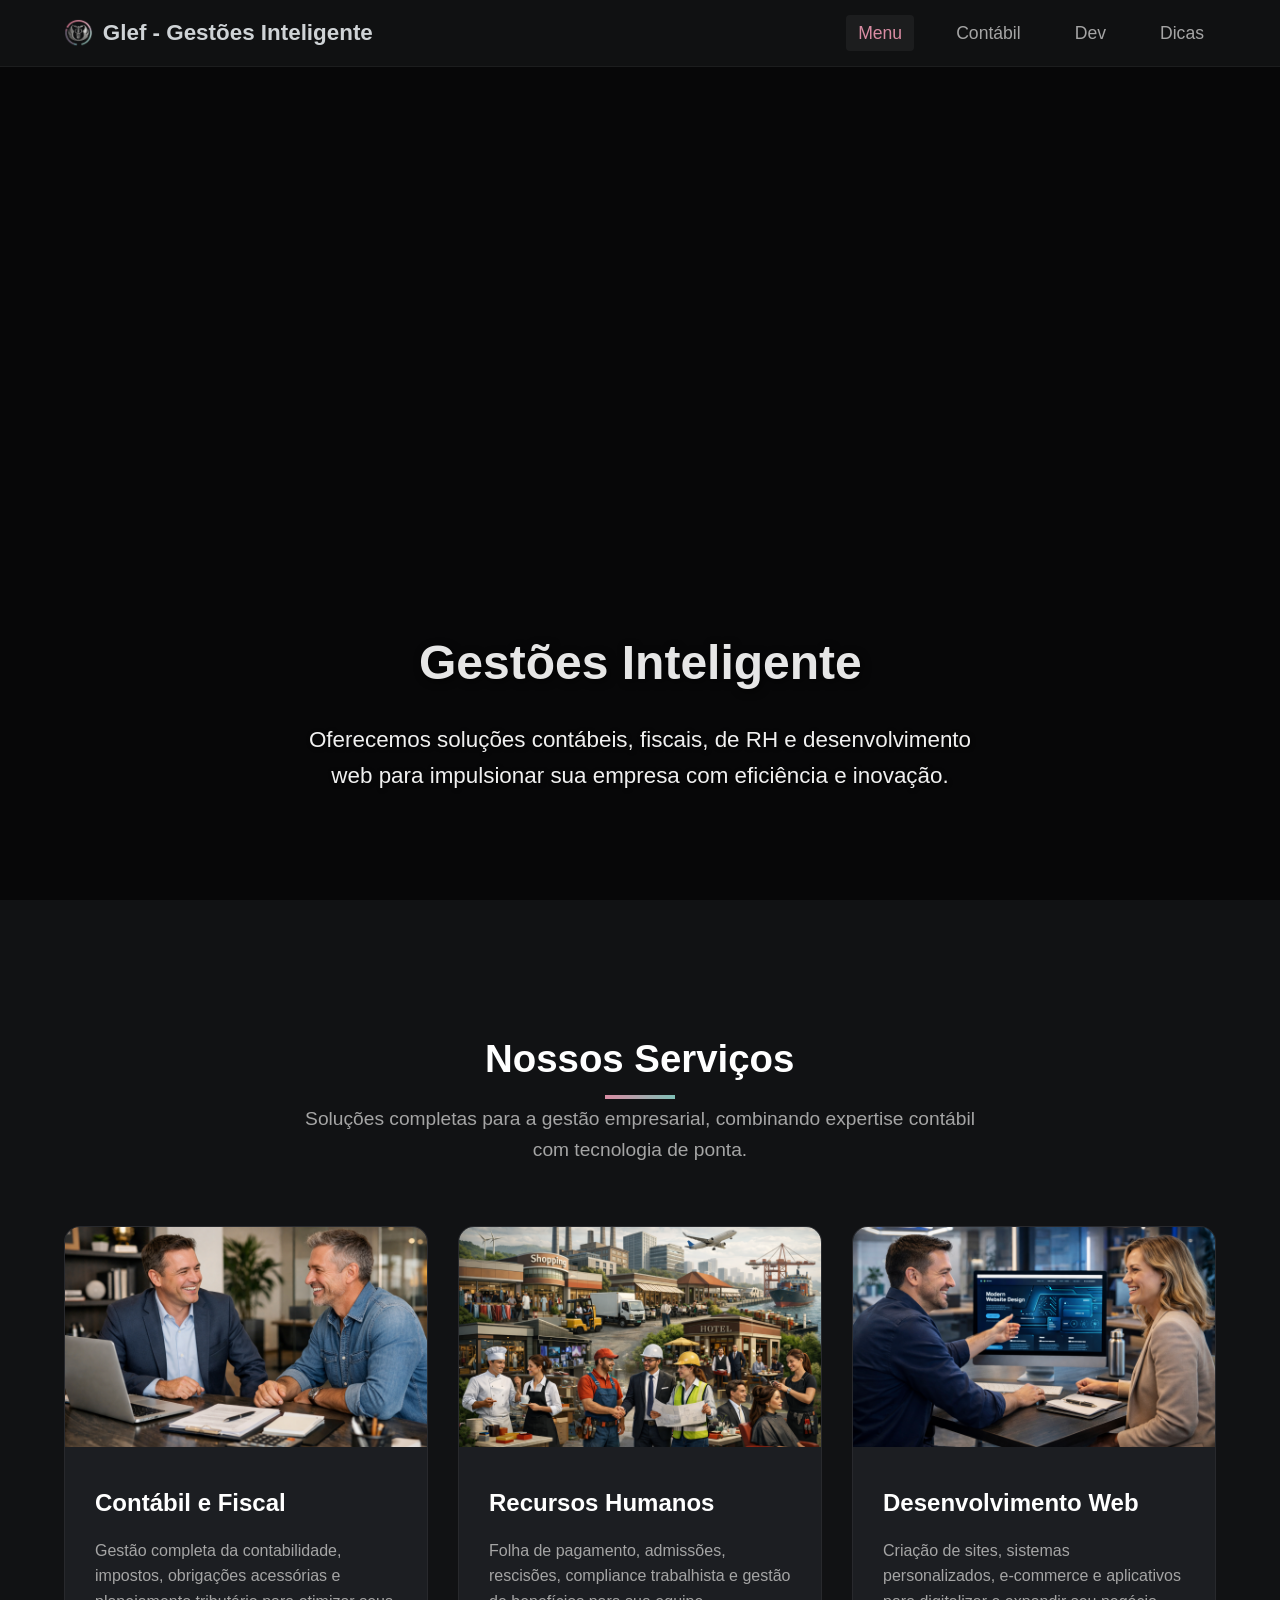
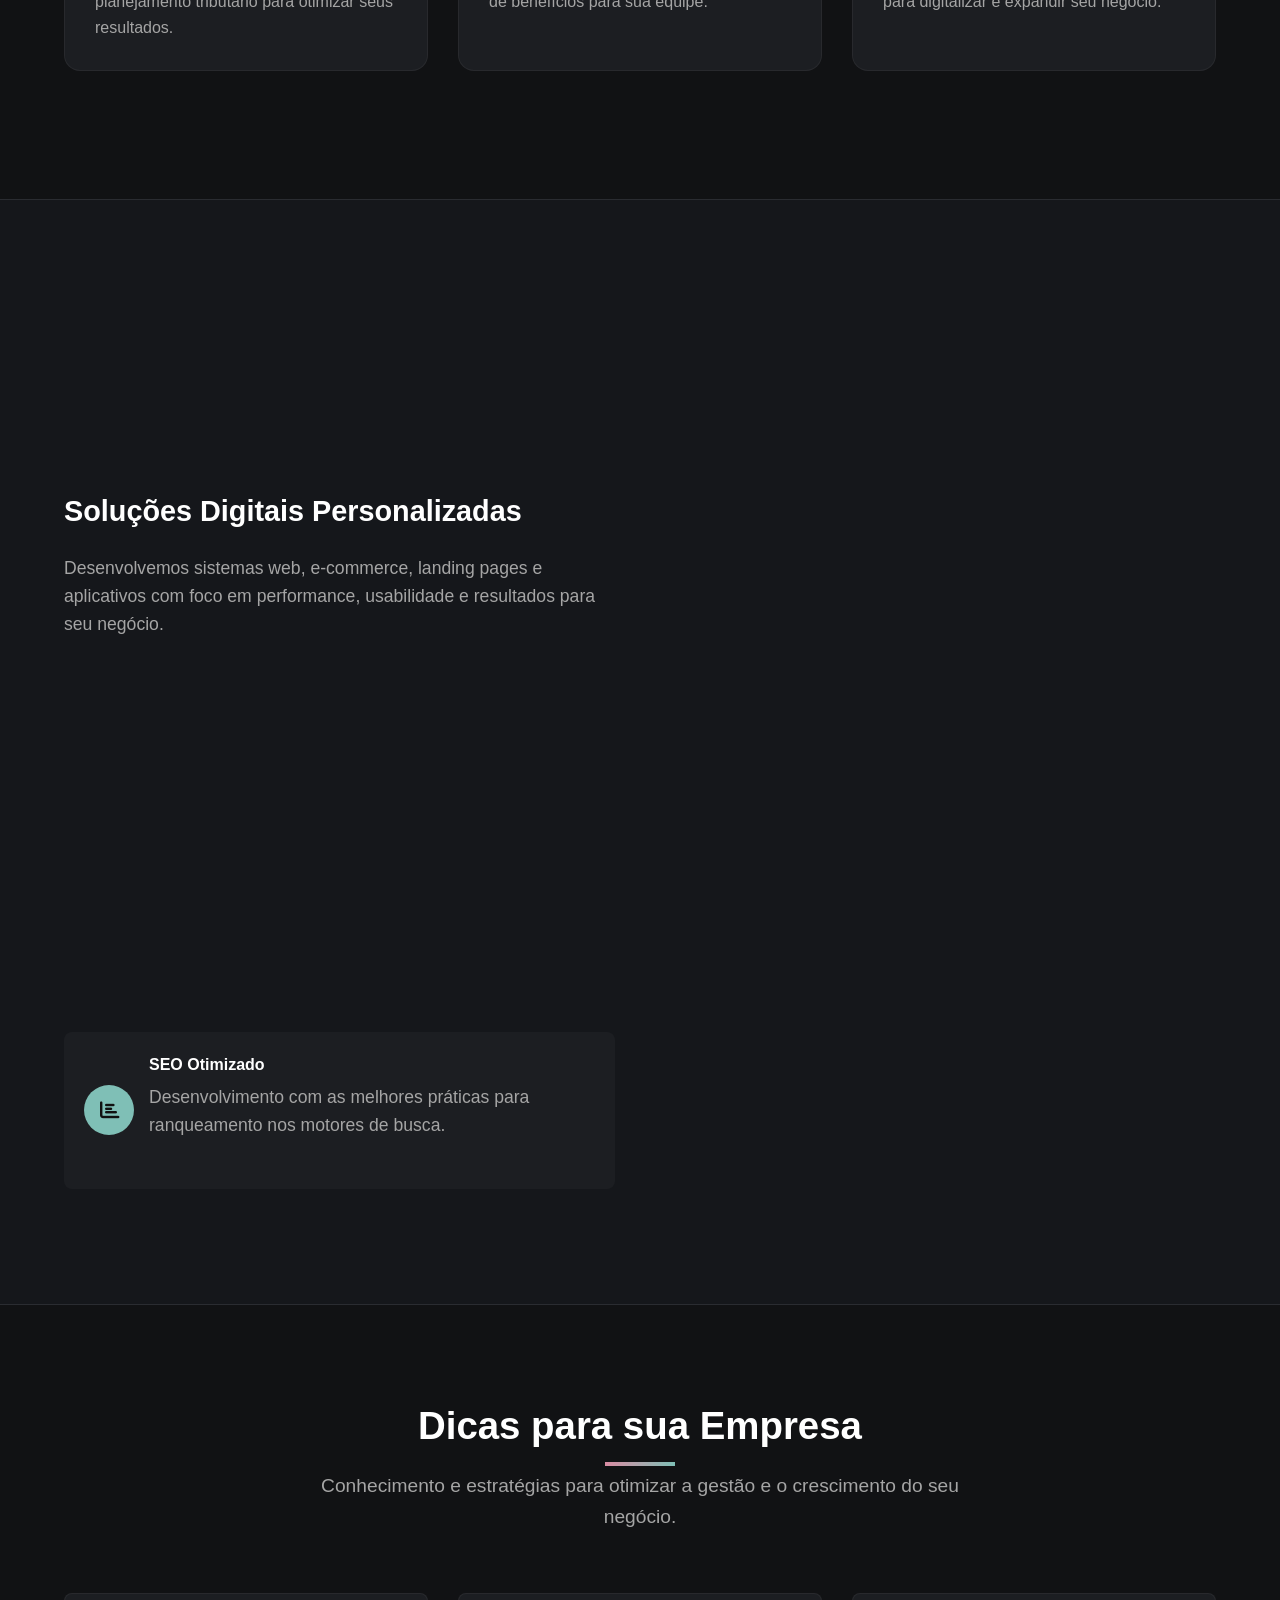
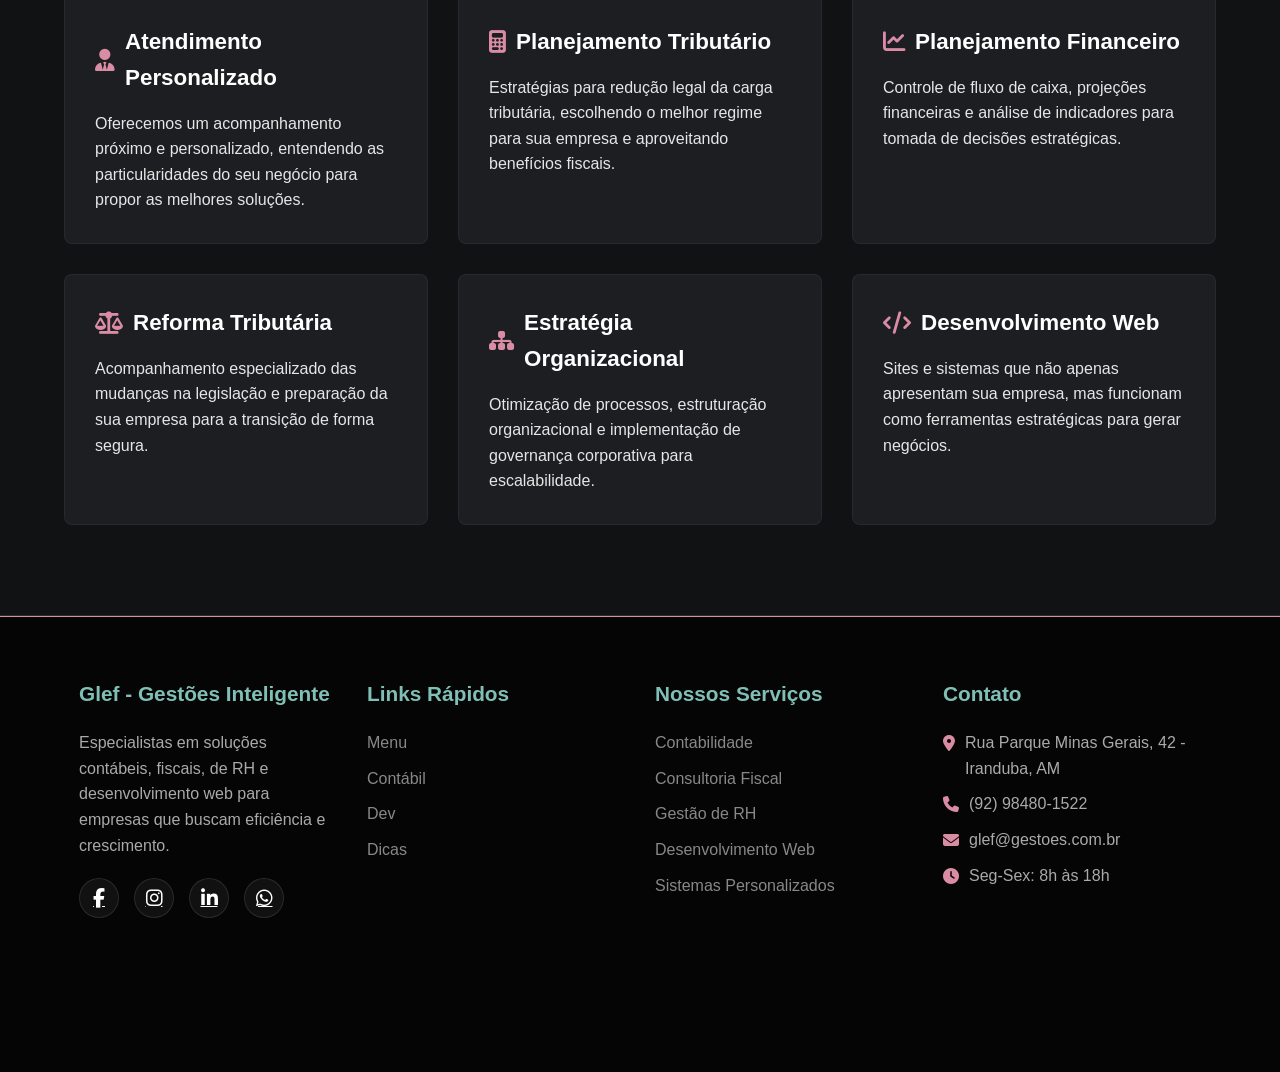
==== index.html @ d1e6fdbc "Update index.html Add do html com o novo css e js da atualização do parallax e scroll" ====
<!DOCTYPE html>
<html lang="pt-BR">
<head>
    <meta charset="UTF-8">
    <meta name="viewport" content="width=device-width, initial-scale=1.0">
    <title>Glef - Gestões Inteligente</title>
    <link rel="icon" href="./img/logoico.ico?v=2" type="image/x-icon">
    <link rel="stylesheet" href="https://cdnjs.cloudflare.com/ajax/libs/font-awesome/6.4.0/css/all.min.css">
    <link rel="stylesheet" href="./css/style.css">
    <!-- Google tag (gtag.js) -->
    <script async src="https://www.googletagmanager.com/gtag/js?id=G-64R4XPQ2B7"></script>
    <script>
      window.dataLayer = window.dataLayer || [];
      function gtag(){dataLayer.push(arguments);}
      gtag('js', new Date());
    
      gtag('config', 'G-64R4XPQ2B7');
    </script>
</head>
<body>
    <nav class="navbar">
        <div class="container nav-content">
            <a href="#home" class="logo">
                <img src="./img/logo.png" alt="GLEF Logo" class="logo-img">
                <span class="logo-text">Glef - Gestões Inteligente</span>
            </a>
            <div class="hamburger" id="hamburger">
                <i class="fas fa-bars"></i>
            </div>
            <ul class="nav-links" id="navLinks">
                <li><a href="#home">Menu</a></li>
                <li><a href="#contabil">Contábil</a></li>
                <li><a href="#dev">Dev</a></li>
                <li><a href="#dicas">Dicas</a></li>
            </ul>
        </div>
    </nav>

    <main>
        <section id="home" class="hero">
            <div class="overlay"></div>
            
            <video class="hero-video" autoplay muted loop playsinline poster="./img/poster-fallback.jpg">
                <source src="./img/videoPC.mp4" type="video/mp4">
                Seu navegador não suporta vídeo.
            </video>

            <div class="hero-content">
                <h1 class="reveal">Gestões Inteligente</h1>
                <p class="reveal delay-1">
                    Oferecemos soluções contábeis, fiscais, de RH e desenvolvimento web
                    para impulsionar sua empresa com eficiência e inovação.
                </p>
                <div class="reveal delay-2">
                    <a href="#contabil" class="btn">Nossos Serviços</a>
                </div>
            </div>
        </section>

        <section id="contabil" class="section">
            <div class="container">
                <div class="section-title">
                    <h2 class="reveal">Nossos Serviços</h2>
                    <p class="reveal delay-1">Soluções completas para a gestão empresarial, combinando expertise contábil com tecnologia de ponta.</p>
                </div>
                
                <div class="cards">
                    <div class="card stagger-card reveal-left">
                        <img src="./img/contabilefiscal.png" alt="Serviços Contábeis e Fiscais" class="card-img">
                        <div class="card-content">
                            <h3>Contábil e Fiscal</h3>
                            <p>Gestão completa da contabilidade, impostos, obrigações acessórias e planejamento tributário para otimizar seus resultados.</p>
                        </div>
                    </div>
                    
                    <div class="card stagger-card reveal-center delay-1">
                        <img src="./img/rh.png" alt="Gestão de RH" class="card-img">
                        <div class="card-content">
                            <h3>Recursos Humanos</h3>
                            <p>Folha de pagamento, admissões, rescisões, compliance trabalhista e gestão de benefícios para sua equipe.</p>
                        </div>
                    </div>
                    
                    <div class="card stagger-card reveal-right delay-2">
                        <img src="./img/dev.png" alt="Desenvolvimento Web" class="card-img">
                        <div class="card-content">
                            <h3>Desenvolvimento Web</h3>
                            <p>Criação de sites, sistemas personalizados, e-commerce e aplicativos para digitalizar e expandir seu negócio.</p>
                        </div>
                    </div>
                </div>
            </div>
        </section>

        <section id="dev" class="section dark">
            <div class="container">
                <div class="section-title">
                    <h2 class="reveal">Desenvolvimento Web</h2>
                    <p class="reveal delay-1">Criamos soluções digitais sob medida para sua empresa, combinando design moderno com funcionalidades avançadas.</p>
                </div>
                
                <div class="grid-2">
                    <div class="contact-info reveal-left">
                        <h3>Soluções Digitais Personalizadas</h3>
                        <p>Desenvolvemos sistemas web, e-commerce, landing pages e aplicativos com foco em performance, usabilidade e resultados para seu negócio.</p>
                        
                        <div class="features">
                            <div class="contact-item reveal delay-1">
                                <i class="fas fa-laptop-code"></i>
                                <div>
                                    <h4>Tecnologias Modernas</h4>
                                    <p>Utilizamos as mais recentes tecnologias como React, Node.js, Python e muito mais.</p>
                                </div>
                            </div>
                            
                            <div class="contact-item reveal delay-2">
                                <i class="fas fa-mobile-alt"></i>
                                <div>
                                    <h4>Design Responsivo</h4>
                                    <p>Sites que se adaptam perfeitamente a todos os dispositivos: desktop, tablet e celular.</p>
                                </div>
                            </div>
                            
                            <div class="contact-item reveal delay-3">
                                <i class="fas fa-chart-bar"></i>
                                <div>
                                    <h4>SEO Otimizado</h4>
                                    <p>Desenvolvimento com as melhores práticas para ranqueamento nos motores de busca.</p>
                                </div>
                            </div>
                        </div>
                    </div>
                    
                    <div class="form reveal-right delay-1">
                        <h3>Solicite um Orçamento</h3>
                        <form id="contactForm">
                            <div class="form-group reveal delay-1">
                                <label for="name">Nome</label>
                                <input type="text" id="name" name="name" required>
                            </div>
                            
                            <div class="form-group reveal delay-2">
                                <label for="email">Email</label>
                                <input type="email" id="email" name="email" required>
                            </div>
                            
                            <div class="form-group reveal delay-3">
                                <label for="service">Tipo de Serviço</label>
                                <select id="service" name="service" required>
                                    <option value="">Selecione uma opção</option>
                                    <option value="contabilidade">Contabilidade</option>
                                    <option value="fiscal">Consultoria Fiscal</option>
                                    <option value="rh">Recursos Humanos</option>
                                    <option value="site">Desenvolvimento de Site</option>
                                    <option value="sistema">Sistema Personalizado</option>
                                    <option value="ecommerce">E-commerce</option>
                                </select>
                            </div>
                            
                            <div class="form-group reveal delay-4">
                                <label for="message">Mensagem</label>
                                <textarea id="message" name="message" rows="5" required></textarea>
                            </div>
                            
                            <button type="submit" class="btn reveal delay-5">Enviar Solicitação</button>
                        </form>
                    </div>
                </div>
            </div>
        </section>

        <section id="dicas" class="section">
            <div class="container">
                <div class="section-title">
                    <h2 class="reveal">Dicas para sua Empresa</h2>
                    <p class="reveal delay-1">Conhecimento e estratégias para otimizar a gestão e o crescimento do seu negócio.</p>
                </div>
                
                <div class="tips">
                    <div class="tip stagger-card reveal-left">
                        <h3><i class="fas fa-user-tie"></i> Atendimento Personalizado</h3>
                        <p>Oferecemos um acompanhamento próximo e personalizado, entendendo as particularidades do seu negócio para propor as melhores soluções.</p>
                    </div>
                    
                    <div class="tip stagger-card reveal-center delay-1">
                        <h3><i class="fas fa-calculator"></i> Planejamento Tributário</h3>
                        <p>Estratégias para redução legal da carga tributária, escolhendo o melhor regime para sua empresa e aproveitando benefícios fiscais.</p>
                    </div>
                    
                    <div class="tip stagger-card reveal-right delay-2">
                        <h3><i class="fas fa-chart-line"></i> Planejamento Financeiro</h3>
                        <p>Controle de fluxo de caixa, projeções financeiras e análise de indicadores para tomada de decisões estratégicas.</p>
                    </div>
                    
                    <div class="tip stagger-card reveal-left delay-1">
                        <h3><i class="fas fa-balance-scale"></i> Reforma Tributária</h3>
                        <p>Acompanhamento especializado das mudanças na legislação e preparação da sua empresa para a transição de forma segura.</p>
                    </div>
                    
                    <div class="tip stagger-card reveal-center delay-2">
                        <h3><i class="fas fa-sitemap"></i> Estratégia Organizacional</h3>
                        <p>Otimização de processos, estruturação organizacional e implementação de governança corporativa para escalabilidade.</p>
                    </div>
                    
                    <div class="tip stagger-card reveal-right delay-3">
                        <h3><i class="fas fa-code"></i> Desenvolvimento Web</h3>
                        <p>Sites e sistemas que não apenas apresentam sua empresa, mas funcionam como ferramentas estratégicas para gerar negócios.</p>
                    </div>
                </div>
            </div>
        </section>
    </main>

    <footer class="reveal">
        <div class="container">
            <div class="footer-content">
                <div class="footer-column reveal delay-1">
                    <h3>Glef - Gestões Inteligente</h3>
                    <p>Especialistas em soluções contábeis, fiscais, de RH e desenvolvimento web para empresas que buscam eficiência e crescimento.</p>
                    <div class="social-icons">
                        <a href=""><i class="fab fa-facebook-f"></i></a>
                        <a href="https://www.instagram.com/sro_gabriel_dantas?igsh=eWwyMW85c255dmhx"><i class="fab fa-instagram"></i></a>
                        <a href="https://www.linkedin.com/in/gabriel-dantas-3010a488?utm_source=share&utm_campaign=share_via&utm_content=profile&utm_medium=android_app"><i class="fab fa-linkedin-in"></i></a>
                        <a href="https://wa.me/5592984801522?text=Ol%C3%A1!%20Gostaria%20de%20saber%20mais%20sobre..."><i class="fab fa-whatsapp"></i></a>
                    </div>
                </div>
                
                <div class="footer-column reveal delay-2">
                    <h3>Links Rápidos</h3>
                    <ul class="footer-links">
                        <li><a href="#home">Menu</a></li>
                        <li><a href="#contabil">Contábil</a></li>
                        <li><a href="#dev">Dev</a></li>
                        <li><a href="#dicas">Dicas</a></li>
                    </ul>
                </div>
                
                <div class="footer-column reveal delay-3">
                    <h3>Nossos Serviços</h3>
                    <ul class="footer-links">
                        <li><a href="#">Contabilidade</a></li>
                        <li><a href="#">Consultoria Fiscal</a></li>
                        <li><a href="#">Gestão de RH</a></li>
                        <li><a href="#">Desenvolvimento Web</a></li>
                        <li><a href="#">Sistemas Personalizados</a></li>
                    </ul>
                </div>
                
                <div class="footer-column reveal delay-4">
                    <h3>Contato</h3>
                    <ul class="footer-links">
                        <li><i class="fas fa-map-marker-alt"></i>Rua Parque Minas Gerais, 42 - Iranduba, AM</li>
                        <li><i class="fas fa-phone"></i> (92) 98480-1522</li>
                        <li><i class="fas fa-envelope"></i> glef@gestoes.com.br</li>
                        <li><i class="fas fa-clock"></i> Seg-Sex: 8h às 18h</li>
                    </ul>
                </div>
            </div>
            
            <div class="copyright reveal delay-5">
                <p>© 2026 Glef - Gestões Inteligente. Todos os direitos reservados. | CNPJ: 49.967.749/0001-00</p>
            </div>
        </div>
    </footer>

    <script src="./js/script.js"></script>
</body>
</html>
---- css/style.css ----
:root {
    --bg-main: #111214;
    --bg-card: #1c1e22;
    --bg-lighter: #15171b;
    --text-main: #e6e6e6;
    --text-muted: #a5a5a5;
    --dark-nav: #0a0a0a;
    --border-dark: #2a2c31;

    --pink: #d98ca3;
    --mint: #7fbfb6;
    --silver: #cfd3d6;
}

* {
    margin: 0;
    padding: 0;
    box-sizing: border-box;
    font-family: 'Segoe UI', sans-serif;
}

html {
    scroll-behavior: smooth;
    width: 100%;
    overflow-x: hidden; /* Mantemos aqui para evitar scroll lateral das animações */
}

body {
    background: var(--bg-main);
    color: var(--text-main);
    line-height: 1.6;
    width: 100%;
    min-height: 100vh;
    position: relative;
    /* REMOVIDO: overflow-x: hidden; do body */
    /* Isso elimina a segunda barra de rolagem */
}

.container {
    width: 90%;
    max-width: 1200px;
    margin: auto;
}

/* NAVBAR */
.navbar {
    position: fixed;
    width: 100%;
    background: rgba(17, 18, 20, 0.95);
    backdrop-filter: blur(12px);
    z-index: 1000;
    padding: 15px 0;
    border-bottom: 1px solid rgba(255, 255, 255, 0.05);
}

.nav-content {
    display: flex;
    justify-content: space-between;
    align-items: center;
}

/* LOGO */
.logo {
    display: flex;
    align-items: center;
    gap: 10px;
    text-decoration: none;
    color: var(--silver);
    font-weight: 600;
    font-size: 1.4rem;
}

.logo i {
    color: var(--mint);
    font-size: 1.8rem;
    flex-shrink: 0;
}

.logo-img {
    height: 1.8rem;
    width: auto;
    object-fit: contain;
    transition: all 1.3s ease;
}

.logo-text {
    font-size: 1.4rem;
    color: var(--silver);
    font-weight: 600;
    white-space: nowrap;
}

.logo:hover .logo-img {
    transform: scale(2.05);
}

.logo:hover i {
    color: var(--pink);
}

.nav-links {
    display: flex;
    gap: 30px;
    list-style: none;
}

.nav-links a {
    text-decoration: none;
    color: var(--text-muted);
    transition: 1.3s;
    font-weight: 500;
    font-size: 1.1rem;
    padding: 8px 12px;
    border-radius: 4px;
}

.nav-links a:hover,
.nav-links a.active {
    color: var(--pink);
    background-color: rgba(255, 255, 255, 0.05);
}

.hamburger {
    display: none;
    cursor: pointer;
    font-size: 1.8rem;
    color: var(--silver);
}

/* HERO SECTION */
.hero {
    height: 100vh;
    position: relative;
    margin-top: 0;
    overflow: hidden;
}

.hero-video {
    position: absolute;
    top: 0;
    left: 0;
    width: 100%;
    height: 100%;
    object-fit: cover;
    z-index: 0;
}

.overlay {
    position: absolute;
    inset: 0;
    background: rgba(0, 0, 0, 0.6);
    z-index: 1;
}

.hero-content {
    position: relative;
    z-index: 2;
    display: flex;
    flex-direction: column;
    justify-content: flex-end;
    align-items: center;
    text-align: center;
    height: 100%;
    padding: 20px;
}

.hero h1 {
    font-size: 3rem;
    margin-bottom: 20px;
    text-shadow: 2px 2px 8px rgba(0, 0, 0, 0.8);
}

.hero p {
    max-width: 700px;
    font-size: 1.4rem;
    margin-bottom: 30px;
    color: #f0f0f0;
    text-shadow: 1px 1px 4px rgba(0, 0, 0, 0.8);
}

/* BUTTON */
.btn {
    background: linear-gradient(135deg, var(--pink), var(--mint));
    padding: 14px 36px;
    border-radius: 40px;
    color: #111;
    font-weight: 600;
    text-decoration: none;
    border: none;
    cursor: pointer;
    transition: 1.3s;
    font-size: 1.1rem;
    display: inline-block;
    box-shadow: 0 4px 15px rgba(217, 140, 163, 0.3);
}

.btn:hover {
    opacity: 0.85;
    transform: translateY(-3px);
    box-shadow: 0 10px 20px rgba(217, 140, 163, 0.4);
}

/* SECTIONS */
.section {
    padding: 90px 0;
    border-bottom: 1px solid var(--border-dark);
    position: relative;
    /* Adiciona overflow hidden para evitar que elementos vindos de fora da tela criem barra de rolagem horizontal */
    overflow: hidden; 
}

/* Seções ocupando 100% da tela em Desktop e centralizadas */
@media (min-width: 992px) {
    .section {
        min-height: 100vh;
        display: flex;
        flex-direction: column;
        justify-content: center;
    }
}

.section.dark {
    background: var(--bg-lighter);
}

.section-title {
    text-align: center;
    margin-bottom: 60px;
}

.section-title h2 {
    font-size: 2.4rem;
    color: #fff;
    margin-bottom: 15px;
    position: relative;
    display: inline-block;
}

.section-title h2::after {
    content: '';
    position: absolute;
    width: 70px;
    height: 4px;
    background: linear-gradient(to right, var(--pink), var(--mint));
    bottom: -10px;
    left: 50%;
    transform: translateX(-50%);
}

.section-title p {
    font-size: 1.2rem;
    color: var(--text-muted);
    max-width: 700px;
    margin: 0 auto;
}

/* CARDS */
.cards {
    display: grid;
    grid-template-columns: repeat(auto-fit, minmax(300px, 1fr));
    gap: 30px;
}

.card {
    background: var(--bg-card);
    border-radius: 16px;
    overflow: hidden;
    border: 1px solid rgba(255, 255, 255, 0.05);
    transition: 0.3s;
}

.card:hover {
    transform: translateY(-8px);
    box-shadow: 0 15px 30px rgba(0, 0, 0, 0.3);
    border-color: var(--mint);
}

.card-img {
    height: 220px;
    width: 100%;
    object-fit: cover;
}

.card-content {
    padding: 30px;
}

.card h3 {
    font-size: 1.5rem;
    margin-bottom: 15px;
    color: #fff;
}

.card p {
    color: var(--text-muted);
}

/* DEV SECTION */
.grid-2 {
    display: grid;
    grid-template-columns: 1fr 1fr;
    gap: 50px;
    align-items: start;
}

.contact-info h3 {
    font-size: 1.8rem;
    color: #fff;
    margin-bottom: 20px;
}

.contact-info p {
    margin-bottom: 30px;
    font-size: 1.1rem;
    color: var(--text-muted);
}

.contact-item {
    display: flex;
    align-items: center;
    margin-bottom: 25px;
    background: rgba(255, 255, 255, 0.03);
    padding: 20px;
    border-radius: 8px;
}

.contact-item i {
    width: 50px;
    height: 50px;
    background: var(--mint);
    color: #111;
    border-radius: 50%;
    display: flex;
    align-items: center;
    justify-content: center;
    font-size: 1.2rem;
    margin-right: 15px;
    flex-shrink: 0;
}

.contact-item h4 {
    color: #fff;
    margin-bottom: 5px;
}

/* FORM */
.form {
    background: var(--bg-card);
    padding: 40px;
    border-radius: 16px;
    border: 1px solid rgba(255, 255, 255, 0.05);
}

.form h3 {
    font-size: 1.8rem;
    color: #fff;
    margin-bottom: 25px;
}

.form-group {
    margin-bottom: 20px;
}

.form-group label {
    display: block;
    margin-bottom: 8px;
    font-weight: 600;
    color: #ccc;
}

.form input,
.form select,
.form textarea {
    width: 100%;
    padding: 12px 15px;
    background: #2a2c31;
    border: 1px solid #333;
    color: #fff;
    border-radius: 5px;
    font-size: 1rem;
    transition: all 1.3s;
}

.form input:focus,
.form select:focus,
.form textarea:focus {
    border-color: var(--pink);
    outline: none;
    box-shadow: 0 0 5px rgba(217, 140, 163, 0.2);
}

.form textarea {
    resize: vertical;
    min-height: 120px;
}

/* DICAS SECTION */
.tips {
    display: grid;
    grid-template-columns: repeat(auto-fit, minmax(350px, 1fr));
    gap: 30px;
}

.tip {
    background: var(--bg-card);
    padding: 30px;
    border-left: 4px solid var(--pink);
    border-radius: 8px;
    transition: 1.3s;
    border: 1px solid rgba(255, 255, 255, 0.05);
}

.tip:hover {
    background: #25282e;
    transform: translateX(5px);
}

.tip h3 {
    font-size: 1.4rem;
    color: #fff;
    margin-bottom: 15px;
    display: flex;
    align-items: center;
}

.tip i {
    color: var(--pink);
    margin-right: 10px;
}

/* FOOTER */
footer {
    background: #050505;
    color: #aaa;
    padding: 60px 0 30px;
    border-top: 1px solid var(--pink);
    overflow: hidden; /* Importante para animações no footer */
}

.footer-content {
    display: flex;
    flex-wrap: wrap;
    justify-content: space-between;
    margin-bottom: 40px;
}

.footer-column {
    flex: 1;
    min-width: 250px;
    margin-bottom: 30px;
    padding: 0 15px;
}

.footer-column h3 {
    font-size: 1.3rem;
    margin-bottom: 20px;
    color: var(--mint);
}

.footer-links {
    list-style: none;
}

.footer-links li {
    margin-bottom: 10px;
    display: flex;
    align-items: flex-start;
}

.footer-links i {
    margin-right: 10px;
    margin-top: 5px;
    color: var(--pink);
}

.footer-links a {
    color: #888;
    text-decoration: none;
    transition: color 0.3s;
}

.footer-links a:hover {
    color: #fff;
}

.social-icons {
    display: flex;
    gap: 15px;
    margin-top: 20px;
}

.social-icons a {
    display: inline-flex;
    align-items: center;
    justify-content: center;
    width: 40px;
    height: 40px;
    background-color: rgba(255, 255, 255, 0.05);
    border-radius: 50%;
    color: white;
    font-size: 1.2rem;
    transition: all 1.3s;
    border: 1px solid rgba(255, 255, 255, 0.1);
}

.social-icons a:hover {
    background-color: var(--pink);
    transform: translateY(-3px);
    border-color: var(--pink);
}

.copyright {
    text-align: center;
    padding-top: 30px;
    border-top: 1px solid rgba(255, 255, 255, 0.05);
    font-size: 0.9rem;
    color: #666;
}

/* =========================================
   ANIMAÇÕES (SCROLL REVEAL) - ELEGANCE MODE
   ========================================= */

/* Variável local para a curva de animação "Luxo" 
   (Começa suave, acelera e freia muito lentamente no final) */
:root {
    --ease-elegant: cubic-bezier(0.22, 1, 0.36, 1);
}

/* 1. TEXTOS e ITENS PADRÃO (De baixo para cima) */
.reveal {
    opacity: 0;
    transform: translateY(60px); /* Reduzido de 40px para movimento mais sutil*/
    transition: all 1.2s var(--ease-elegant); /* Mais lento e com curva suave */
    will-change: transform, opacity; /* Otimização de performance */
}

.reveal.active {
    opacity: 1;
    transform: translateY(0);
}

/* 2. CLASSES DE DIREÇÃO (Desktop) */

.reveal-left {
    opacity: 0;
    transform: translateX(-80px); /* Reduzido de 100px para evitar "pulo" brusco */
    transition: all 1.4s var(--ease-elegant);
}

.reveal-right {
    opacity: 0;
    transform: translateX(80px); /* Reduzido de 100px */
    transition: all 1.4s var(--ease-elegant);
}

.reveal-center {
    opacity: 0;
    transform: scale(0.8); /* Escala inicial mais sutil (era 0.8) 0.92*/
    /* Removi o bounce exagerado para algo mais "classudo" */
    transition: all 1.4s var(--ease-elegant);
}

/* Estados Ativos Desktop */
.reveal-left.active,
.reveal-right.active {
    opacity: 1;
    transform: translateX(0);
}

.reveal-center.active {
    opacity: 1;
    transform: scale(1);
}

/* Delays (Cascata mais lenta para elegância) */
.delay-1.active { transition-delay: 0.2s; }
.delay-2.active { transition-delay: 0.4s; }
.delay-3.active { transition-delay: 0.6s; }
.delay-4.active { transition-delay: 0.8s; }
.delay-5.active { transition-delay: 1.0s; }

/* =========================================
   MEDIA QUERIES - ONDE A MÁGICA ACONTECE
   ========================================= */

@media (max-width: 992px) {
    .hero h1 { font-size: 1.8rem; }
    .section-title h2 { font-size: 1.2rem; }

    /* =========================================
       LÓGICA MOBILE DE ANIMAÇÃO (Suave)
       ========================================= */

    /* 1. Resetar e aplicar a transição suave também no mobile */
    .reveal-left, .reveal-right, .reveal-center {
        transform: none; 
        opacity: 0; 
        transition: all 1.2s var(--ease-elegant); /* Mantém a elegância no mobile */
    }

    /* 2. Forçar Cards e Tips a alternarem Esquerda/Direita */
    
    /* Ímpares vêm da ESQUERDA (Distância reduzida para mobile) */
    .cards .card:nth-child(odd),
    .tips .tip:nth-child(odd) {
        transform: translateX(-40px); /* Menor movimento em telas pequenas */
    }

    /* Pares vêm da DIREITA */
    .cards .card:nth-child(even),
    .tips .tip:nth-child(even) {
        transform: translateX(40px);
    }

    /* Seção DEV (Grid de 2) */
    .grid-2 > div:first-child {
        transform: translateX(-40px);
    }
    .grid-2 > div:last-child {
        transform: translateX(40px);
    }

    /* 3. Estado ativo Mobile */
    .cards .card.active,
    .tips .tip.active,
    .grid-2 > div.active {
        opacity: 1 !important;
        transform: translateX(0) !important;
    }

    /* 4. TEXTOS vindo de BAIXO */
    .section-title .reveal,
    .hero-content .reveal {
        transform: translateY(40px);
    }
    .section-title .reveal.active,
    .hero-content .reveal.active {
        transform: translateY(0);
    }
}

@media (max-width: 768px) {
    /* Menu Hambúrguer */
    .hamburger {
        display: flex;
        align-items: center;
        justify-content: center;
        width: 44px;
        height: 44px;
        z-index: 1001;
        background: rgba(255, 255, 255, 0.1);
        border-radius: 6px;
        transition: all 1.3s;
    }
    
    .hamburger:hover { background: rgba(255, 255, 255, 0.15); }
    .hamburger i { font-size: 1.5rem; transition: transform 0.3s; }
    
    .nav-links {
        position: fixed;
        top: 0;
        right: -100%;
        height: 100vh;
        flex-direction: column;
        background-color: rgba(17, 18, 20, 0.98);
        width: 70%;
        max-width: 300px;
        text-align: center;
        transition: 1.3s;
        box-shadow: -10px 0 20px rgba(0, 0, 0, 0.5);
        padding-top: 80px;
        z-index: 1000;
        backdrop-filter: blur(12px);
        gap: 0;
        margin: 0;
    }
    .nav-links.active { right: 0; }
    .nav-links li { margin: 0; width: 100%; }
    
    .nav-links a {
        display: block;
        padding: 18px 20px;
        font-size: 1.2rem;
        border-bottom: 1px solid rgba(255, 255, 255, 0.05);
        width: 100%;
        text-align: left;
        padding-left: 30px;
    }
    .nav-links a:hover, .nav-links a.active { background-color: rgba(217, 140, 163, 0.1); }
    
    .nav-links.active::before {
        content: '';
        position: fixed;
        top: 0;
        left: 0;
        width: 100%;
        height: 100%;
        background: rgba(0, 0, 0, 0.5);
        z-index: -1;
    }
    
    .logo-text { display: none; }
    .logo-img { height: 1.6rem; }
    .logo i { font-size: 1.6rem; }
    
    .hero h1 { font-size: 2.5rem; }
    .hero p { font-size: 1.2rem; }
    .section-title h2 { font-size: 2rem; }
    .section { padding: 60px 0; }
    .grid-2 { grid-template-columns: 1fr; gap: 30px; }
    .cards, .tips { grid-template-columns: 1fr; }
}

@media (max-width: 480px) {
    .hero h1 { font-size: 2rem; }
    .btn { padding: 12px 25px; }
    .footer-content { flex-direction: column; }
    .logo { gap: 8px; }
    .logo-img { height: 1.5rem; }
    .logo i { font-size: 1.5rem; }
}
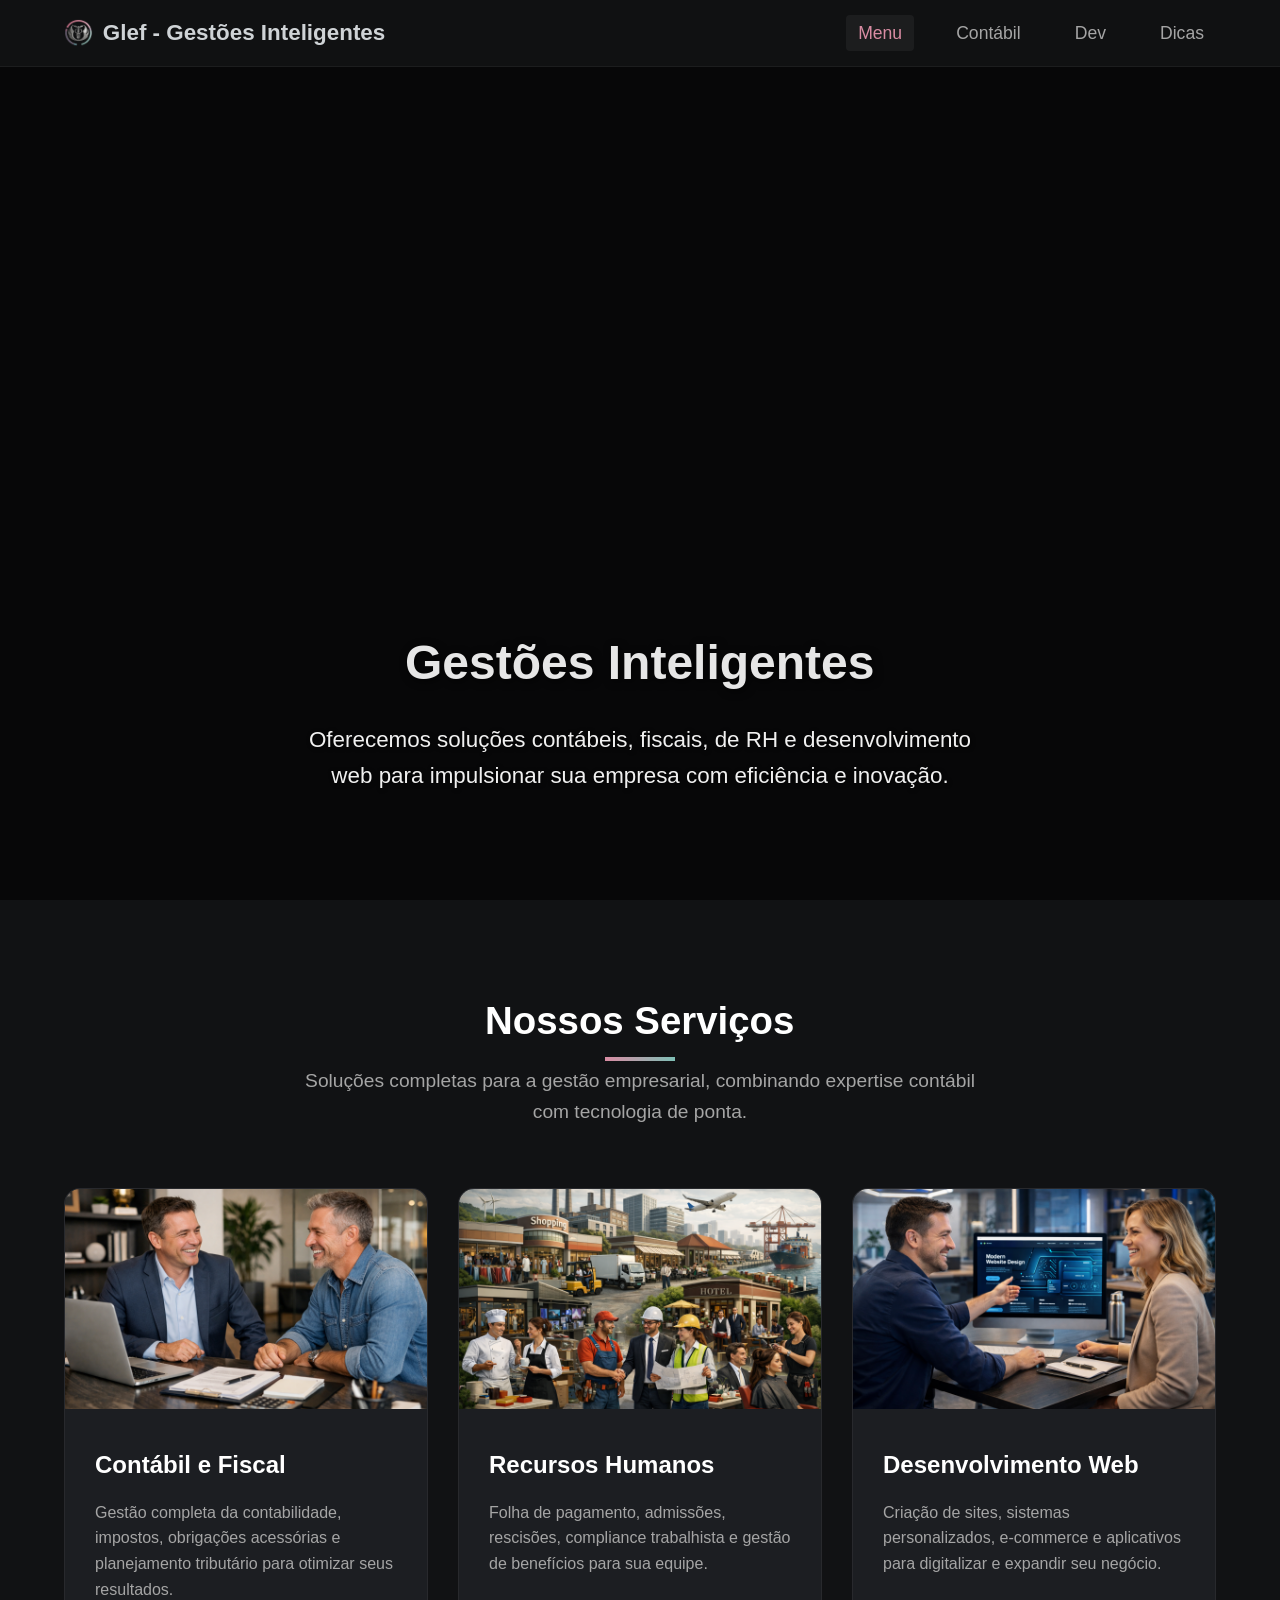
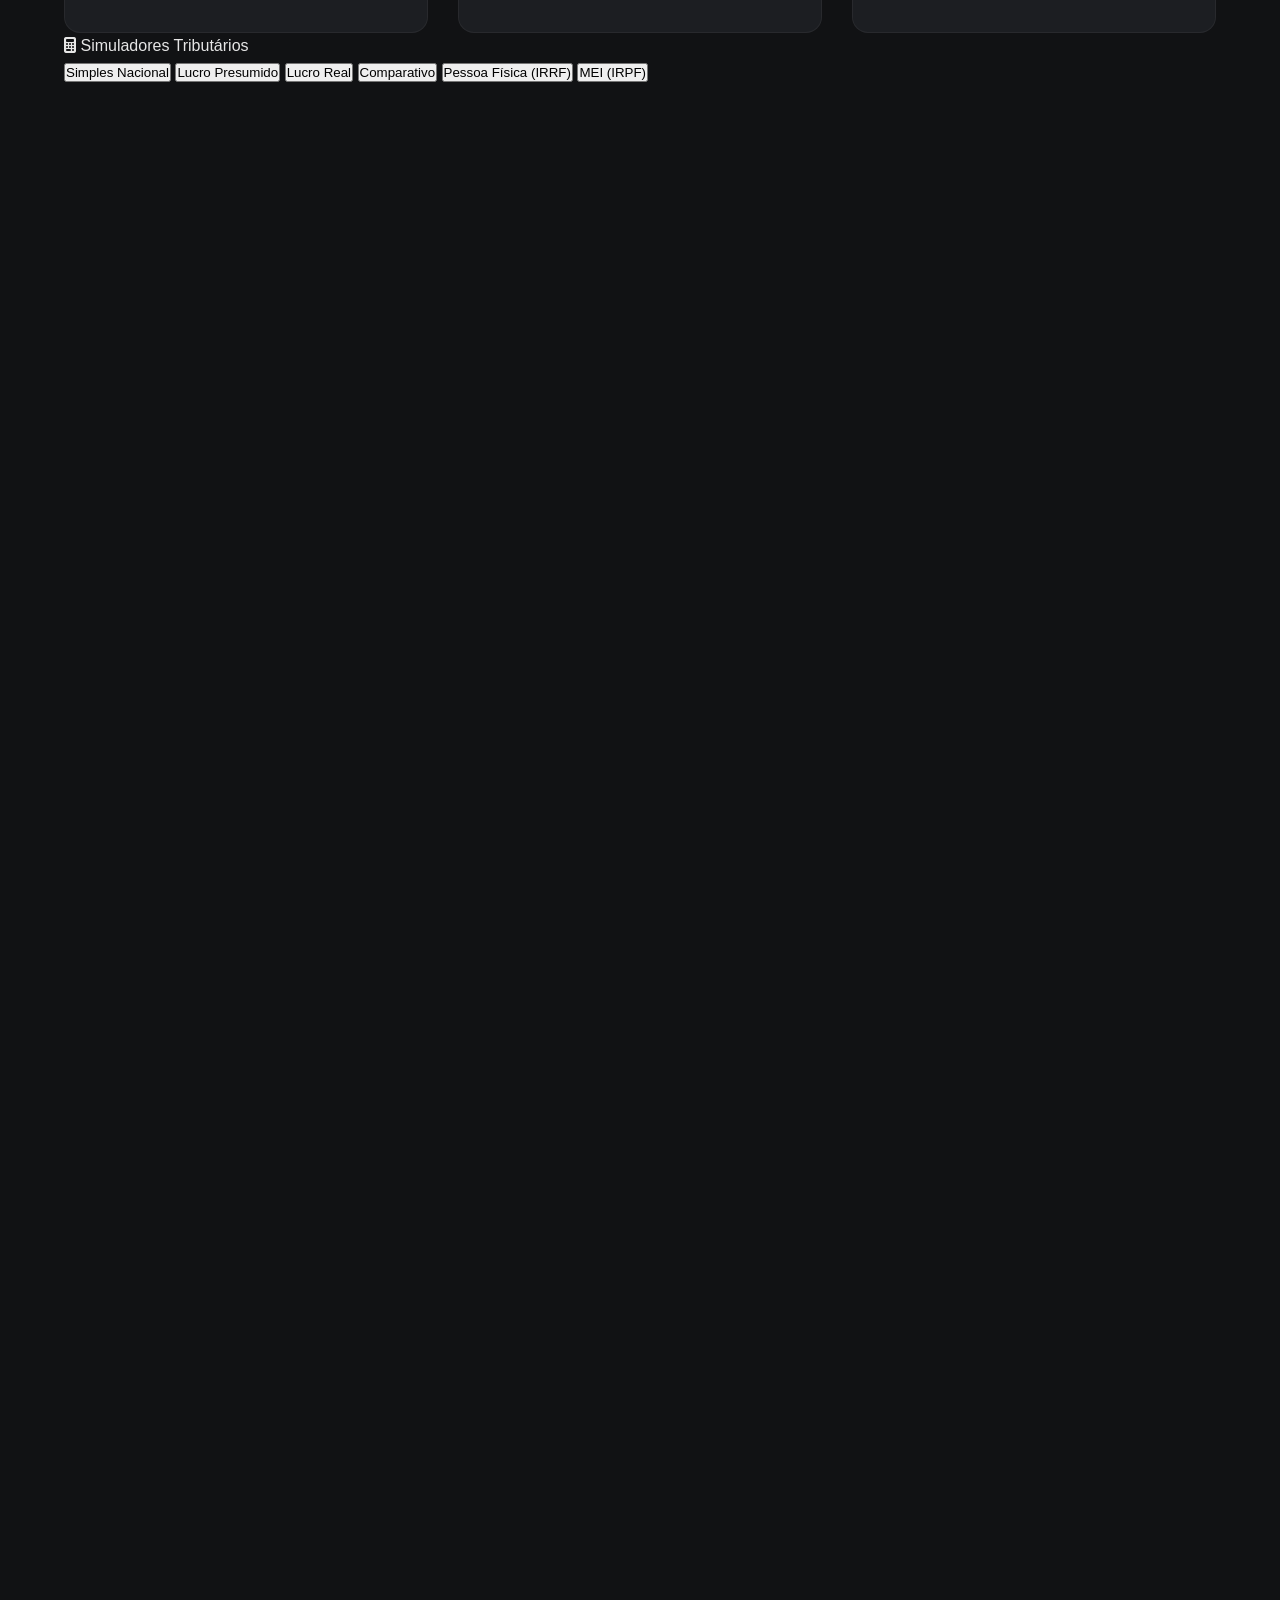
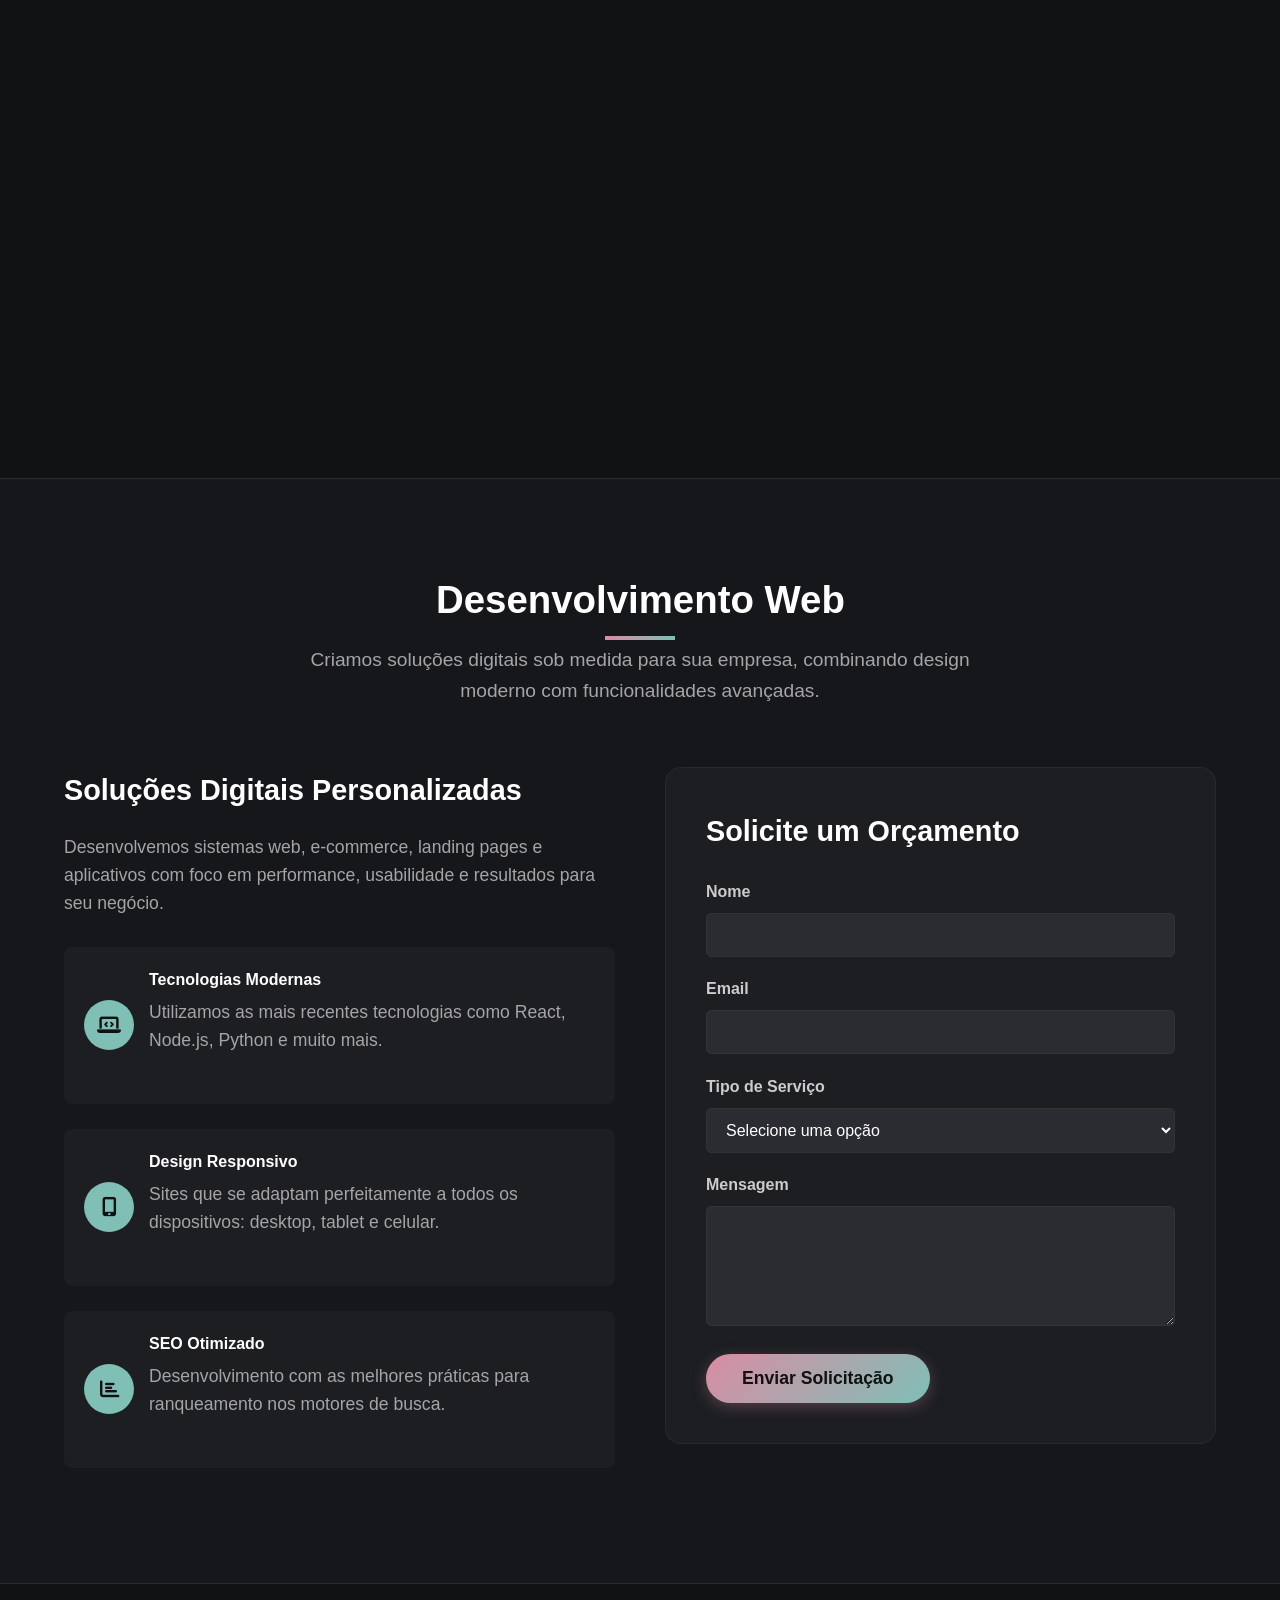
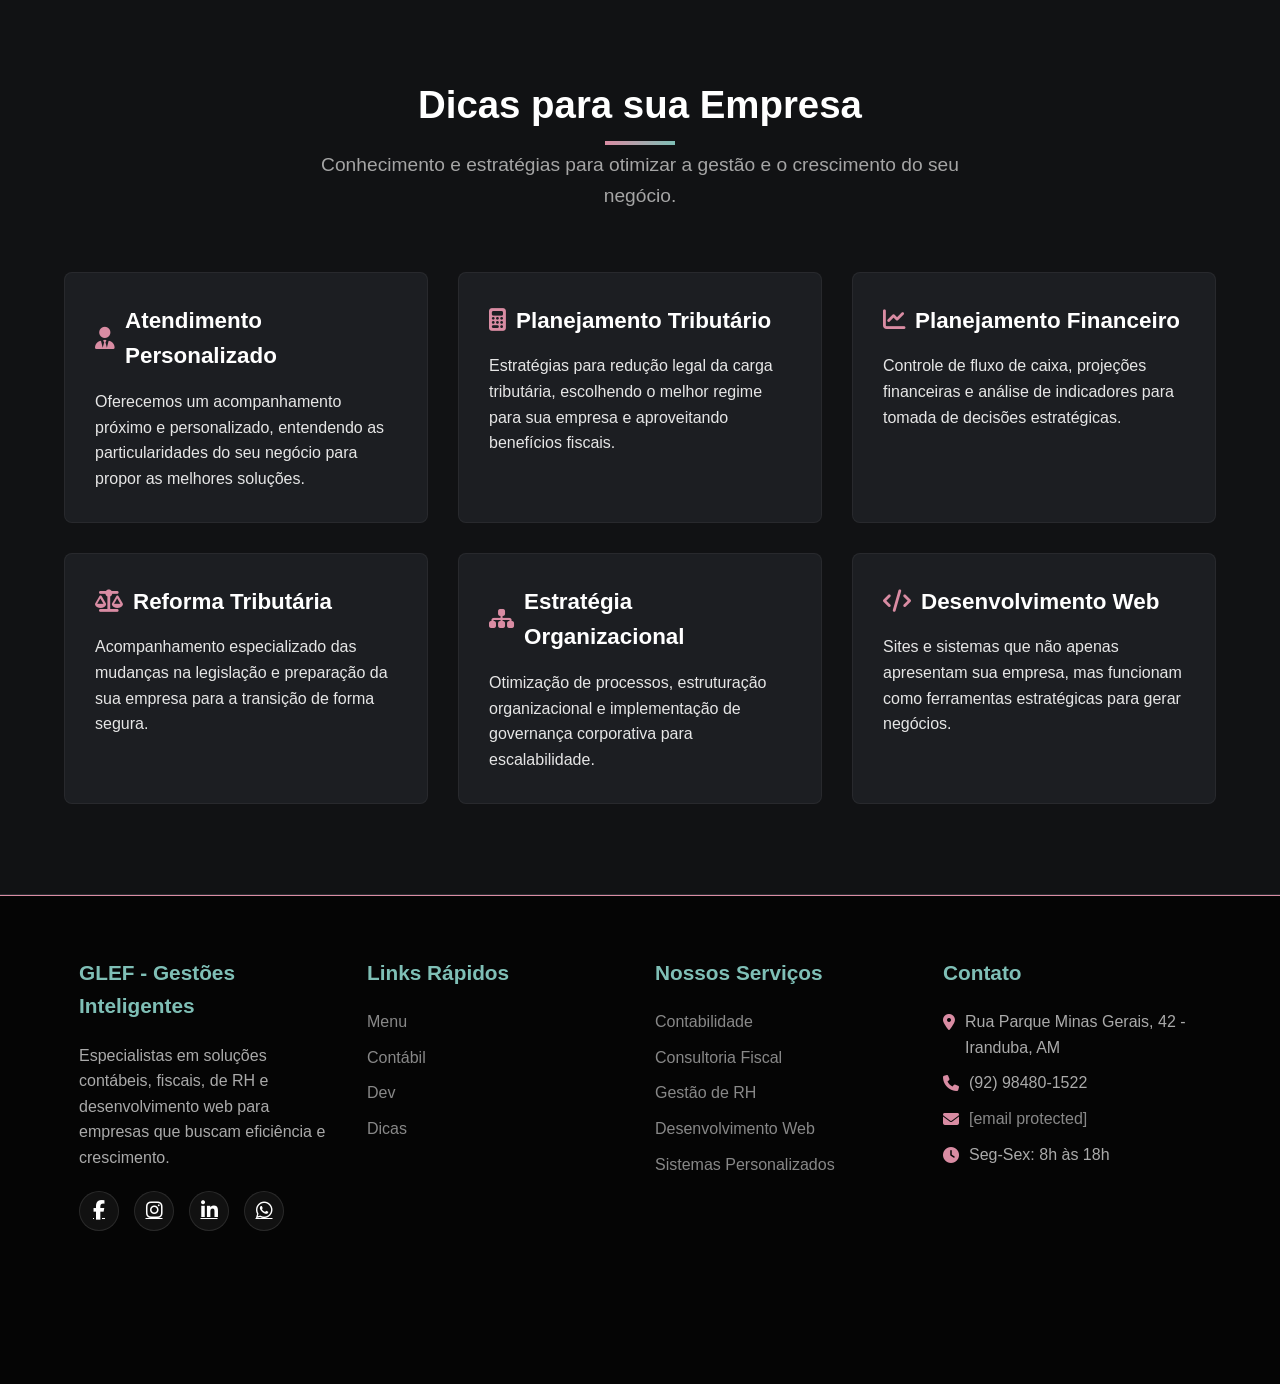
==== commit b1d4459e: "Update index.html Inclusão do simulador de cálculos tributários" ====
--- a/index.html
+++ b/index.html
@@ -13,7 +13,6 @@
       window.dataLayer = window.dataLayer || [];
       function gtag(){dataLayer.push(arguments);}
       gtag('js', new Date());
-    
       gtag('config', 'G-64R4XPQ2B7');
     </script>
 </head>
@@ -22,7 +21,7 @@
         <div class="container nav-content">
             <a href="#home" class="logo">
                 <img src="./img/logo.png" alt="GLEF Logo" class="logo-img">
-                <span class="logo-text">Glef - Gestões Inteligente</span>
+                <span class="logo-text">Glef - Gestões Inteligentes</span>
             </a>
             <div class="hamburger" id="hamburger">
                 <i class="fas fa-bars"></i>
@@ -46,7 +45,7 @@
             </video>
 
             <div class="hero-content">
-                <h1 class="reveal">Gestões Inteligente</h1>
+                <h1 class="reveal">Gestões Inteligentes</h1>
                 <p class="reveal delay-1">
                     Oferecemos soluções contábeis, fiscais, de RH e desenvolvimento web
                     para impulsionar sua empresa com eficiência e inovação.
@@ -57,6 +56,9 @@
             </div>
         </section>
 
+        <!-- ====================================================
+             SEÇÃO CONTÁBIL — Cards substituídos pelas calculadoras
+             ==================================================== -->
         <section id="contabil" class="section">
             <div class="container">
                 <div class="section-title">
@@ -64,6 +66,7 @@
                     <p class="reveal delay-1">Soluções completas para a gestão empresarial, combinando expertise contábil com tecnologia de ponta.</p>
                 </div>
                 
+                <!-- Cards de Serviços -->
                 <div class="cards">
                     <div class="card stagger-card reveal-left">
                         <img src="./img/contabilefiscal.png" alt="Serviços Contábeis e Fiscais" class="card-img">
@@ -89,6 +92,417 @@
                         </div>
                     </div>
                 </div>
+
+                <!-- Simuladores Tributários -->
+                <div class="calc-tabs-wrapper reveal delay-2">
+                    <div class="calc-tabs-header">
+                        <i class="fas fa-calculator"></i>
+                        <span>Simuladores Tributários</span>
+                    </div>
+                    <div class="calc-tabs">
+                        <button class="calc-tab active" data-tab="simples-nacional">Simples Nacional</button>
+                        <button class="calc-tab" data-tab="lucro-presumido">Lucro Presumido</button>
+                        <button class="calc-tab" data-tab="lucro-real">Lucro Real</button>
+                        <button class="calc-tab" data-tab="comparativo">Comparativo</button>
+                        <button class="calc-tab" data-tab="pessoa-fisica">Pessoa Física (IRRF)</button>
+                        <button class="calc-tab" data-tab="mei">MEI (IRPF)</button>
+                    </div>
+                </div>
+
+                <!-- ============ CALCULADORA 1: SIMPLES NACIONAL ============ -->
+                <div class="calc-panel active reveal delay-3" id="tab-simples-nacional">
+                    <div id="sn-calc-container">
+                        <div class="sn-calc-header">
+                            <h2>Simulador Simples Nacional Avançado</h2>
+                        </div>
+
+                        <div class="sn-calc-section">
+                            <label class="sn-calc-label">Tipo de Atividade:</label>
+                            <select id="sn_tipo" class="sn-calc-input" onchange="snToggleInputs()">
+                                <option value="servico">Serviço</option>
+                                <option value="comercio">Comércio</option>
+                                <option value="ambos">Ambos (Serviço e Comércio)</option>
+                            </select>
+                        </div>
+
+                        <div id="fator_r_container" class="fator-r-toggle">
+                            <label style="cursor:pointer; font-weight:bold;">
+                                <input type="checkbox" id="chk_fator_r" onchange="snToggleFatorR()"> Atividade sujeita ao Fator-R (Anexo III/V)?
+                            </label>
+                            <div id="inputs_fator_r" style="display:none; margin-top:15px;" class="sn-calc-row">
+                                <div class="sn-calc-col">
+                                    <label class="sn-calc-label">Folha de Salários (12 meses):</label>
+                                    <input type="text" id="sn_folha12" class="sn-calc-input" placeholder="R$ 0,00" oninput="snMascaraMoeda(this)">
+                                </div>
+                            </div>
+                        </div>
+
+                        <div id="sec_servico" class="sn-calc-section">
+                            <h4 style="color: var(--mint); margin-bottom:12px;">Dados de Serviço</h4>
+                            <div class="sn-calc-row">
+                                <div class="sn-calc-col">
+                                    <label class="sn-calc-label">RBT12 Serviço:</label>
+                                    <input type="text" id="sn_rbt12_serv" class="sn-calc-input" placeholder="R$ 0,00" oninput="snMascaraMoeda(this)">
+                                </div>
+                                <div class="sn-calc-col">
+                                    <label class="sn-calc-label">Faturamento Mês (Serviço):</label>
+                                    <input type="text" id="sn_fat_mes_serv" class="sn-calc-input" placeholder="R$ 0,00" oninput="snMascaraMoeda(this)">
+                                </div>
+                            </div>
+                        </div>
+
+                        <div id="sec_comercio" class="sn-calc-section" style="display:none;">
+                            <h4 style="color: var(--pink); margin-bottom:12px;">Dados de Comércio</h4>
+                            <div class="sn-calc-row">
+                                <div class="sn-calc-col">
+                                    <label class="sn-calc-label">RBT12 Comércio:</label>
+                                    <input type="text" id="sn_rbt12_com" class="sn-calc-input" placeholder="R$ 0,00" oninput="snMascaraMoeda(this)">
+                                </div>
+                                <div class="sn-calc-col">
+                                    <label class="sn-calc-label">Faturamento Mês (Comércio):</label>
+                                    <input type="text" id="sn_fat_mes_com" class="sn-calc-input" placeholder="R$ 0,00" oninput="snMascaraMoeda(this)">
+                                </div>
+                            </div>
+                        </div>
+
+                        <div class="sn-calc-btn-group">
+                            <button class="sn-calc-btn btn-calculate" onclick="snCalcularTudo()">Calcular Imposto</button>
+                            <button class="sn-calc-btn btn-reset" onclick="snResetar()">Recalcular</button>
+                            <button class="sn-calc-btn btn-print" onclick="window.print()">Imprimir PDF</button>
+                        </div>
+
+                        <div id="sn_resultado_final"></div>
+
+                        <p class="sn-calc-footer">
+                            Ficou com dúvidas ou precisa de mais explicações, entre em contato conosco.
+                        </p>
+                    </div>
+                </div>
+
+                <!-- ============ CALCULADORA 2: LUCRO PRESUMIDO ============ -->
+                <div class="calc-panel reveal delay-3" id="tab-lucro-presumido">
+                    <div id="calculadora-lucro-presumido">
+                        <h3>Cálculo Trimestral — Lucro Presumido</h3>
+
+                        <div class="calc-grupo">
+                            <label for="calc-tipo">Tipo de Atividade:</label>
+                            <select id="calc-tipo" onchange="lpAlternarCampos()">
+                                <option value="comercio">Apenas Comércio</option>
+                                <option value="servico">Apenas Serviço</option>
+                                <option value="ambos">Comércio e Serviço</option>
+                            </select>
+                        </div>
+
+                        <div class="calc-grupo" id="grupo-comercio">
+                            <label>Receitas de Vendas (Comércio):</label>
+                            <div class="flex-row">
+                                <div><label>Mês 1</label><input type="text" id="com-m1" value="0,00" oninput="lpMascaraMoeda(this)"></div>
+                                <div><label>Mês 2</label><input type="text" id="com-m2" value="0,00" oninput="lpMascaraMoeda(this)"></div>
+                                <div><label>Mês 3</label><input type="text" id="com-m3" value="0,00" oninput="lpMascaraMoeda(this)"></div>
+                            </div>
+                        </div>
+
+                        <div class="calc-grupo" id="grupo-servico" style="display:none;">
+                            <label>Receitas de Serviços:</label>
+                            <div class="flex-row">
+                                <div><label>Mês 1</label><input type="text" id="srv-m1" value="0,00" oninput="lpMascaraMoeda(this)"></div>
+                                <div><label>Mês 2</label><input type="text" id="srv-m2" value="0,00" oninput="lpMascaraMoeda(this)"></div>
+                                <div><label>Mês 3</label><input type="text" id="srv-m3" value="0,00" oninput="lpMascaraMoeda(this)"></div>
+                            </div>
+                        </div>
+
+                        <div class="calc-grupo">
+                            <label class="checkbox-label">
+                                <input type="checkbox" id="check-devolucoes" onchange="lpAlternarCampos()"> Devoluções / Cancelamentos
+                            </label>
+                            <div id="grupo-devolucoes" style="display:none; margin-top:15px;">
+                                <div id="dev-comercio-div">
+                                    <label>Devoluções (Comércio):</label>
+                                    <input type="text" id="dev-comercio" value="0,00" oninput="lpMascaraMoeda(this)">
+                                </div>
+                                <div id="dev-servico-div" style="display:none; margin-top:10px;">
+                                    <label>Devoluções (Serviço):</label>
+                                    <input type="text" id="dev-servico" value="0,00" oninput="lpMascaraMoeda(this)">
+                                </div>
+                            </div>
+                        </div>
+
+                        <div class="calc-grupo">
+                            <label class="checkbox-label">
+                                <input type="checkbox" id="check-retencoes" onchange="lpAlternarCampos()"> Retenções na Fonte
+                            </label>
+                            <div id="grupo-retencoes" class="flex-row" style="display:none; margin-top:15px;">
+                                <div><label>Ret. IRPJ:</label><input type="text" id="ret-irpj" value="0,00" oninput="lpMascaraMoeda(this)"></div>
+                                <div><label>Ret. CSLL:</label><input type="text" id="ret-csll" value="0,00" oninput="lpMascaraMoeda(this)"></div>
+                            </div>
+                        </div>
+
+                        <div class="btn-container">
+                            <button class="btn-calcular" onclick="lpCalcularImpostos()">Calcular</button>
+                            <button class="btn-limpar" onclick="lpLimparCampos()">Apagar</button>
+                            <button class="btn-imprimir" onclick="window.print()">Imprimir PDF</button>
+                        </div>
+
+                        <div id="calc-resultados">
+                            <h4 style="text-align:center; margin-top:0;">DEMONSTRATIVO DE CÁLCULO TRIMESTRAL</h4>
+                            <div id="res-bloco-comercio" class="secao-resultado">
+                                <h5>Atividade: Comércio</h5>
+                                <div class="result-item"><span>Faturamento Bruto:</span> <span id="r-com-bruto">R$ 0,00</span></div>
+                                <div class="result-item"><span>(-) Devoluções:</span> <span id="r-com-dev">R$ 0,00</span></div>
+                                <div class="result-item totalizador"><span>(=) Base Líquida Comércio:</span> <span id="r-com-liq">R$ 0,00</span></div>
+                                <div class="result-item"><span>Base IRPJ (8%):</span> <span id="r-com-base-irpj">R$ 0,00</span></div>
+                                <div class="result-item"><span>Base CSLL (12%):</span> <span id="r-com-base-csll">R$ 0,00</span></div>
+                            </div>
+                            <div id="res-bloco-servico" class="secao-resultado">
+                                <h5>Atividade: Serviço</h5>
+                                <div class="result-item"><span>Faturamento Bruto:</span> <span id="r-srv-bruto">R$ 0,00</span></div>
+                                <div class="result-item"><span>(-) Devoluções:</span> <span id="r-srv-dev">R$ 0,00</span></div>
+                                <div class="result-item totalizador"><span>(=) Base Líquida Serviço:</span> <span id="r-srv-liq">R$ 0,00</span></div>
+                                <div class="result-item"><span>Base IRPJ (32%):</span> <span id="r-srv-base-irpj">R$ 0,00</span></div>
+                                <div class="result-item"><span>Base CSLL (32%):</span> <span id="r-srv-base-csll">R$ 0,00</span></div>
+                            </div>
+                            <div class="secao-resultado secao-consolidacao">
+                                <h5>Consolidação de Impostos</h5>
+                                <div class="result-item"><span>Base Total Presumida IRPJ:</span> <span id="res-base-total-irpj">R$ 0,00</span></div>
+                                <div class="result-item"><span>IRPJ Normal (15%):</span> <span id="res-irpj-15">R$ 0,00</span></div>
+                                <div class="result-item"><span>Adicional IRPJ (10% sobre excedente 60k):</span> <span id="res-irpj-add">R$ 0,00</span></div>
+                                <div class="result-item"><span>(-) Retenções IRPJ:</span> <span id="res-irpj-ret">R$ 0,00</span></div>
+                                <div class="result-item destaque"><span>IRPJ A PAGAR:</span> <span id="res-total-irpj">R$ 0,00</span></div>
+                                <hr>
+                                <div class="result-item"><span>Base Total Presumida CSLL:</span> <span id="res-base-total-csll">R$ 0,00</span></div>
+                                <div class="result-item"><span>CSLL (9%):</span> <span id="res-csll-9">R$ 0,00</span></div>
+                                <div class="result-item"><span>(-) Retenções CSLL:</span> <span id="res-csll-ret">R$ 0,00</span></div>
+                                <div class="result-item destaque"><span>CSLL A PAGAR:</span> <span id="res-total-csll">R$ 0,00</span></div>
+                            </div>
+                        </div>
+
+                        <div class="footer-msg">
+                            Ficou com dúvidas ou deseja mais informações, entre em contato conosco.
+                        </div>
+                    </div>
+                </div>
+
+                <!-- ============ CALCULADORA 3: LUCRO REAL ============ -->
+                <div class="calc-panel reveal delay-3" id="tab-lucro-real">
+                    <div id="calc-irpj-container">
+                        <div id="calc-form-content">
+                            <div class="calc-section">
+                                <label class="calc-label">Lucro antes do IRPJ e CSLL (LALUR/LACS):</label>
+                                <input type="text" id="calc_lucro" class="calc-input" placeholder="R$ 0,00" oninput="lrMascaraMoeda(this)">
+                                <p class="calc-info">O valor informado já deve considerar as adições e exclusões fiscais (Partes A e B do e-Lalur).</p>
+                            </div>
+                            <div class="calc-section">
+                                <label class="calc-label">Período de Apuração:</label>
+                                <select id="calc_periodo" class="calc-input">
+                                    <option value="20000">Mensal (Isenção Adicional: R$ 20.000,00)</option>
+                                    <option value="60000">Trimestral (Isenção Adicional: R$ 60.000,00)</option>
+                                    <option value="240000">Anual (Isenção Adicional: R$ 240.000,00)</option>
+                                </select>
+                            </div>
+                            <div class="calc-section">
+                                <label class="calc-label">Prejuízos Fiscais de Períodos Anteriores:</label>
+                                <input type="text" id="calc_prejuizo" class="calc-input" placeholder="R$ 0,00" oninput="lrMascaraMoeda(this)">
+                                <p class="calc-info">Compensação limitada a 30% do lucro líquido ajustado.</p>
+                            </div>
+                            <div class="calc-section">
+                                <label class="calc-label">Retenção de IRPJ (se houver):</label>
+                                <input type="text" id="calc_ret_irpj" class="calc-input" placeholder="R$ 0,00" oninput="lrMascaraMoeda(this)">
+                            </div>
+                            <div class="calc-section">
+                                <label class="calc-label">Retenção de CSLL (se houver):</label>
+                                <input type="text" id="calc_ret_csll" class="calc-input" placeholder="R$ 0,00" oninput="lrMascaraMoeda(this)">
+                            </div>
+                            <div class="calc-buttons">
+                                <button class="btn-calc" onclick="lrCalcularImpostos()">Calcular</button>
+                                <button class="btn-reset-lr" onclick="lrResetarCalculo()">Recalcular</button>
+                                <button class="btn-print-lr" onclick="window.print()">Imprimir Planilha</button>
+                            </div>
+                        </div>
+
+                        <table id="calc-result-table">
+                            <thead>
+                                <tr><th colspan="2">DEMONSTRATIVO DE CÁLCULO — LUCRO REAL</th></tr>
+                            </thead>
+                            <tbody id="calc-result-body"></tbody>
+                        </table>
+
+                        <p class="calc-footer">
+                            Quer mais informações ou precisa de ajuda? <strong>Entre em contato conosco.</strong>
+                        </p>
+                    </div>
+                </div>
+
+                <!-- ============ CALCULADORA 4: COMPARATIVO ============ -->
+                <div class="calc-panel reveal delay-3" id="tab-comparativo">
+                    <div id="painel-comparativo-avancado">
+                        <div class="header-comp">
+                            <h2>Comparativo Tributário Estratégico</h2>
+                            <small>Simples Nacional vs Lucro Presumido vs Lucro Real</small>
+                        </div>
+
+                        <div class="input-grid">
+                            <div>
+                                <label class="comp-label">Faturamento Mensal:</label>
+                                <input type="text" id="c_receita" oninput="compMascaraMoeda(this)" placeholder="R$ 0,00" class="comp-input">
+                            </div>
+                            <div>
+                                <label class="comp-label">RBT12 (Acumulado):</label>
+                                <input type="text" id="c_rbt12" oninput="compMascaraMoeda(this)" placeholder="R$ 0,00" class="comp-input">
+                            </div>
+                            <div>
+                                <label class="comp-label">Folha Salarial + Pró-Labore:</label>
+                                <input type="text" id="c_folha" oninput="compMascaraMoeda(this)" placeholder="R$ 0,00" class="comp-input">
+                            </div>
+                            <div>
+                                <label class="comp-label">Despesas Operacionais:</label>
+                                <input type="text" id="c_despesas" oninput="compMascaraMoeda(this)" placeholder="R$ 0,00" class="comp-input">
+                            </div>
+                        </div>
+
+                        <button class="btn-executar" onclick="compCalcularComparativo()">SIMULAR ECONOMIA TRIBUTÁRIA</button>
+
+                        <div class="res-grid" id="grid_resultados" style="display:none;">
+                            <div class="col-regime" id="card_s">
+                                <div id="badge_s"></div>
+                                <h4>Simples Nacional</h4>
+                                <div id="detalhe_s"></div>
+                                <div class="total-regime" id="total_s"></div>
+                            </div>
+                            <div class="col-regime" id="card_p">
+                                <div id="badge_p"></div>
+                                <h4>Lucro Presumido</h4>
+                                <div id="detalhe_p"></div>
+                                <div class="total-regime" id="total_p"></div>
+                            </div>
+                            <div class="col-regime" id="card_r">
+                                <div id="badge_r"></div>
+                                <h4>Lucro Real</h4>
+                                <div id="detalhe_r"></div>
+                                <div class="total-regime" id="total_r"></div>
+                            </div>
+                        </div>
+                    </div>
+                </div>
+
+                <!-- ============ CALCULADORA 5: PESSOA FÍSICA — IRRF 2026 ============ -->
+                <div class="calc-panel reveal delay-3" id="tab-pessoa-fisica">
+                    <div id="glef-calc-container">
+                        <div class="glef-calc-card">
+                            <h2 class="glef-calc-title">Calculadora de IRRF 2026</h2>
+                            <div class="glef-calc-form">
+                                <div class="glef-calc-group">
+                                    <label>Salário Bruto (R$)</label>
+                                    <input type="text" id="glef-calc-bruto" placeholder="0,00" oninput="glefMascaraMoeda(this)">
+                                    <small>Informe o total de rendimentos tributáveis (Salário, HE, etc).</small>
+                                </div>
+                                <div class="glef-calc-group">
+                                    <label>Dependentes</label>
+                                    <input type="number" id="glef-calc-dep" value="0" min="0">
+                                    <small>Filhos, cônjuge ou enteados conforme regra da RFB.</small>
+                                </div>
+                                <div class="glef-calc-group">
+                                    <label>Despesas Dedutíveis (R$)</label>
+                                    <input type="text" id="glef-calc-dedut" placeholder="0,00" oninput="glefMascaraMoeda(this)">
+                                    <small>Ex: Despesas Médicas e Educacionais (ajuste anual).</small>
+                                </div>
+                                <div class="glef-calc-actions">
+                                    <button onclick="glefCalcular()" class="glef-btn-calc">Calcular</button>
+                                    <button onclick="glefLimpar()" class="glef-btn-reset">Recalcular</button>
+                                    <button onclick="window.print()" class="glef-btn-print">Imprimir</button>
+                                </div>
+                            </div>
+                            <div id="glef-calc-resultado" style="display:none;">
+                                <hr class="glef-calc-divider">
+                                <div class="glef-calc-section">
+                                    <h3>1. Previdência Social (INSS)</h3>
+                                    <div id="glef-calc-memo-inss" class="glef-calc-memo"></div>
+                                </div>
+                                <div class="glef-calc-section">
+                                    <h3>2. Imposto de Renda (IRRF)</h3>
+                                    <p><strong>Base de Cálculo:</strong> <span id="glef-calc-base-val"></span></p>
+                                    <div id="glef-calc-memo-ir" class="glef-calc-memo"></div>
+                                </div>
+                                <div class="glef-calc-total-box">
+                                    <span>Imposto a Pagar:</span>
+                                    <strong id="glef-calc-final">R$ 0,00</strong>
+                                </div>
+                            </div>
+                        </div>
+                    </div>
+                </div>
+
+                <!-- ============ CALCULADORA 6: MEI — IRPF ============ -->
+                <div class="calc-panel reveal delay-3" id="tab-mei">
+                    <div id="amz-calc-container">
+                        <div class="amz-calc-card">
+                            <h2 class="amz-calc-title">Calculadora de IRPF para MEI</h2>
+                            <div class="amz-calc-section">
+                                <label class="amz-label-main">1. Selecione as atividades do seu MEI:</label>
+                                <div class="amz-checkbox-group">
+                                    <label><input type="checkbox" class="amz-check" value="comercio" onchange="amzToggleInput()"> Comércio/Indústria</label>
+                                    <label><input type="checkbox" class="amz-check" value="servico" onchange="amzToggleInput()"> Serviços</label>
+                                    <label><input type="checkbox" class="amz-check" value="transporte" onchange="amzToggleInput()"> Transporte</label>
+                                </div>
+                            </div>
+                            <div class="amz-calc-grid" id="amz-inputs-faturamento">
+                                <div id="field-comercio" class="amz-calc-group amz-hidden">
+                                    <label>Receita Comércio (8%)</label>
+                                    <input type="text" id="val-comercio" placeholder="R$ 0,00" class="amz-mask-money">
+                                </div>
+                                <div id="field-servico" class="amz-calc-group amz-hidden">
+                                    <label>Receita Serviços (32%)</label>
+                                    <input type="text" id="val-servico" placeholder="R$ 0,00" class="amz-mask-money">
+                                </div>
+                                <div id="field-transporte" class="amz-calc-group amz-hidden">
+                                    <label>Receita Transporte (16%)</label>
+                                    <input type="text" id="val-transporte" placeholder="R$ 0,00" class="amz-mask-money">
+                                </div>
+                            </div>
+                            <div class="amz-calc-grid">
+                                <div class="amz-calc-group">
+                                    <label for="amz-periodo">Período de Referência</label>
+                                    <select id="amz-periodo">
+                                        <option value="12">Anual (12 meses)</option>
+                                        <option value="1">Mensal (Projeção)</option>
+                                    </select>
+                                </div>
+                                <div class="amz-calc-group">
+                                    <label for="amz-despesas">Despesas Operacionais Comprovadas</label>
+                                    <input type="text" id="amz-despesas" placeholder="R$ 0,00" class="amz-mask-money">
+                                    <small class="amz-alert">⚠️ Aluguel, luz, mercadorias com NF, etc.</small>
+                                </div>
+                            </div>
+                            <div class="amz-actions">
+                                <button onclick="amzCalcular()" class="amz-btn-prime">Gerar Memória de Cálculo</button>
+                                <button onclick="amzLimpar()" class="amz-btn-sub">Limpar</button>
+                                <button onclick="window.print()" class="amz-btn-sub">Imprimir</button>
+                            </div>
+                            <div id="amz-resultado" class="amz-result-box" style="display:none;">
+                                <h3>Detalhamento da Memória de Cálculo</h3>
+                                <div id="amz-memoria-print">
+                                    <table class="amz-table">
+                                        <thead>
+                                            <tr><th>Descrição</th><th>Valor</th></tr>
+                                        </thead>
+                                        <tbody id="amz-table-body"></tbody>
+                                        <tfoot>
+                                            <tr class="amz-highlight-green">
+                                                <td>(+) PARCELA ISENTA (Não tributável)</td>
+                                                <td id="res-isento">R$ 0,00</td>
+                                            </tr>
+                                            <tr class="amz-highlight-blue">
+                                                <td>(=) RENDIMENTO TRIBUTÁVEL (Declarar no IRPF)</td>
+                                                <td id="res-tributavel">R$ 0,00</td>
+                                            </tr>
+                                        </tfoot>
+                                    </table>
+                                    <div id="amz-status-alerta"></div>
+                                </div>
+                            </div>
+                        </div>
+                    </div>
+                </div>
+
             </div>
         </section>
 
@@ -215,13 +629,13 @@
         <div class="container">
             <div class="footer-content">
                 <div class="footer-column reveal delay-1">
-                    <h3>Glef - Gestões Inteligente</h3>
+                    <h3>GLEF - Gestões Inteligentes</h3>
                     <p>Especialistas em soluções contábeis, fiscais, de RH e desenvolvimento web para empresas que buscam eficiência e crescimento.</p>
                     <div class="social-icons">
-                        <a href=""><i class="fab fa-facebook-f"></i></a>
-                        <a href="https://www.instagram.com/sro_gabriel_dantas?igsh=eWwyMW85c255dmhx"><i class="fab fa-instagram"></i></a>
-                        <a href="https://www.linkedin.com/in/gabriel-dantas-3010a488?utm_source=share&utm_campaign=share_via&utm_content=profile&utm_medium=android_app"><i class="fab fa-linkedin-in"></i></a>
-                        <a href="https://wa.me/5592984801522?text=Ol%C3%A1!%20Gostaria%20de%20saber%20mais%20sobre..."><i class="fab fa-whatsapp"></i></a>
+                        <a href="" aria-label="Facebook"><i class="fab fa-facebook-f"></i></a>
+                        <a href="https://www.instagram.com/sro_gabriel_dantas?igsh=eWwyMW85c255dmhx" aria-label="Instagram" target="_blank" rel="noopener noreferrer"><i class="fab fa-instagram"></i></a>
+                        <a href="https://www.linkedin.com/in/gabriel-dantas-3010a488?utm_source=share&utm_campaign=share_via&utm_content=profile&utm_medium=android_app" aria-label="LinkedIn" target="_blank" rel="noopener noreferrer"><i class="fab fa-linkedin-in"></i></a>
+                        <a href="https://wa.me/5592984801522?text=Ol%C3%A1!%20Gostaria%20de%20saber%20mais%20sobre..." aria-label="WhatsApp" target="_blank" rel="noopener noreferrer"><i class="fab fa-whatsapp"></i></a>
                     </div>
                 </div>
                 
@@ -249,20 +663,19 @@
                 <div class="footer-column reveal delay-4">
                     <h3>Contato</h3>
                     <ul class="footer-links">
-                        <li><i class="fas fa-map-marker-alt"></i>Rua Parque Minas Gerais, 42 - Iranduba, AM</li>
+                        <li><i class="fas fa-map-marker-alt"></i> Rua Parque Minas Gerais, 42 - Iranduba, AM</li>
                         <li><i class="fas fa-phone"></i> (92) 98480-1522</li>
-                        <li><i class="fas fa-envelope"></i> glef@gestoes.com.br</li>
+                        <li><i class="fas fa-envelope"></i> <a href="/cdn-cgi/l/email-protection" class="__cf_email__" data-cfemail="d1b6bdb4b791b6b4a2a5beb4a2ffb2bebcffb3a3">[email&#160;protected]</a></li>
                         <li><i class="fas fa-clock"></i> Seg-Sex: 8h às 18h</li>
                     </ul>
                 </div>
             </div>
             
             <div class="copyright reveal delay-5">
-                <p>© 2026 Glef - Gestões Inteligente. Todos os direitos reservados. | CNPJ: 49.967.749/0001-00</p>
+                <p>© 2026 GLEF - Gestões Inteligentes. Todos os direitos reservados. | CNPJ: 49.967.749/0001-00</p>
             </div>
         </div>
     </footer>
-
     <script src="./js/script.js"></script>
 </body>
 </html>
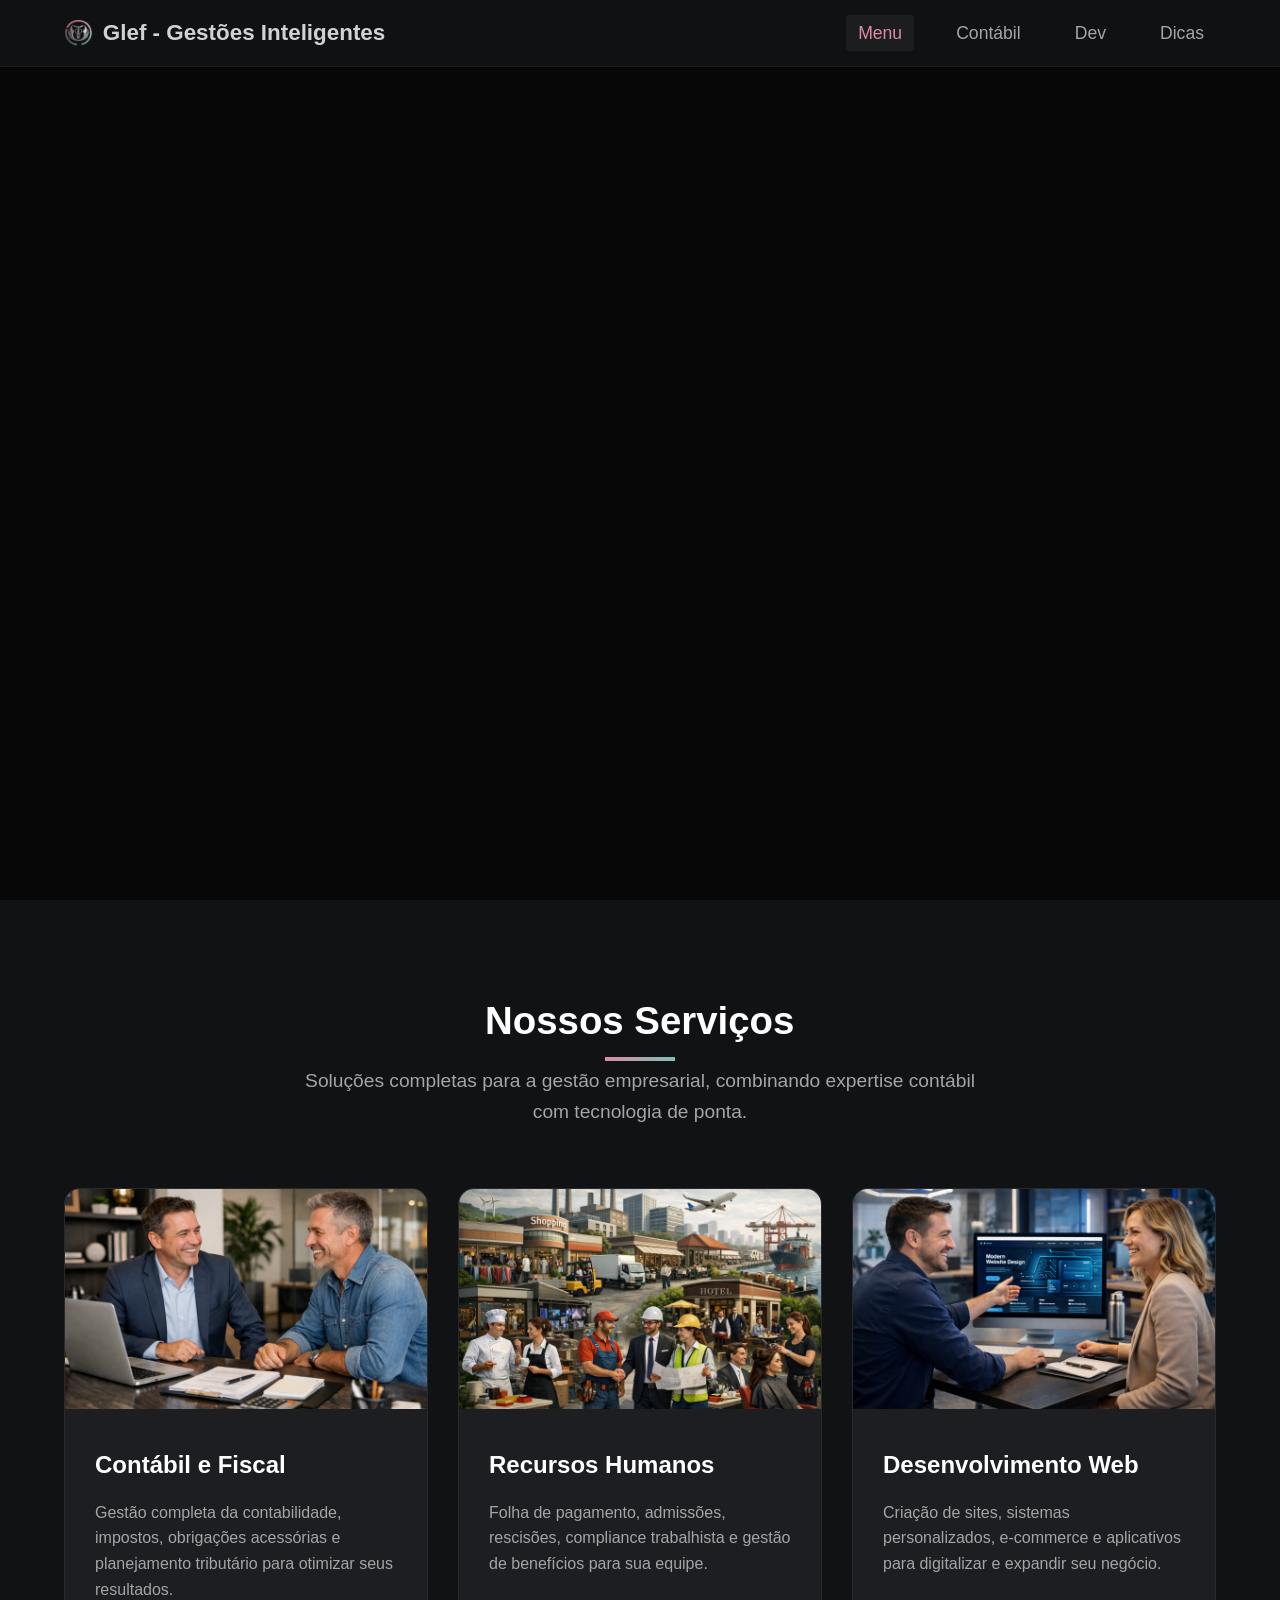
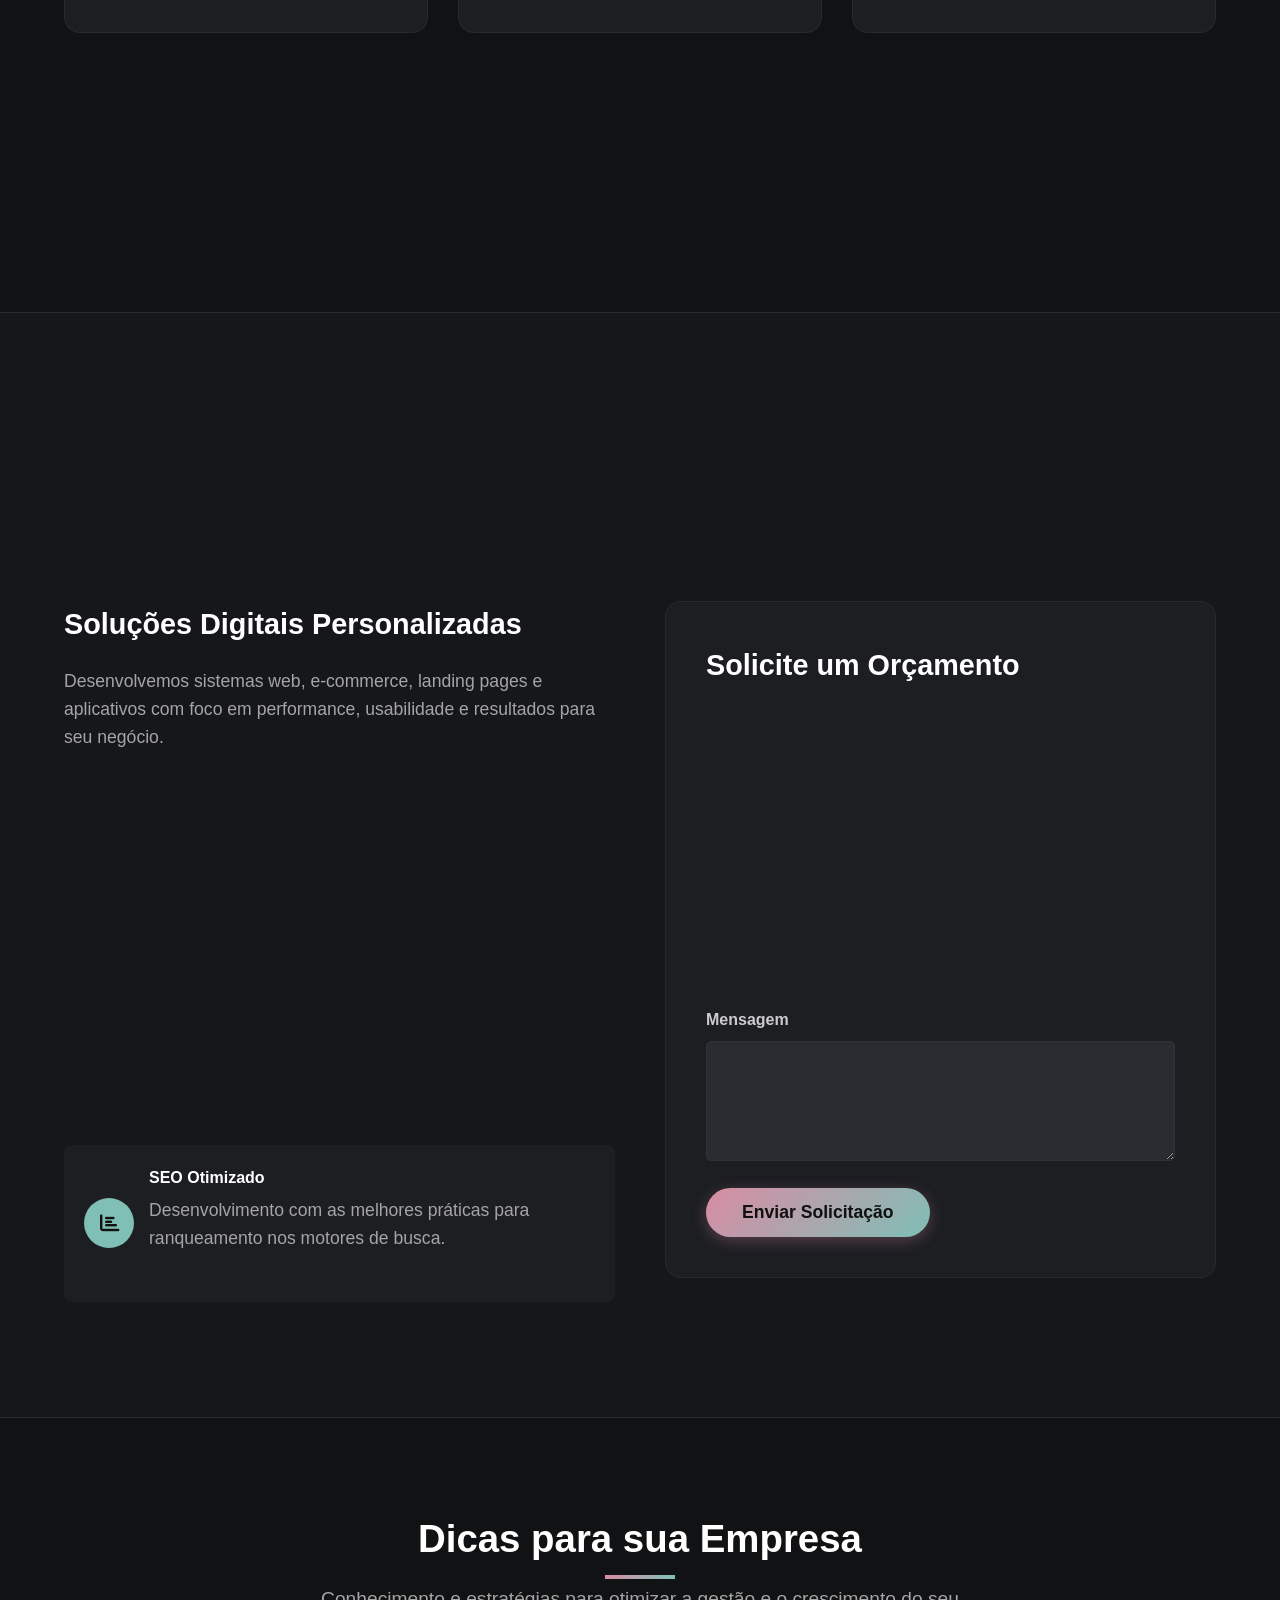
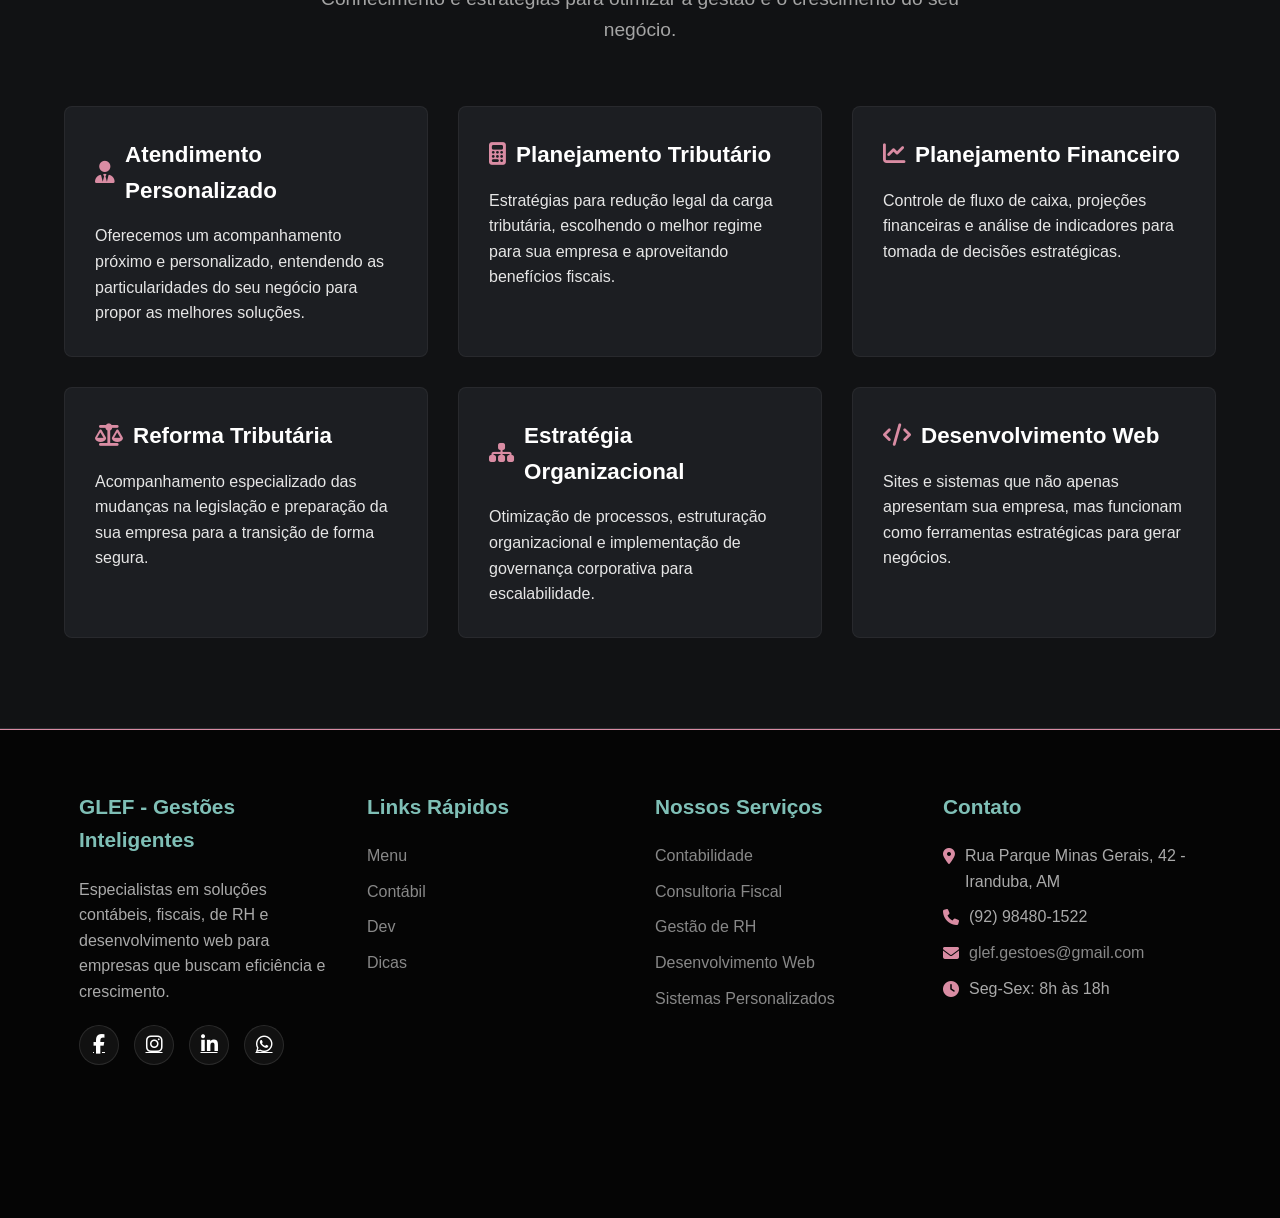
==== commit ea046d81: "Update index.html Correção de nomeclatura" ====
--- a/index.html
+++ b/index.html
@@ -97,15 +97,15 @@
                 <div class="calc-tabs-wrapper reveal delay-2">
                     <div class="calc-tabs-header">
                         <i class="fas fa-calculator"></i>
-                        <span>Simuladores Tributários</span>
+                        <span>Simulador Tributário</span>
                     </div>
                     <div class="calc-tabs">
                         <button class="calc-tab active" data-tab="simples-nacional">Simples Nacional</button>
                         <button class="calc-tab" data-tab="lucro-presumido">Lucro Presumido</button>
                         <button class="calc-tab" data-tab="lucro-real">Lucro Real</button>
                         <button class="calc-tab" data-tab="comparativo">Comparativo</button>
-                        <button class="calc-tab" data-tab="pessoa-fisica">Pessoa Física (IRRF)</button>
-                        <button class="calc-tab" data-tab="mei">MEI (IRPF)</button>
+                        <button class="calc-tab" data-tab="pessoa-fisica">Pessoa Física</button>
+                        <button class="calc-tab" data-tab="mei">MEI</button>
                     </div>
                 </div>
 
@@ -665,7 +665,7 @@
                     <ul class="footer-links">
                         <li><i class="fas fa-map-marker-alt"></i> Rua Parque Minas Gerais, 42 - Iranduba, AM</li>
                         <li><i class="fas fa-phone"></i> (92) 98480-1522</li>
-                        <li><i class="fas fa-envelope"></i> <a href="/cdn-cgi/l/email-protection" class="__cf_email__" data-cfemail="d1b6bdb4b791b6b4a2a5beb4a2ffb2bebcffb3a3">[email&#160;protected]</a></li>
+                        <li><i class="fas fa-envelope"></i> <a href="/cdn-cgi/l/email-protection" class="__cf_email__" data-cfemail="d1b6bdb4b791b6b4a2a5beb4a2ffb2bebcffb3a3">glef.gestoes@gmail.com</a></li>
                         <li><i class="fas fa-clock"></i> Seg-Sex: 8h às 18h</li>
                     </ul>
                 </div>
--- a/css/style.css
+++ b/css/style.css
@@ -1,3 +1,6 @@
+/* =========================================
+   VARIÁVEIS GLOBAIS
+   ========================================= */
 :root {
     --bg-main: #111214;
     --bg-card: #1c1e22;
@@ -10,8 +13,13 @@
     --pink: #d98ca3;
     --mint: #7fbfb6;
     --silver: #cfd3d6;
-}
-
+
+    --ease-elegant: cubic-bezier(0.22, 1, 0.36, 1);
+}
+
+/* =========================================
+   RESET E BASE
+   ========================================= */
 * {
     margin: 0;
     padding: 0;
@@ -22,7 +30,7 @@
 html {
     scroll-behavior: smooth;
     width: 100%;
-    overflow-x: hidden; /* Mantemos aqui para evitar scroll lateral das animações */
+    overflow-x: hidden;
 }
 
 body {
@@ -32,8 +40,6 @@
     width: 100%;
     min-height: 100vh;
     position: relative;
-    /* REMOVIDO: overflow-x: hidden; do body */
-    /* Isso elimina a segunda barra de rolagem */
 }
 
 .container {
@@ -42,7 +48,9 @@
     margin: auto;
 }
 
-/* NAVBAR */
+/* =========================================
+   NAVBAR
+   ========================================= */
 .navbar {
     position: fixed;
     width: 100%;
@@ -59,7 +67,6 @@
     align-items: center;
 }
 
-/* LOGO */
 .logo {
     display: flex;
     align-items: center;
@@ -127,7 +134,9 @@
     color: var(--silver);
 }
 
-/* HERO SECTION */
+/* =========================================
+   HERO SECTION
+   ========================================= */
 .hero {
     height: 100vh;
     position: relative;
@@ -178,7 +187,9 @@
     text-shadow: 1px 1px 4px rgba(0, 0, 0, 0.8);
 }
 
-/* BUTTON */
+/* =========================================
+   BOTÃO PRINCIPAL
+   ========================================= */
 .btn {
     background: linear-gradient(135deg, var(--pink), var(--mint));
     padding: 14px 36px;
@@ -200,16 +211,16 @@
     box-shadow: 0 10px 20px rgba(217, 140, 163, 0.4);
 }
 
-/* SECTIONS */
+/* =========================================
+   SECTIONS
+   ========================================= */
 .section {
     padding: 90px 0;
     border-bottom: 1px solid var(--border-dark);
     position: relative;
-    /* Adiciona overflow hidden para evitar que elementos vindos de fora da tela criem barra de rolagem horizontal */
-    overflow: hidden; 
-}
-
-/* Seções ocupando 100% da tela em Desktop e centralizadas */
+    overflow: hidden;
+}
+
 @media (min-width: 992px) {
     .section {
         min-height: 100vh;
@@ -254,7 +265,9 @@
     margin: 0 auto;
 }
 
-/* CARDS */
+/* =========================================
+   CARDS (mantidos para compatibilidade)
+   ========================================= */
 .cards {
     display: grid;
     grid-template-columns: repeat(auto-fit, minmax(300px, 1fr));
@@ -295,7 +308,9 @@
     color: var(--text-muted);
 }
 
-/* DEV SECTION */
+/* =========================================
+   DEV SECTION
+   ========================================= */
 .grid-2 {
     display: grid;
     grid-template-columns: 1fr 1fr;
@@ -343,7 +358,9 @@
     margin-bottom: 5px;
 }
 
-/* FORM */
+/* =========================================
+   FORMULÁRIO
+   ========================================= */
 .form {
     background: var(--bg-card);
     padding: 40px;
@@ -394,7 +411,9 @@
     min-height: 120px;
 }
 
-/* DICAS SECTION */
+/* =========================================
+   DICAS SECTION
+   ========================================= */
 .tips {
     display: grid;
     grid-template-columns: repeat(auto-fit, minmax(350px, 1fr));
@@ -428,13 +447,15 @@
     margin-right: 10px;
 }
 
-/* FOOTER */
+/* =========================================
+   FOOTER
+   ========================================= */
 footer {
     background: #050505;
     color: #aaa;
     padding: 60px 0 30px;
     border-top: 1px solid var(--pink);
-    overflow: hidden; /* Importante para animações no footer */
+    overflow: hidden;
 }
 
 .footer-content {
@@ -518,21 +539,13 @@
 }
 
 /* =========================================
-   ANIMAÇÕES (SCROLL REVEAL) - ELEGANCE MODE
+   ANIMAÇÕES (SCROLL REVEAL)
    ========================================= */
-
-/* Variável local para a curva de animação "Luxo" 
-   (Começa suave, acelera e freia muito lentamente no final) */
-:root {
-    --ease-elegant: cubic-bezier(0.22, 1, 0.36, 1);
-}
-
-/* 1. TEXTOS e ITENS PADRÃO (De baixo para cima) */
 .reveal {
     opacity: 0;
-    transform: translateY(60px); /* Reduzido de 40px para movimento mais sutil*/
-    transition: all 1.2s var(--ease-elegant); /* Mais lento e com curva suave */
-    will-change: transform, opacity; /* Otimização de performance */
+    transform: translateY(60px);
+    transition: all 1.2s var(--ease-elegant);
+    will-change: transform, opacity;
 }
 
 .reveal.active {
@@ -540,28 +553,24 @@
     transform: translateY(0);
 }
 
-/* 2. CLASSES DE DIREÇÃO (Desktop) */
-
 .reveal-left {
     opacity: 0;
-    transform: translateX(-80px); /* Reduzido de 100px para evitar "pulo" brusco */
+    transform: translateX(-80px);
     transition: all 1.4s var(--ease-elegant);
 }
 
 .reveal-right {
     opacity: 0;
-    transform: translateX(80px); /* Reduzido de 100px */
+    transform: translateX(80px);
     transition: all 1.4s var(--ease-elegant);
 }
 
 .reveal-center {
     opacity: 0;
-    transform: scale(0.8); /* Escala inicial mais sutil (era 0.8) 0.92*/
-    /* Removi o bounce exagerado para algo mais "classudo" */
+    transform: scale(0.8);
     transition: all 1.4s var(--ease-elegant);
 }
 
-/* Estados Ativos Desktop */
 .reveal-left.active,
 .reveal-right.active {
     opacity: 1;
@@ -573,7 +582,6 @@
     transform: scale(1);
 }
 
-/* Delays (Cascata mais lenta para elegância) */
 .delay-1.active { transition-delay: 0.2s; }
 .delay-2.active { transition-delay: 0.4s; }
 .delay-3.active { transition-delay: 0.6s; }
@@ -581,47 +589,1117 @@
 .delay-5.active { transition-delay: 1.0s; }
 
 /* =========================================
-   MEDIA QUERIES - ONDE A MÁGICA ACONTECE
+   ABAS DAS CALCULADORAS
    ========================================= */
-
+.calc-tabs-wrapper {
+    margin-top: 60px;
+    background: var(--bg-card);
+    border: 1px solid var(--border-dark);
+    border-radius: 12px;
+    overflow: hidden;
+}
+
+.calc-tabs-header {
+    display: flex;
+    align-items: center;
+    gap: 10px;
+    padding: 16px 24px;
+    border-bottom: 1px solid var(--border-dark);
+    background: rgba(255, 255, 255, 0.02);
+}
+
+.calc-tabs-header i {
+    color: var(--mint);
+    font-size: 1.1rem;
+}
+
+.calc-tabs-header span {
+    font-size: 1rem;
+    font-weight: 700;
+    color: #fff;
+    letter-spacing: 0.5px;
+    text-transform: uppercase;
+}
+
+.calc-tabs {
+    display: flex;
+    flex-wrap: wrap;
+    justify-content: center;
+    gap: 8px;
+    padding: 16px 20px;
+    margin: 0;
+    border-bottom: none;
+}
+
+.calc-tab {
+    background: rgba(255, 255, 255, 0.04);
+    color: var(--text-muted);
+    border: 1px solid var(--border-dark);
+    padding: 9px 18px;
+    border-radius: 6px;
+    cursor: pointer;
+    font-size: 0.88rem;
+    font-weight: 600;
+    transition: all 0.3s ease;
+    white-space: nowrap;
+}
+
+.calc-tab:hover {
+    border-color: var(--mint);
+    color: var(--mint);
+    background: rgba(127, 191, 182, 0.07);
+}
+
+.calc-tab.active {
+    background: linear-gradient(135deg, var(--pink), var(--mint));
+    color: #111;
+    border-color: transparent;
+}
+
+.calc-panel {
+    display: none;
+}
+
+.calc-panel.active {
+    display: block;
+}
+
+/* =========================================
+   CALCULADORAS — TEMA ESCURO UNIFICADO
+   ========================================= */
+
+/* --- Simples Nacional --- */
+#sn-calc-container {
+    background: var(--bg-card);
+    border: 1px solid var(--border-dark);
+    border-radius: 12px;
+    padding: 30px;
+    color: var(--text-main);
+}
+
+.sn-calc-header {
+    text-align: center;
+    border-bottom: 2px solid var(--border-dark);
+    margin-bottom: 25px;
+    padding-bottom: 10px;
+}
+
+.sn-calc-header h2 {
+    color: #fff;
+    font-size: 1.6rem;
+}
+
+.sn-calc-section {
+    margin-bottom: 20px;
+}
+
+.sn-calc-label {
+    display: block;
+    font-weight: bold;
+    margin-bottom: 8px;
+    font-size: 14px;
+    color: var(--text-muted);
+}
+
+.sn-calc-input {
+    width: 100%;
+    padding: 12px;
+    border: 1px solid var(--border-dark);
+    border-radius: 6px;
+    font-size: 16px;
+    background: #2a2c31;
+    color: #fff;
+    transition: border-color 0.3s;
+}
+
+.sn-calc-input:focus {
+    border-color: var(--mint);
+    outline: none;
+}
+
+.sn-calc-row {
+    display: flex;
+    gap: 20px;
+    flex-wrap: wrap;
+    margin-bottom: 15px;
+}
+
+.sn-calc-col {
+    flex: 1;
+    min-width: 220px;
+}
+
+.sn-calc-btn-group {
+    display: flex;
+    gap: 10px;
+    margin-top: 30px;
+    flex-wrap: wrap;
+}
+
+.sn-calc-btn {
+    flex: 1;
+    padding: 14px;
+    border: none;
+    border-radius: 6px;
+    font-weight: bold;
+    cursor: pointer;
+    transition: 0.2s;
+    font-size: 14px;
+    text-transform: uppercase;
+    min-width: 120px;
+}
+
+.btn-calculate { background: var(--mint); color: #111; }
+.btn-calculate:hover { filter: brightness(1.1); }
+.btn-reset { background: #3a3d44; color: var(--text-muted); }
+.btn-reset:hover { background: #444850; }
+.btn-print { background: var(--pink); color: #111; }
+.btn-print:hover { filter: brightness(1.1); }
+
+.fator-r-toggle {
+    background: rgba(127, 191, 182, 0.07);
+    padding: 15px;
+    border-radius: 8px;
+    border: 1px dashed var(--mint);
+    margin-bottom: 20px;
+    color: var(--text-main);
+}
+
+.fator-r-toggle label {
+    color: var(--text-main);
+}
+
+/* Memória de Cálculo */
+.sn-memoria-box {
+    background: var(--bg-lighter);
+    border: 1px solid var(--border-dark);
+    border-radius: 8px;
+    padding: 20px;
+    margin-top: 20px;
+    color: var(--text-main);
+}
+
+.sn-memoria-box h3 {
+    color: #fff;
+    margin-bottom: 15px;
+}
+
+.sn-step {
+    display: flex;
+    justify-content: space-between;
+    padding: 8px 0;
+    border-bottom: 1px solid var(--border-dark);
+    font-size: 14px;
+    flex-wrap: wrap;
+    gap: 5px;
+}
+
+.sn-step b { color: var(--mint); }
+
+.sn-table {
+    width: 100%;
+    border-collapse: collapse;
+    margin: 15px 0;
+    font-size: 13px;
+}
+
+.sn-table th,
+.sn-table td {
+    border: 1px solid var(--border-dark);
+    padding: 10px;
+    text-align: center;
+    color: var(--text-main);
+}
+
+.sn-table th {
+    background-color: var(--bg-lighter);
+    color: #fff;
+}
+
+.sn-total-destaque {
+    background: rgba(127, 191, 182, 0.15);
+    font-weight: bold;
+    font-size: 15px;
+    color: var(--mint);
+    border: 1px solid var(--mint) !important;
+}
+
+.alert-fator {
+    background: rgba(255, 193, 7, 0.15);
+    color: #ffc107;
+    padding: 10px;
+    border-radius: 5px;
+    border: 1px solid rgba(255, 193, 7, 0.4);
+    margin-top: 10px;
+    font-weight: bold;
+}
+
+.sn-calc-footer {
+    text-align: center;
+    margin-top: 30px;
+    color: var(--text-muted);
+    font-size: 14px;
+}
+
+/* --- Lucro Presumido --- */
+#calculadora-lucro-presumido {
+    background: var(--bg-card);
+    border: 1px solid var(--border-dark);
+    border-radius: 12px;
+    padding: 30px;
+    color: var(--text-main);
+}
+
+#calculadora-lucro-presumido h3 {
+    margin-top: 0;
+    color: #fff;
+    border-bottom: 2px solid var(--border-dark);
+    padding-bottom: 10px;
+    text-align: center;
+    margin-bottom: 25px;
+    font-size: 1.5rem;
+}
+
+.calc-grupo {
+    margin-bottom: 15px;
+    background: rgba(255, 255, 255, 0.03);
+    padding: 15px;
+    border-radius: 6px;
+    border: 1px solid var(--border-dark);
+}
+
+.calc-grupo label {
+    display: block;
+    margin-bottom: 5px;
+    font-weight: bold;
+    font-size: 14px;
+    color: var(--text-muted);
+}
+
+.calc-grupo input[type="text"],
+.calc-grupo select {
+    width: 100%;
+    padding: 10px;
+    margin-bottom: 10px;
+    border: 1px solid var(--border-dark);
+    border-radius: 4px;
+    box-sizing: border-box;
+    font-size: 14px;
+    background: #2a2c31;
+    color: #fff;
+}
+
+.calc-grupo input[type="text"]:focus,
+.calc-grupo select:focus {
+    border-color: var(--mint);
+    outline: none;
+}
+
+.flex-row {
+    display: flex;
+    gap: 10px;
+    flex-wrap: wrap;
+}
+
+.flex-row > div {
+    flex: 1;
+    min-width: 120px;
+}
+
+.checkbox-label {
+    display: flex;
+    align-items: center;
+    font-weight: normal;
+    cursor: pointer;
+    color: var(--text-muted);
+}
+
+.checkbox-label input {
+    width: auto;
+    margin-right: 8px;
+    transform: scale(1.2);
+    accent-color: var(--mint);
+}
+
+.btn-container {
+    display: flex;
+    gap: 10px;
+    margin-top: 20px;
+    flex-wrap: wrap;
+}
+
+.btn-calcular {
+    flex: 1;
+    padding: 14px;
+    font-size: 15px;
+    border-radius: 4px;
+    cursor: pointer;
+    font-weight: bold;
+    transition: 0.3s;
+    border: none;
+    background-color: var(--mint);
+    color: #111;
+    min-width: 100px;
+}
+.btn-calcular:hover { filter: brightness(1.1); }
+
+.btn-limpar {
+    flex: 1;
+    padding: 14px;
+    font-size: 15px;
+    border-radius: 4px;
+    cursor: pointer;
+    font-weight: bold;
+    transition: 0.3s;
+    border: none;
+    background: #3a3d44;
+    color: var(--text-muted);
+    min-width: 100px;
+}
+.btn-limpar:hover { background: #444850; }
+
+.btn-imprimir {
+    flex: 1;
+    padding: 14px;
+    font-size: 15px;
+    border-radius: 4px;
+    cursor: pointer;
+    font-weight: bold;
+    transition: 0.3s;
+    border: none;
+    background: var(--pink);
+    color: #111;
+    min-width: 100px;
+}
+.btn-imprimir:hover { filter: brightness(1.1); }
+
+#calc-resultados {
+    margin-top: 25px;
+    background: var(--bg-lighter);
+    padding: 20px;
+    border-radius: 6px;
+    border: 1px solid var(--border-dark);
+    display: none;
+}
+
+#calc-resultados h4 {
+    color: #fff;
+}
+
+.secao-resultado {
+    margin-bottom: 20px;
+    padding: 10px;
+    background: rgba(255, 255, 255, 0.03);
+    border-radius: 4px;
+    border-left: 4px solid var(--mint);
+}
+
+.secao-consolidacao {
+    background: rgba(127, 191, 182, 0.06);
+}
+
+.secao-resultado h5 {
+    margin: 0 0 10px 0;
+    color: var(--mint);
+    text-transform: uppercase;
+    font-size: 13px;
+}
+
+.result-item {
+    display: flex;
+    justify-content: space-between;
+    margin-bottom: 6px;
+    font-size: 14px;
+    border-bottom: 1px dashed var(--border-dark);
+    padding-bottom: 2px;
+    color: var(--text-main);
+    flex-wrap: wrap;
+    gap: 4px;
+}
+
+.result-item.totalizador {
+    font-weight: bold;
+    border-bottom: 1px solid #555;
+    margin-top: 5px;
+    color: #fff;
+}
+
+.result-item.destaque {
+    font-weight: bold;
+    color: var(--pink);
+    border-bottom: none;
+    font-size: 15px;
+    margin-top: 10px;
+    padding: 10px;
+    background: rgba(217, 140, 163, 0.1);
+    border-radius: 4px;
+    border: 1px solid rgba(217, 140, 163, 0.3);
+}
+
+.footer-msg {
+    margin-top: 30px;
+    text-align: center;
+    font-style: italic;
+    color: var(--text-muted);
+    font-size: 14px;
+}
+
+/* --- Lucro Real --- */
+#calc-irpj-container {
+    background: var(--bg-card);
+    border: 1px solid var(--border-dark);
+    border-radius: 12px;
+    padding: 30px;
+    color: var(--text-main);
+}
+
+.calc-section {
+    margin-bottom: 18px;
+}
+
+.calc-label {
+    display: block;
+    font-weight: 600;
+    margin-bottom: 6px;
+    font-size: 14px;
+    color: var(--text-muted);
+}
+
+.calc-input {
+    width: 100%;
+    padding: 10px;
+    box-sizing: border-box;
+    border: 1px solid var(--border-dark);
+    border-radius: 6px;
+    font-size: 15px;
+    background: #2a2c31;
+    color: #fff;
+}
+
+.calc-input:focus {
+    border-color: var(--mint);
+    outline: none;
+    box-shadow: 0 0 0 2px rgba(127, 191, 182, 0.2);
+}
+
+.calc-info {
+    font-size: 12px;
+    color: var(--text-muted);
+    font-style: italic;
+    margin-top: 5px;
+    line-height: 1.4;
+}
+
+.calc-buttons {
+    display: flex;
+    gap: 12px;
+    margin-top: 25px;
+    flex-wrap: wrap;
+}
+
+.btn-calc {
+    background: var(--mint);
+    color: #111;
+    border: none;
+    padding: 12px 24px;
+    cursor: pointer;
+    border-radius: 6px;
+    font-weight: bold;
+    flex: 1;
+    min-width: 100px;
+    transition: 0.2s;
+}
+.btn-calc:hover { filter: brightness(1.1); }
+
+.btn-reset-lr {
+    background: #3a3d44;
+    color: var(--text-muted);
+    border: 1px solid var(--border-dark);
+    padding: 12px 24px;
+    cursor: pointer;
+    border-radius: 6px;
+    font-weight: bold;
+    flex: 1;
+    min-width: 100px;
+    transition: 0.2s;
+}
+.btn-reset-lr:hover { background: #444850; }
+
+.btn-print-lr {
+    background: var(--pink);
+    color: #111;
+    border: none;
+    padding: 12px 24px;
+    cursor: pointer;
+    border-radius: 6px;
+    font-weight: bold;
+    flex: 1;
+    min-width: 100px;
+    transition: 0.2s;
+}
+.btn-print-lr:hover { filter: brightness(1.1); }
+
+#calc-result-table {
+    width: 100%;
+    border-collapse: collapse;
+    margin-top: 25px;
+    display: none;
+}
+
+#calc-result-table th,
+#calc-result-table td {
+    border: 1px solid var(--border-dark);
+    padding: 12px;
+    text-align: left;
+    color: var(--text-main);
+}
+
+#calc-result-table th {
+    background-color: var(--bg-lighter);
+    color: #fff;
+    font-size: 15px;
+    border-bottom: 2px solid var(--mint);
+}
+
+#calc-result-table td:last-child {
+    text-align: right;
+}
+
+.res-destaque { color: var(--pink); font-weight: bold; }
+
+.calc-footer {
+    margin-top: 25px;
+    text-align: center;
+    color: var(--text-muted);
+    font-size: 14px;
+}
+
+/* --- Comparativo --- */
+#painel-comparativo-avancado {
+    background: var(--bg-card);
+    border: 1px solid var(--border-dark);
+    border-radius: 12px;
+    padding: 30px;
+    color: var(--text-main);
+}
+
+.header-comp {
+    text-align: center;
+    margin-bottom: 30px;
+    border-bottom: 2px solid var(--border-dark);
+    padding-bottom: 15px;
+}
+
+.header-comp h2 {
+    margin: 0;
+    color: #fff;
+    font-size: 1.6rem;
+}
+
+.header-comp small {
+    color: var(--text-muted);
+}
+
+.input-grid {
+    display: grid;
+    grid-template-columns: repeat(auto-fit, minmax(220px, 1fr));
+    gap: 20px;
+    background: rgba(255, 255, 255, 0.02);
+    padding: 25px;
+    border: 1px solid var(--border-dark);
+    border-radius: 8px;
+    margin-bottom: 30px;
+}
+
+.comp-label {
+    display: block;
+    font-weight: bold;
+    font-size: 13px;
+    color: var(--text-muted);
+    margin-bottom: 5px;
+}
+
+.comp-input {
+    width: 100%;
+    padding: 10px;
+    margin-top: 5px;
+    border: 1px solid var(--border-dark);
+    border-radius: 5px;
+    background: #2a2c31;
+    color: #fff;
+    font-size: 14px;
+}
+
+.comp-input:focus {
+    border-color: var(--mint);
+    outline: none;
+}
+
+.btn-executar {
+    width: 100%;
+    padding: 18px;
+    background: linear-gradient(135deg, var(--pink), var(--mint));
+    color: #111;
+    border: none;
+    border-radius: 8px;
+    font-weight: bold;
+    cursor: pointer;
+    font-size: 16px;
+    transition: 0.3s;
+    letter-spacing: 0.5px;
+}
+
+.btn-executar:hover {
+    filter: brightness(1.08);
+    box-shadow: 0 5px 20px rgba(217, 140, 163, 0.3);
+}
+
+.res-grid {
+    display: grid;
+    grid-template-columns: repeat(3, 1fr);
+    gap: 25px;
+    margin-top: 20px;
+}
+
+.col-regime {
+    padding: 25px;
+    border-radius: 12px;
+    border: 1px solid var(--border-dark);
+    background: var(--bg-lighter);
+    position: relative;
+    transition: all 0.4s ease;
+}
+
+.col-regime h4 {
+    text-align: center;
+    margin-top: 0;
+    color: #fff;
+    font-size: 1.1em;
+    border-bottom: 1px solid var(--border-dark);
+    padding-bottom: 15px;
+}
+
+.melhor-opcao {
+    border: 2px solid var(--mint);
+    box-shadow: 0 0 25px rgba(127, 191, 182, 0.2);
+    background: rgba(127, 191, 182, 0.05);
+    transform: translateY(-5px);
+}
+
+.melhor-badge {
+    position: absolute;
+    top: -15px;
+    left: 50%;
+    transform: translateX(-50%);
+    background: var(--mint);
+    color: #111;
+    padding: 6px 18px;
+    border-radius: 25px;
+    font-size: 11px;
+    font-weight: bold;
+    letter-spacing: 1px;
+    white-space: nowrap;
+}
+
+.item-calc {
+    display: flex;
+    justify-content: space-between;
+    font-size: 13px;
+    margin-bottom: 10px;
+    color: var(--text-muted);
+    flex-wrap: wrap;
+    gap: 4px;
+}
+
+.item-calc b { color: var(--text-main); }
+
+.destaque-tax { color: var(--pink); font-weight: bold; }
+
+.total-regime {
+    font-weight: bold;
+    font-size: 20px;
+    color: var(--pink);
+    text-align: center;
+    margin-top: 20px;
+    padding-top: 15px;
+    border-top: 2px solid var(--border-dark);
+}
+
+/* =========================================
+   CALCULADORA 5 — PESSOA FÍSICA (IRRF)
+   ========================================= */
+#glef-calc-container {
+    color: var(--text-main);
+    max-width: 640px;
+    margin: 0 auto;
+    line-height: 1.5;
+}
+
+.glef-calc-card {
+    background: var(--bg-card);
+    border: 1px solid var(--border-dark);
+    border-radius: 12px;
+    padding: 30px;
+}
+
+.glef-calc-title {
+    color: var(--mint);
+    text-align: center;
+    margin-bottom: 25px;
+    font-size: 1.5rem;
+}
+
+.glef-calc-form .glef-calc-group {
+    margin-bottom: 18px;
+}
+
+.glef-calc-form .glef-calc-group label {
+    display: block;
+    font-weight: bold;
+    margin-bottom: 5px;
+    font-size: 14px;
+    color: var(--text-muted);
+}
+
+.glef-calc-form .glef-calc-group input {
+    width: 100%;
+    padding: 11px;
+    border: 1px solid var(--border-dark);
+    border-radius: 6px;
+    box-sizing: border-box;
+    background: #2a2c31;
+    color: #fff;
+    font-size: 15px;
+}
+
+.glef-calc-form .glef-calc-group input:focus {
+    border-color: var(--mint);
+    outline: none;
+}
+
+.glef-calc-form .glef-calc-group small {
+    color: var(--text-muted);
+    font-size: 12px;
+    display: block;
+    margin-top: 4px;
+}
+
+.glef-calc-actions {
+    display: flex;
+    gap: 10px;
+    margin: 25px 0 0;
+    flex-wrap: wrap;
+}
+
+.glef-calc-actions button {
+    flex: 1;
+    padding: 12px;
+    border: none;
+    border-radius: 6px;
+    cursor: pointer;
+    font-weight: bold;
+    transition: 0.3s;
+    min-width: 100px;
+}
+
+.glef-btn-calc  { background: var(--mint); color: #111; }
+.glef-btn-calc:hover { filter: brightness(1.1); }
+.glef-btn-reset { background: #3a3d44; color: var(--text-muted); border: 1px solid var(--border-dark); }
+.glef-btn-reset:hover { background: #444850; }
+.glef-btn-print { background: var(--pink); color: #111; }
+.glef-btn-print:hover { filter: brightness(1.1); }
+
+.glef-calc-divider {
+    border: none;
+    border-top: 1px solid var(--border-dark);
+    margin: 25px 0;
+}
+
+.glef-calc-section {
+    margin-bottom: 20px;
+}
+
+.glef-calc-section h3 {
+    color: #fff;
+    font-size: 1rem;
+    margin-bottom: 10px;
+}
+
+.glef-calc-section p {
+    font-size: 14px;
+    color: var(--text-muted);
+    margin-bottom: 8px;
+}
+
+.glef-calc-section p strong {
+    color: var(--text-main);
+}
+
+.glef-calc-section span {
+    color: var(--mint);
+    font-weight: bold;
+}
+
+.glef-calc-memo {
+    background: rgba(255, 255, 255, 0.03);
+    border-left: 4px solid var(--mint);
+    padding: 15px;
+    font-size: 13px;
+    margin: 10px 0;
+    border-radius: 0 6px 6px 0;
+    color: var(--text-main);
+    line-height: 1.8;
+}
+
+.glef-calc-total-box {
+    background: linear-gradient(135deg, rgba(217, 140, 163, 0.15), rgba(127, 191, 182, 0.15));
+    border: 1px solid var(--mint);
+    color: #fff;
+    padding: 20px;
+    text-align: center;
+    border-radius: 8px;
+    margin-top: 20px;
+}
+
+.glef-calc-total-box span {
+    color: var(--text-muted);
+    font-size: 14px;
+}
+
+.glef-calc-total-box strong {
+    font-size: 26px;
+    display: block;
+    color: var(--mint);
+    margin-top: 6px;
+}
+
+/* =========================================
+   CALCULADORA 6 — MEI (IRPF)
+   ========================================= */
+#amz-calc-container {
+    color: var(--text-main);
+}
+
+.amz-calc-card {
+    background: var(--bg-card);
+    border: 1px solid var(--border-dark);
+    border-radius: 12px;
+    padding: 30px;
+}
+
+.amz-calc-title {
+    color: #fff;
+    text-align: center;
+    margin-bottom: 25px;
+    border-bottom: 2px solid var(--border-dark);
+    padding-bottom: 12px;
+    font-size: 1.5rem;
+}
+
+.amz-calc-section {
+    margin-bottom: 20px;
+    background: rgba(255, 255, 255, 0.03);
+    padding: 15px;
+    border-radius: 6px;
+    border: 1px solid var(--border-dark);
+}
+
+.amz-label-main {
+    font-weight: bold;
+    display: block;
+    margin-bottom: 10px;
+    color: var(--text-muted);
+    font-size: 14px;
+}
+
+.amz-checkbox-group {
+    display: flex;
+    gap: 20px;
+    flex-wrap: wrap;
+}
+
+.amz-checkbox-group label {
+    color: var(--text-main);
+    font-size: 14px;
+    cursor: pointer;
+    display: flex;
+    align-items: center;
+    gap: 6px;
+}
+
+.amz-checkbox-group input[type="checkbox"] {
+    accent-color: var(--mint);
+    transform: scale(1.2);
+}
+
+.amz-calc-grid {
+    display: grid;
+    grid-template-columns: 1fr 1fr;
+    gap: 20px;
+    margin-bottom: 20px;
+}
+
+.amz-calc-group {
+    display: flex;
+    flex-direction: column;
+}
+
+.amz-calc-group label {
+    font-size: 13px;
+    font-weight: bold;
+    margin-bottom: 5px;
+    color: var(--text-muted);
+}
+
+.amz-calc-group input,
+.amz-calc-group select {
+    padding: 11px;
+    border: 1px solid var(--border-dark);
+    border-radius: 4px;
+    background: #2a2c31;
+    color: #fff;
+    font-size: 14px;
+}
+
+.amz-calc-group input:focus,
+.amz-calc-group select:focus {
+    border-color: var(--mint);
+    outline: none;
+}
+
+.amz-hidden { display: none !important; }
+
+.amz-alert {
+    color: var(--pink);
+    font-size: 11px;
+    margin-top: 5px;
+}
+
+.amz-actions {
+    display: flex;
+    gap: 10px;
+    margin: 20px 0;
+    flex-wrap: wrap;
+}
+
+.amz-btn-prime {
+    flex: 2;
+    background: linear-gradient(135deg, var(--pink), var(--mint));
+    color: #111;
+    border: none;
+    padding: 15px;
+    border-radius: 6px;
+    cursor: pointer;
+    font-weight: bold;
+    font-size: 15px;
+    transition: 0.3s;
+    min-width: 160px;
+}
+.amz-btn-prime:hover { filter: brightness(1.08); }
+
+.amz-btn-sub {
+    flex: 1;
+    background: #3a3d44;
+    color: var(--text-muted);
+    border: 1px solid var(--border-dark);
+    cursor: pointer;
+    border-radius: 6px;
+    padding: 12px;
+    font-size: 14px;
+    transition: 0.2s;
+    min-width: 80px;
+}
+.amz-btn-sub:hover { background: #444850; }
+
+.amz-result-box {
+    border-top: 2px solid var(--mint);
+    background: var(--bg-lighter);
+    padding: 20px;
+    border-radius: 0 0 8px 8px;
+    margin-top: 5px;
+}
+
+.amz-result-box h3 {
+    color: #fff;
+    margin-bottom: 10px;
+    font-size: 1.1rem;
+}
+
+.amz-table {
+    width: 100%;
+    border-collapse: collapse;
+    margin-top: 15px;
+    font-size: 14px;
+}
+
+.amz-table th {
+    background: var(--bg-card);
+    text-align: left;
+    padding: 12px;
+    color: var(--text-muted);
+    border-bottom: 1px solid var(--border-dark);
+}
+
+.amz-table td {
+    padding: 11px 12px;
+    border-bottom: 1px solid var(--border-dark);
+    color: var(--text-main);
+}
+
+.amz-table td:last-child {
+    text-align: right;
+    font-weight: 600;
+}
+
+.amz-highlight-green {
+    background: rgba(127, 191, 182, 0.12);
+    font-weight: bold;
+    color: var(--mint);
+}
+
+.amz-highlight-green td { color: var(--mint); }
+
+.amz-highlight-blue {
+    background: rgba(217, 140, 163, 0.12);
+    font-weight: bold;
+}
+
+.amz-highlight-blue td { color: var(--pink); }
+
+#amz-status-alerta {
+    margin-top: 20px;
+    padding: 14px;
+    border-radius: 6px;
+    font-size: 13px;
+    border: 1px solid var(--border-dark);
+}
+
+/* =========================================
+   MEDIA QUERIES
+   ========================================= */
 @media (max-width: 992px) {
     .hero h1 { font-size: 1.8rem; }
     .section-title h2 { font-size: 1.2rem; }
 
-    /* =========================================
-       LÓGICA MOBILE DE ANIMAÇÃO (Suave)
-       ========================================= */
-
-    /* 1. Resetar e aplicar a transição suave também no mobile */
     .reveal-left, .reveal-right, .reveal-center {
-        transform: none; 
-        opacity: 0; 
-        transition: all 1.2s var(--ease-elegant); /* Mantém a elegância no mobile */
+        transform: none;
+        opacity: 0;
+        transition: all 1.2s var(--ease-elegant);
     }
 
-    /* 2. Forçar Cards e Tips a alternarem Esquerda/Direita */
-    
-    /* Ímpares vêm da ESQUERDA (Distância reduzida para mobile) */
     .cards .card:nth-child(odd),
     .tips .tip:nth-child(odd) {
-        transform: translateX(-40px); /* Menor movimento em telas pequenas */
+        transform: translateX(-40px);
     }
 
-    /* Pares vêm da DIREITA */
     .cards .card:nth-child(even),
     .tips .tip:nth-child(even) {
         transform: translateX(40px);
     }
 
-    /* Seção DEV (Grid de 2) */
-    .grid-2 > div:first-child {
-        transform: translateX(-40px);
-    }
-    .grid-2 > div:last-child {
-        transform: translateX(40px);
-    }
-
-    /* 3. Estado ativo Mobile */
+    .grid-2 > div:first-child { transform: translateX(-40px); }
+    .grid-2 > div:last-child  { transform: translateX(40px); }
+
     .cards .card.active,
     .tips .tip.active,
     .grid-2 > div.active {
@@ -629,7 +1707,6 @@
         transform: translateX(0) !important;
     }
 
-    /* 4. TEXTOS vindo de BAIXO */
     .section-title .reveal,
     .hero-content .reveal {
         transform: translateY(40px);
@@ -638,10 +1715,11 @@
     .hero-content .reveal.active {
         transform: translateY(0);
     }
+
+    .res-grid { grid-template-columns: 1fr; }
 }
 
 @media (max-width: 768px) {
-    /* Menu Hambúrguer */
     .hamburger {
         display: flex;
         align-items: center;
@@ -653,10 +1731,10 @@
         border-radius: 6px;
         transition: all 1.3s;
     }
-    
+
     .hamburger:hover { background: rgba(255, 255, 255, 0.15); }
     .hamburger i { font-size: 1.5rem; transition: transform 0.3s; }
-    
+
     .nav-links {
         position: fixed;
         top: 0;
@@ -675,20 +1753,22 @@
         gap: 0;
         margin: 0;
     }
+
     .nav-links.active { right: 0; }
     .nav-links li { margin: 0; width: 100%; }
-    
+
     .nav-links a {
         display: block;
-        padding: 18px 20px;
+        padding: 18px 20px 18px 30px;
         font-size: 1.2rem;
         border-bottom: 1px solid rgba(255, 255, 255, 0.05);
         width: 100%;
         text-align: left;
-        padding-left: 30px;
     }
-    .nav-links a:hover, .nav-links a.active { background-color: rgba(217, 140, 163, 0.1); }
-    
+
+    .nav-links a:hover,
+    .nav-links a.active { background-color: rgba(217, 140, 163, 0.1); }
+
     .nav-links.active::before {
         content: '';
         position: fixed;
@@ -699,17 +1779,35 @@
         background: rgba(0, 0, 0, 0.5);
         z-index: -1;
     }
-    
+
     .logo-text { display: none; }
     .logo-img { height: 1.6rem; }
     .logo i { font-size: 1.6rem; }
-    
+
     .hero h1 { font-size: 2.5rem; }
     .hero p { font-size: 1.2rem; }
     .section-title h2 { font-size: 2rem; }
     .section { padding: 60px 0; }
     .grid-2 { grid-template-columns: 1fr; gap: 30px; }
     .cards, .tips { grid-template-columns: 1fr; }
+
+    /* Calculadoras PF e MEI */
+    .amz-calc-grid { grid-template-columns: 1fr; }
+    .amz-actions { flex-direction: column; }
+    .glef-calc-actions { flex-direction: column; }
+
+    /* Abas responsivas */
+    .calc-tabs { justify-content: center; }
+    .calc-tab { flex: 1 1 calc(50% - 8px); text-align: center; }
+
+    .sn-calc-btn-group,
+    .btn-container,
+    .calc-buttons {
+        flex-direction: column;
+    }
+
+    .calc-tabs { gap: 8px; }
+    .calc-tab { font-size: 0.85rem; padding: 8px 14px; }
 }
 
 @media (max-width: 480px) {
@@ -719,4 +1817,30 @@
     .logo { gap: 8px; }
     .logo-img { height: 1.5rem; }
     .logo i { font-size: 1.5rem; }
-}
+
+    .sn-calc-col { min-width: 100%; }
+    .input-grid { grid-template-columns: 1fr; }
+    .flex-row { flex-direction: column; }
+}
+
+/* =========================================
+   PRINT — Oculta o site, exibe só calculadora ativa
+   ========================================= */
+@media print {
+    .navbar, .hero, #dev, #dicas, footer,
+    .calc-tabs, .sn-calc-btn-group,
+    .btn-container, .calc-buttons, .btn-executar { display: none !important; }
+
+    body, #contabil { background: white !important; color: #000 !important; }
+
+    .calc-panel { display: block !important; }
+    #sn-calc-container, #calculadora-lucro-presumido,
+    #calc-irpj-container, #painel-comparativo-avancado {
+        border: none !important;
+        box-shadow: none !important;
+        padding: 10px !important;
+    }
+
+    #calc-result-table { display: table !important; }
+    #calc-resultados { display: block !important; }
+}
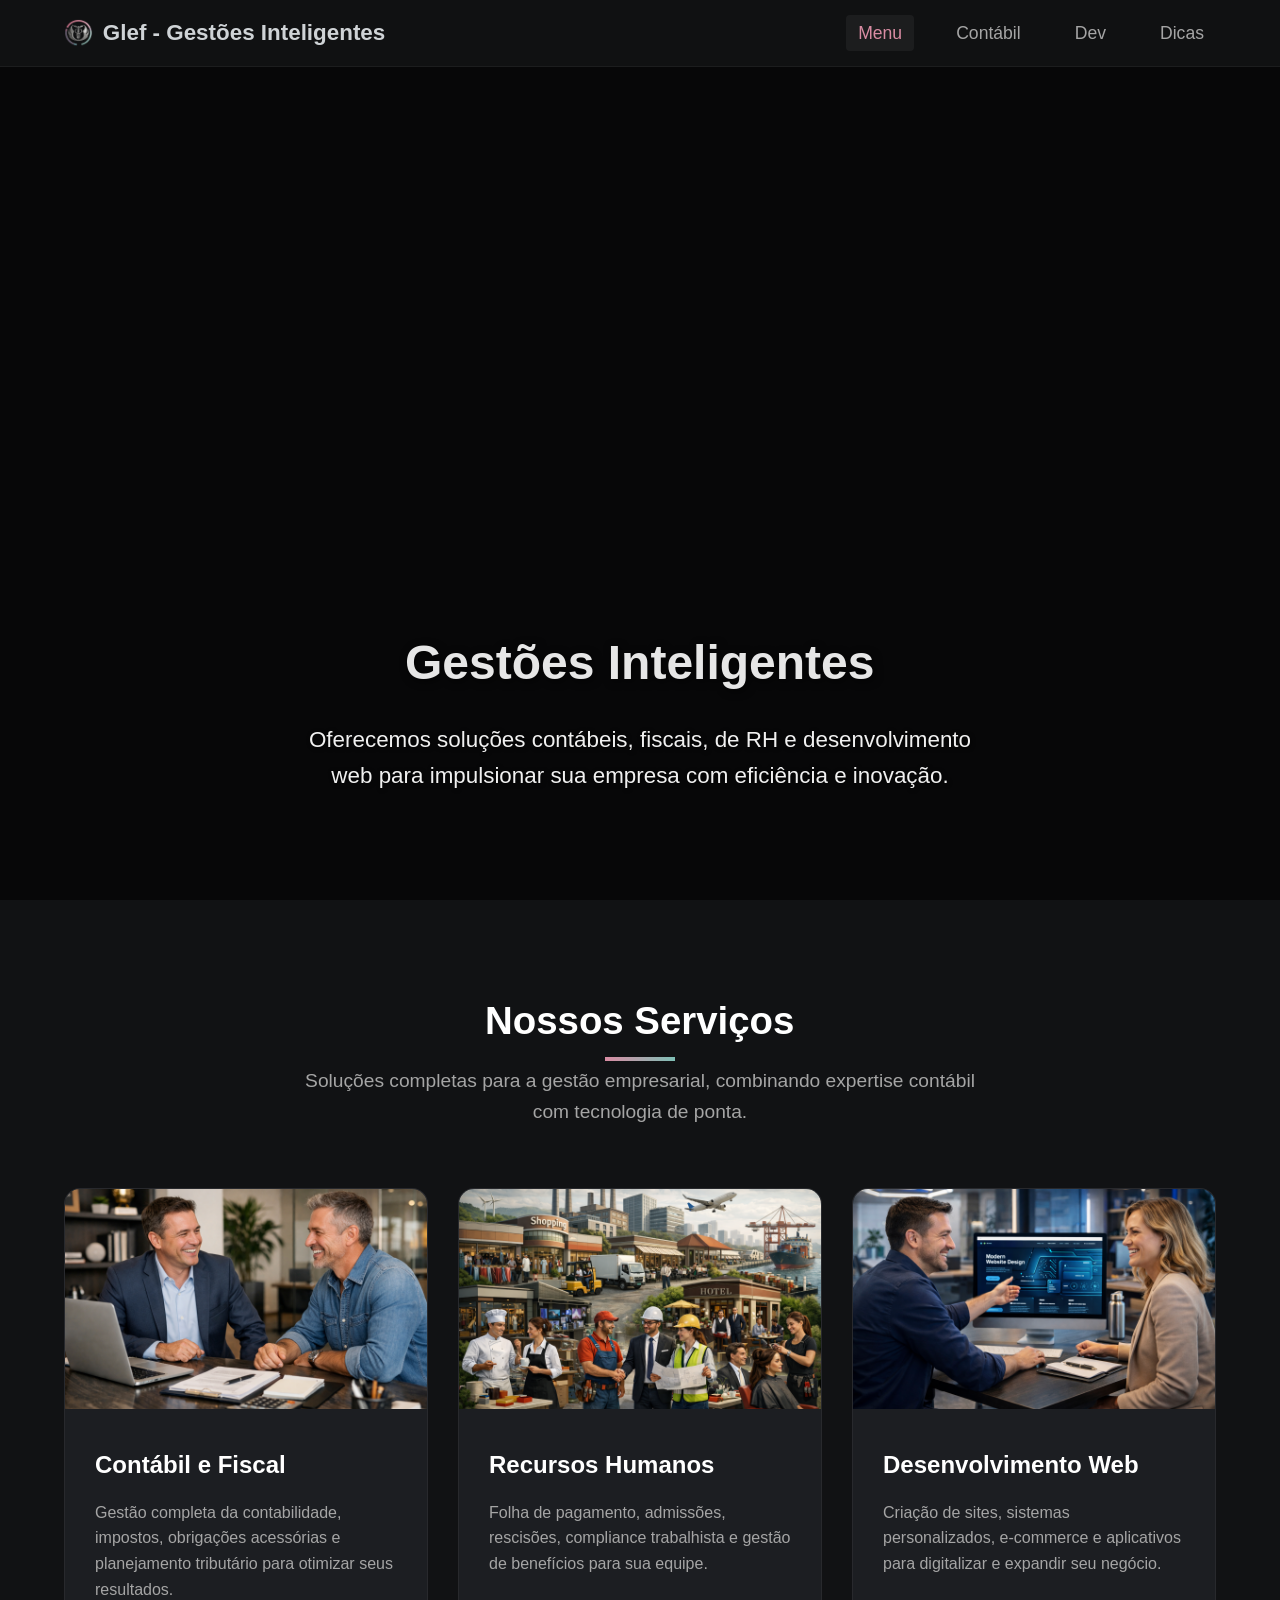
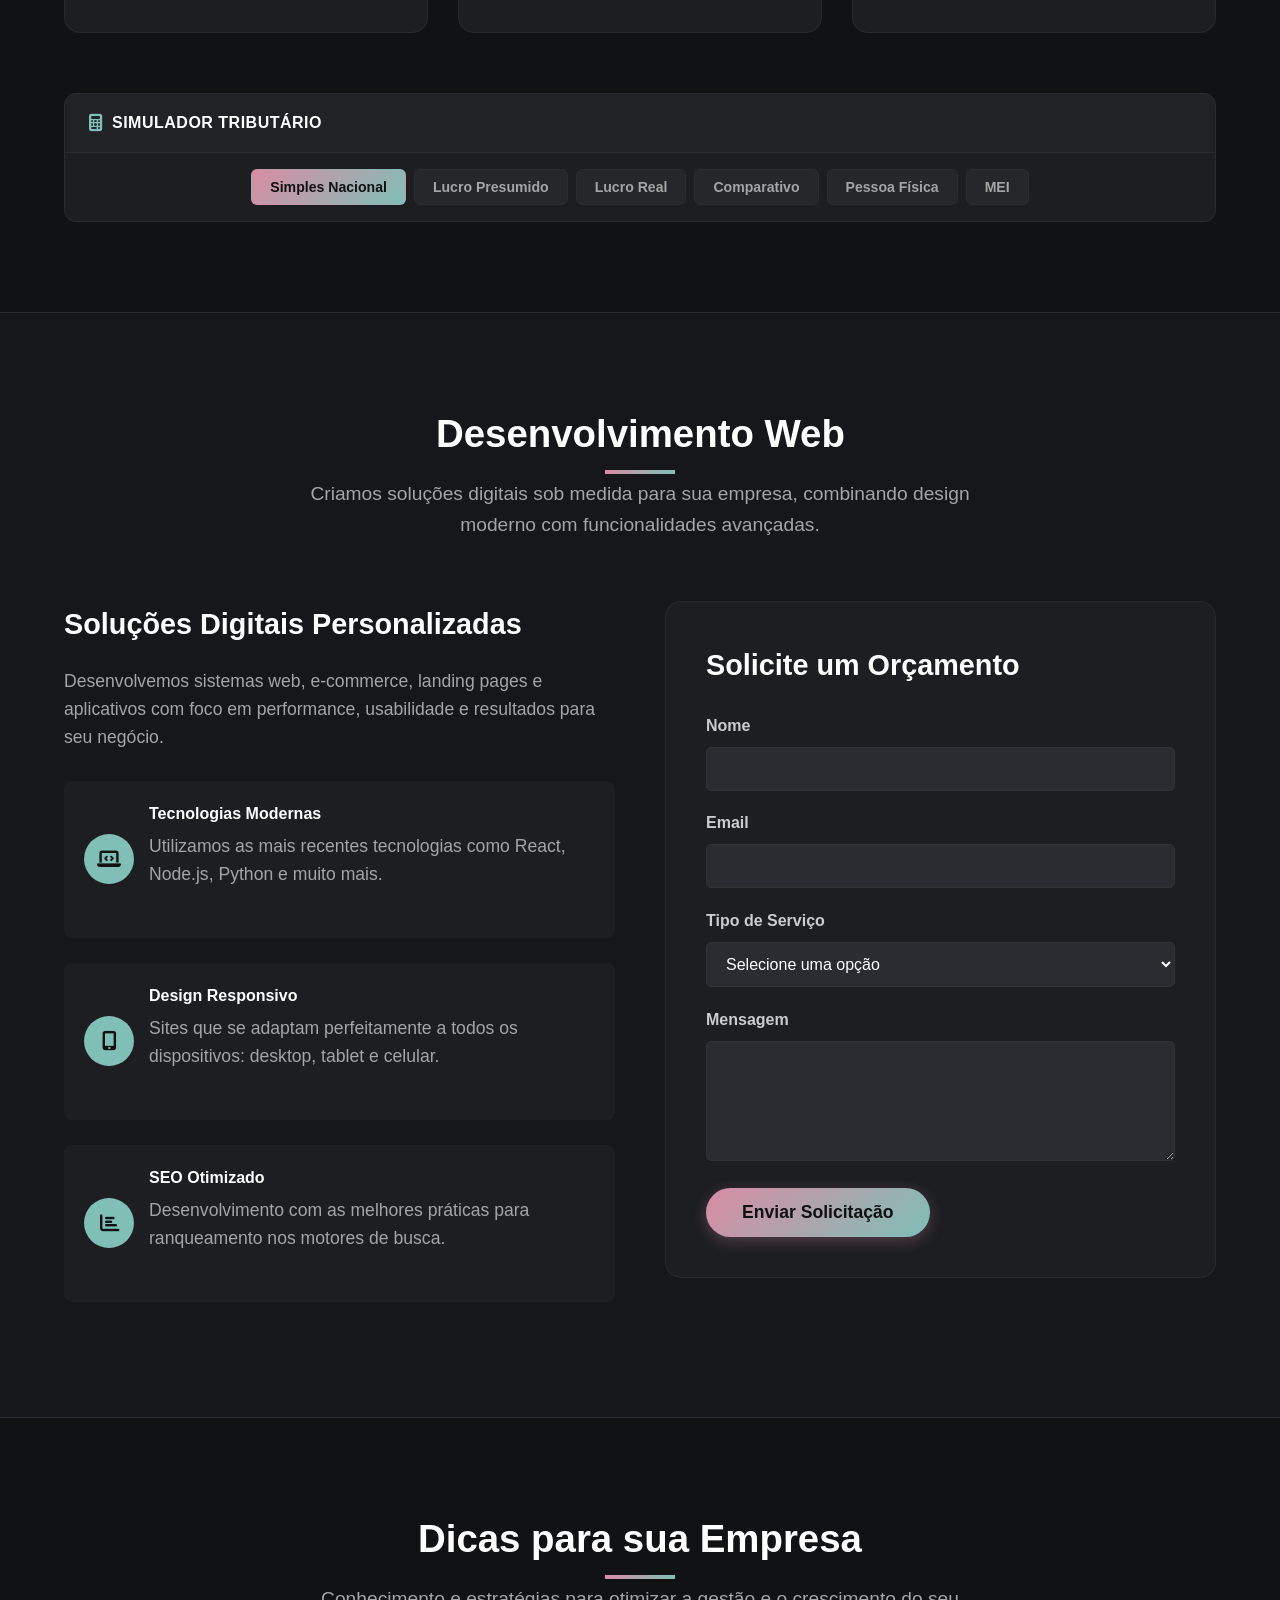
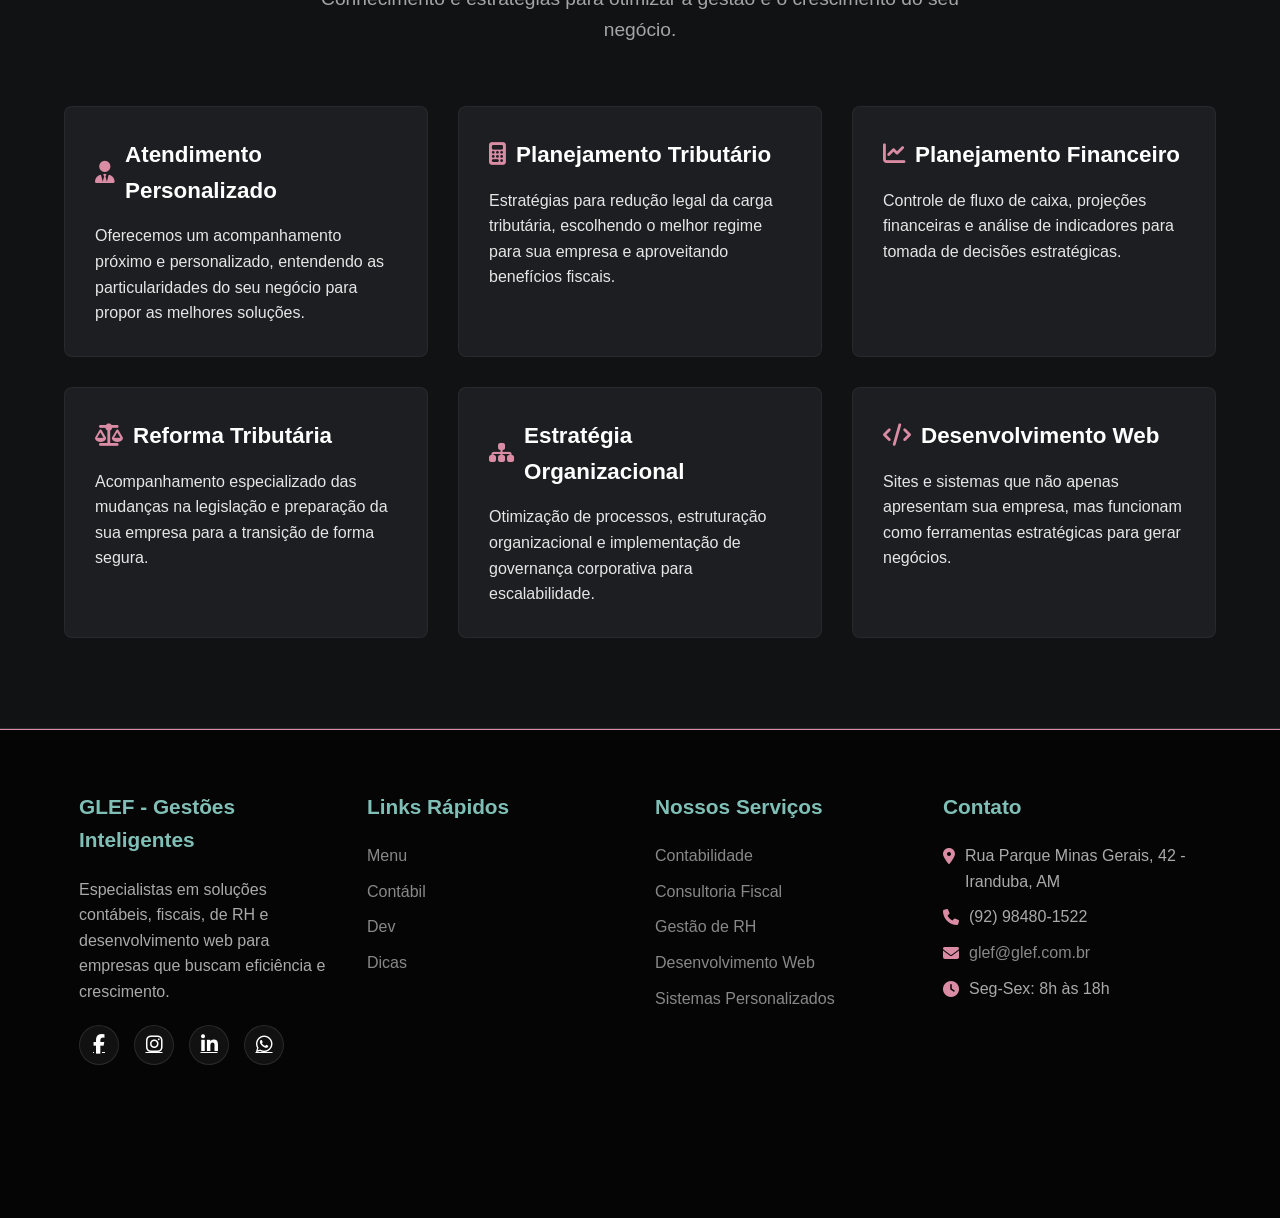
==== commit 86277212: "Update index.html Atualização do e-mail" ====
--- a/index.html
+++ b/index.html
@@ -665,7 +665,7 @@
                     <ul class="footer-links">
                         <li><i class="fas fa-map-marker-alt"></i> Rua Parque Minas Gerais, 42 - Iranduba, AM</li>
                         <li><i class="fas fa-phone"></i> (92) 98480-1522</li>
-                        <li><i class="fas fa-envelope"></i> <a href="/cdn-cgi/l/email-protection" class="__cf_email__" data-cfemail="d1b6bdb4b791b6b4a2a5beb4a2ffb2bebcffb3a3">glef.gestoes@gmail.com</a></li>
+                        <li><i class="fas fa-envelope"></i> <a href="/cdn-cgi/l/email-protection" class="__cf_email__" data-cfemail="d1b6bdb4b791b6b4a2a5beb4a2ffb2bebcffb3a3">glef@glef.com.br</a></li>
                         <li><i class="fas fa-clock"></i> Seg-Sex: 8h às 18h</li>
                     </ul>
                 </div>
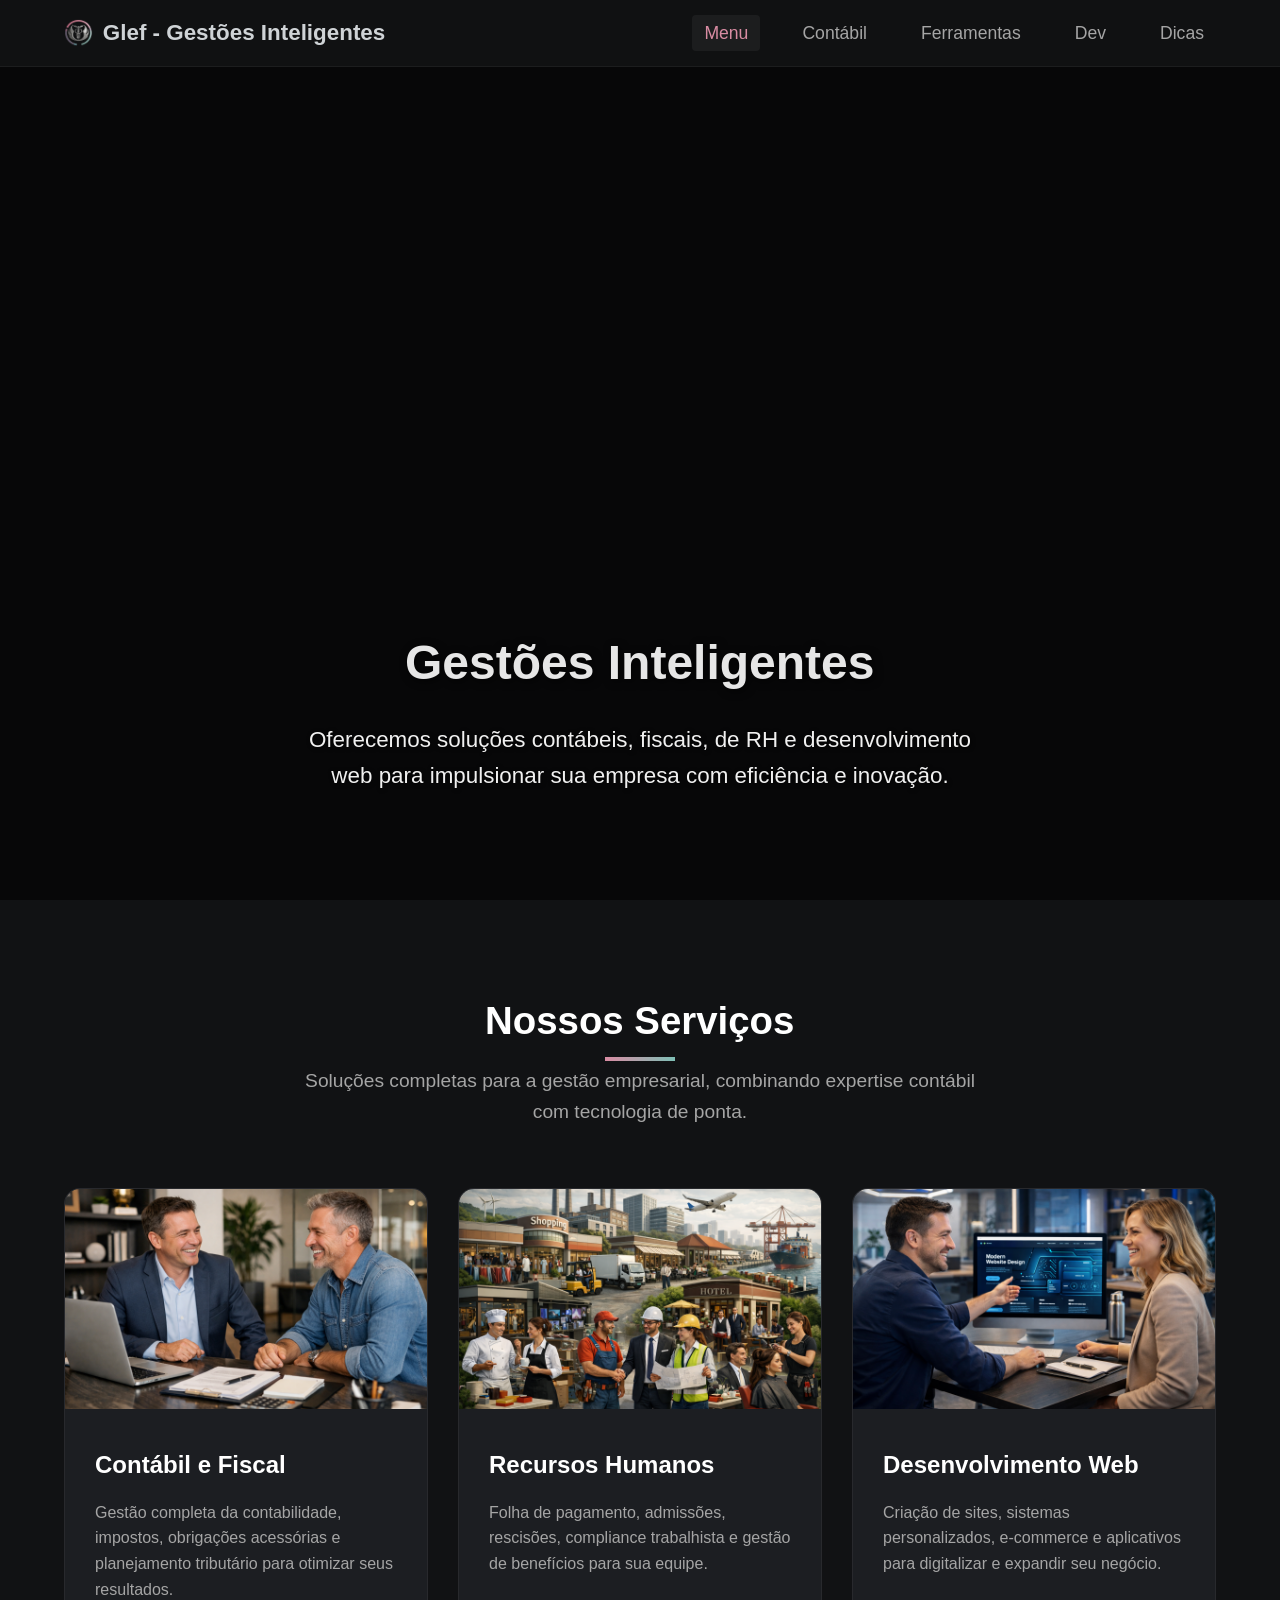
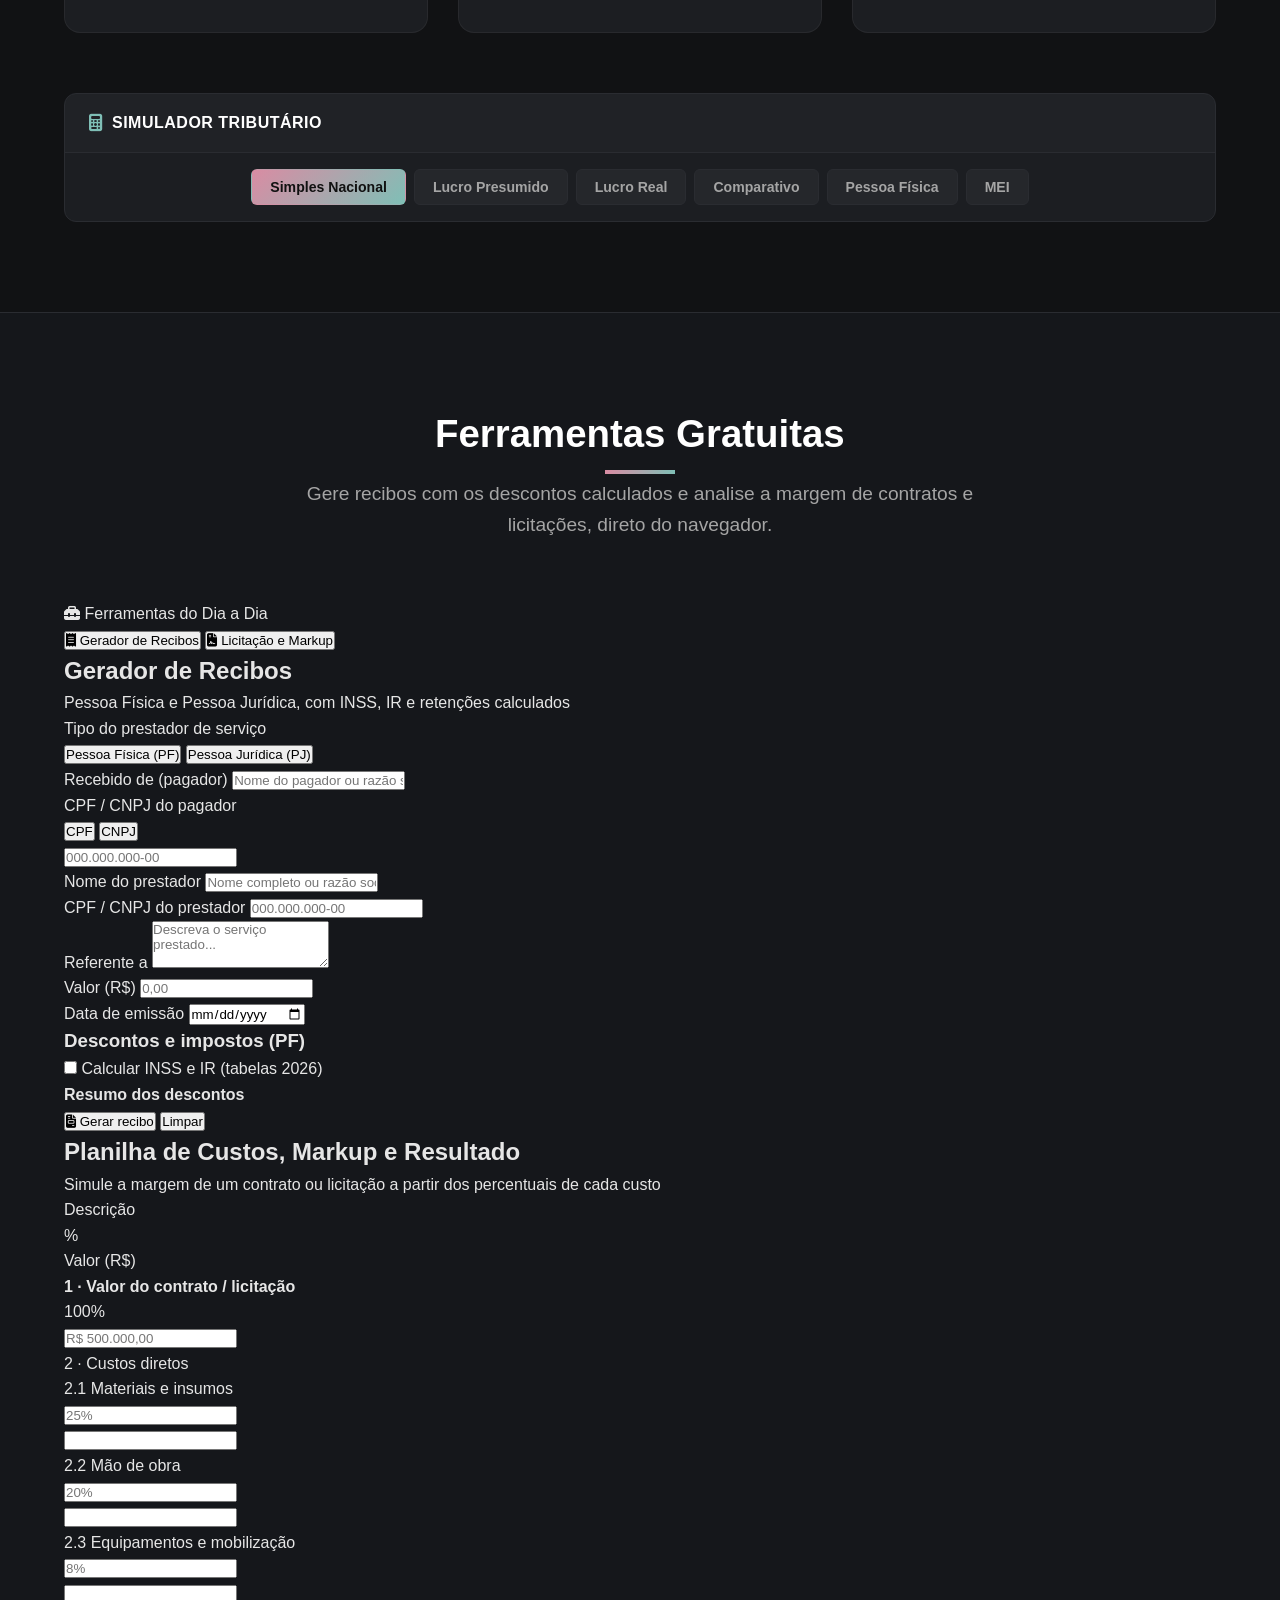
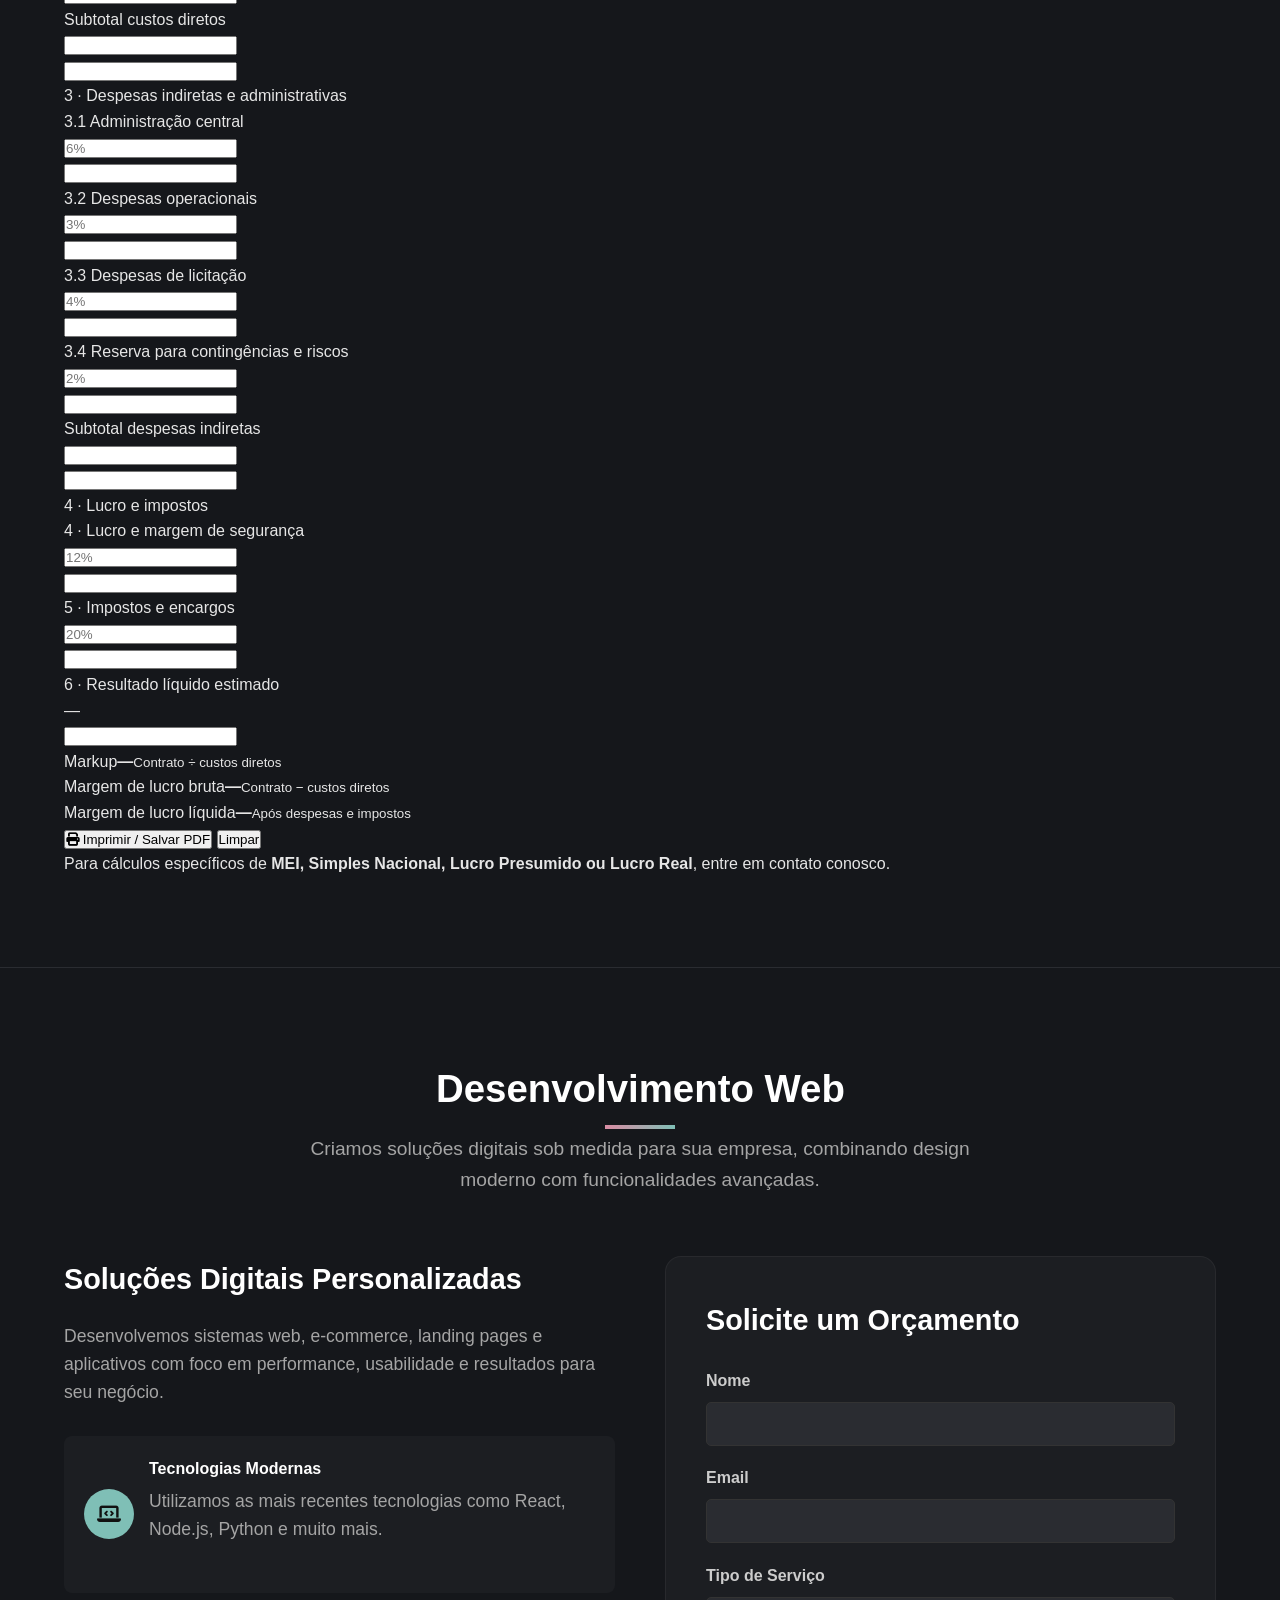
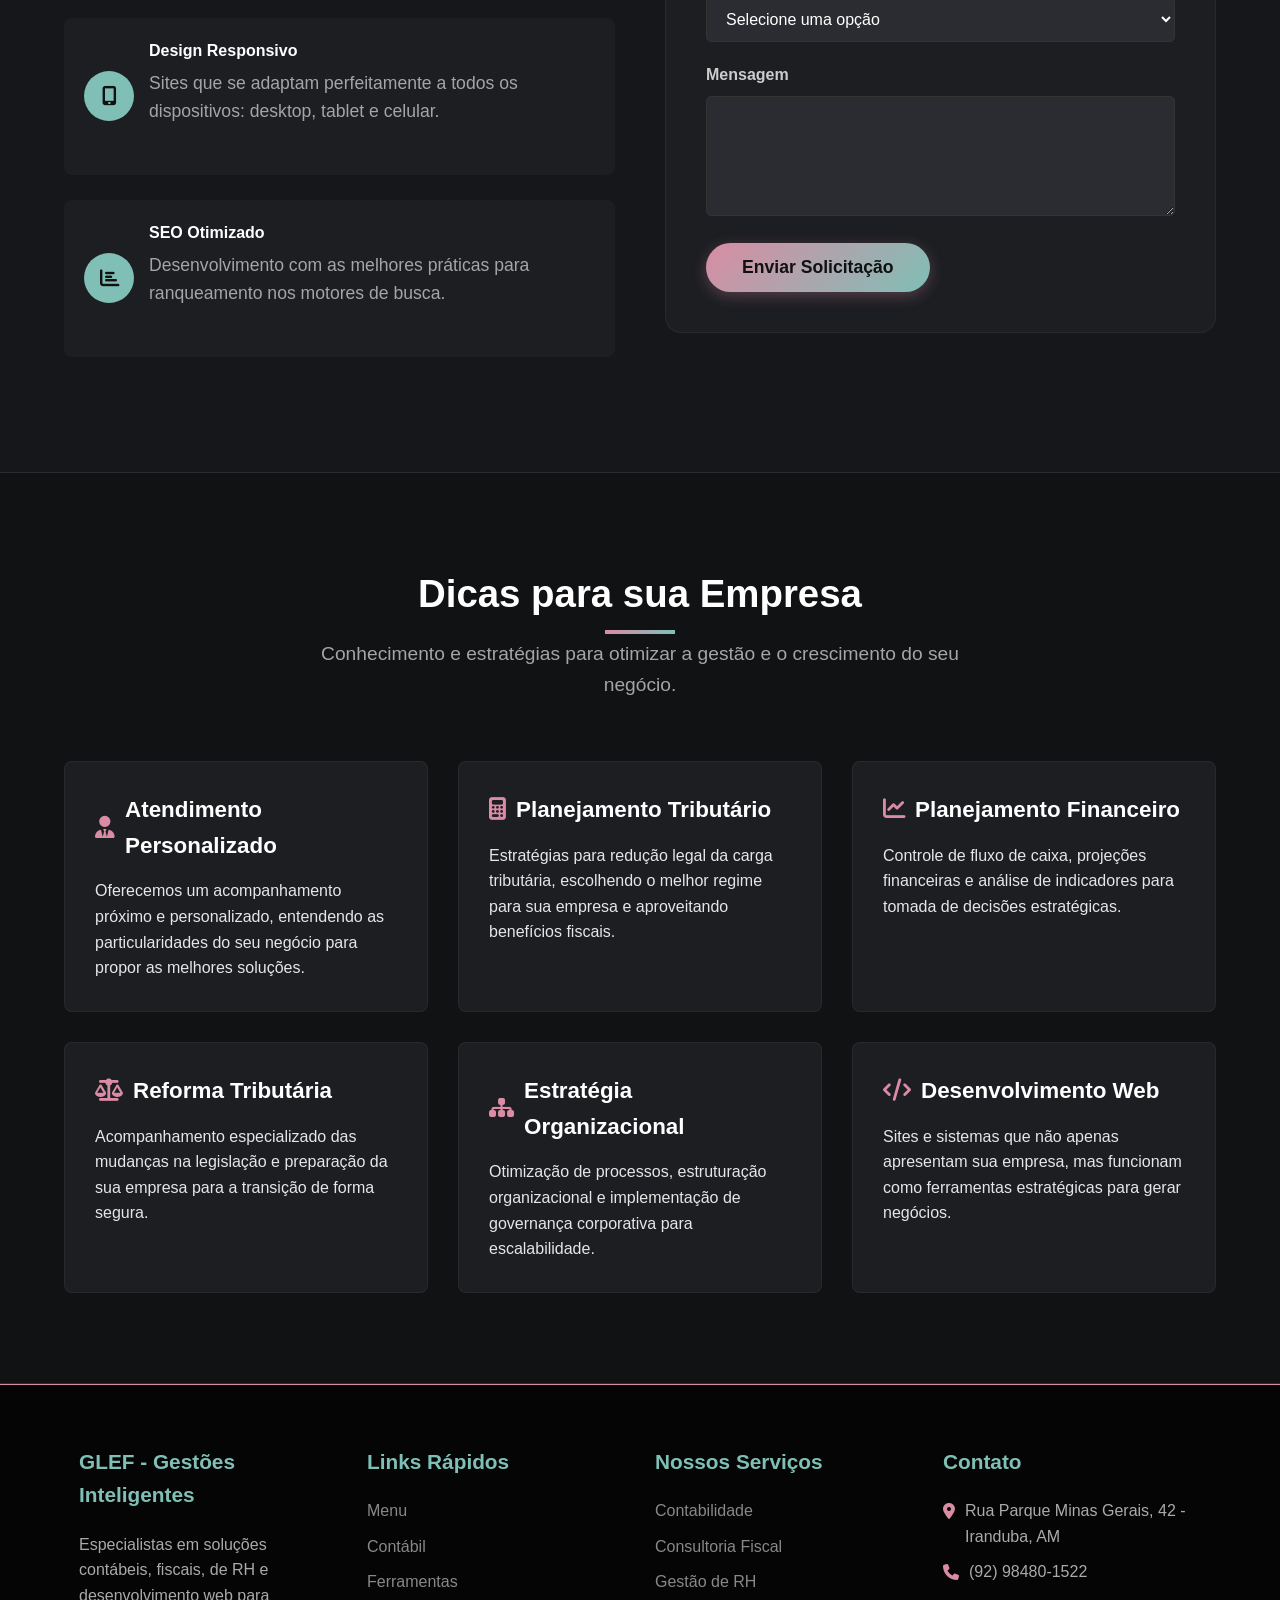
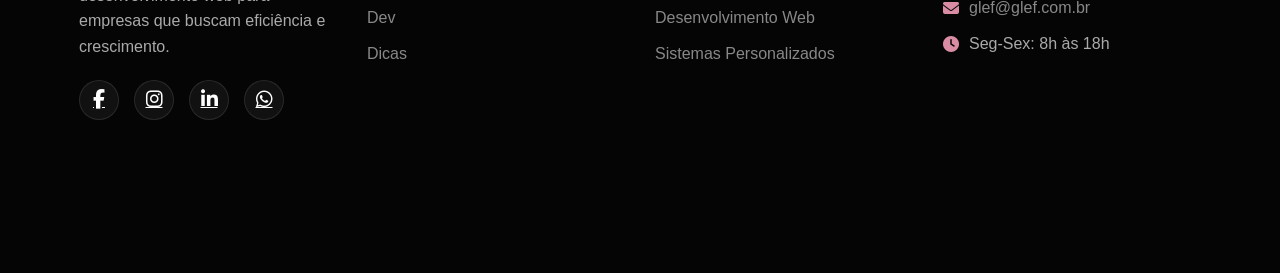
==== commit fc5c8175: "Update index.html Inclusão da cessão ferramentas" ====
--- a/index.html
+++ b/index.html
@@ -29,6 +29,7 @@
             <ul class="nav-links" id="navLinks">
                 <li><a href="#home">Menu</a></li>
                 <li><a href="#contabil">Contábil</a></li>
+                <li><a href="#ferramentas">Ferramentas</a></li>
                 <li><a href="#dev">Dev</a></li>
                 <li><a href="#dicas">Dicas</a></li>
             </ul>
@@ -506,6 +507,260 @@
             </div>
         </section>
 
+        <!-- ====================================================
+             SEÇÃO FERRAMENTAS — Gerador de Recibos + Planilha de Licitação
+             ==================================================== -->
+        <section id="ferramentas" class="section dark">
+            <div class="container">
+                <div class="section-title">
+                    <h2 class="reveal">Ferramentas Gratuitas</h2>
+                    <p class="reveal delay-1">Gere recibos com os descontos calculados e analise a margem de contratos e licitações, direto do navegador.</p>
+                </div>
+
+                <div class="fer-tabs-wrapper reveal delay-2">
+                    <div class="fer-tabs-header">
+                        <i class="fas fa-toolbox"></i>
+                        <span>Ferramentas do Dia a Dia</span>
+                    </div>
+                    <div class="fer-tabs" role="tablist">
+                        <button class="fer-tab active" role="tab" aria-selected="true" data-fer="recibo"><i class="fas fa-receipt"></i> Gerador de Recibos</button>
+                        <button class="fer-tab" role="tab" aria-selected="false" data-fer="licitacao"><i class="fas fa-file-contract"></i> Licitação e Markup</button>
+                    </div>
+                </div>
+
+                <!-- ============ FERRAMENTA 1: GERADOR DE RECIBOS ============ -->
+                <div class="fer-panel active" id="fer-tab-recibo">
+                    <div class="fer-card fer-screen-only">
+                        <div class="fer-head"><h2>Gerador de Recibos</h2><p>Pessoa Física e Pessoa Jurídica, com INSS, IR e retenções calculados</p></div>
+
+                        <div class="fer-block">
+                            <span class="fer-label">Tipo do prestador de serviço</span>
+                            <div class="fer-seg">
+                                <button type="button" class="fer-seg-btn active" id="fer-tipo-pf">Pessoa Física (PF)</button>
+                                <button type="button" class="fer-seg-btn" id="fer-tipo-pj">Pessoa Jurídica (PJ)</button>
+                            </div>
+                        </div>
+
+                        <div class="fer-row">
+                            <div class="fer-col fer-col-2">
+                                <label class="fer-label" for="fer-pgd-nome">Recebido de (pagador)</label>
+                                <input type="text" id="fer-pgd-nome" class="fer-input" placeholder="Nome do pagador ou razão social">
+                            </div>
+                            <div class="fer-col">
+                                <label class="fer-label" for="fer-pgd-doc">CPF / CNPJ do pagador</label>
+                                <div class="fer-mini-seg">
+                                    <button type="button" class="active" id="fer-pgd-cpf">CPF</button>
+                                    <button type="button" id="fer-pgd-cnpj">CNPJ</button>
+                                </div>
+                                <input type="text" id="fer-pgd-doc" class="fer-input" placeholder="000.000.000-00" maxlength="14" inputmode="numeric">
+                            </div>
+                        </div>
+
+                        <div class="fer-row">
+                            <div class="fer-col fer-col-2">
+                                <label class="fer-label" for="fer-pst-nome">Nome do prestador</label>
+                                <input type="text" id="fer-pst-nome" class="fer-input" placeholder="Nome completo ou razão social">
+                            </div>
+                            <div class="fer-col">
+                                <label class="fer-label" for="fer-pst-doc">CPF / CNPJ do prestador</label>
+                                <div class="fer-mini-seg" id="fer-pst-doc-btns" style="display:none">
+                                    <button type="button" id="fer-pst-cpf">CPF</button>
+                                    <button type="button" class="active" id="fer-pst-cnpj">CNPJ</button>
+                                </div>
+                                <input type="text" id="fer-pst-doc" class="fer-input" placeholder="000.000.000-00" maxlength="14" inputmode="numeric">
+                            </div>
+                        </div>
+
+                        <div class="fer-row">
+                            <div class="fer-col">
+                                <label class="fer-label" for="fer-referente">Referente a</label>
+                                <textarea id="fer-referente" class="fer-input" rows="3" placeholder="Descreva o serviço prestado..."></textarea>
+                            </div>
+                        </div>
+
+                        <div class="fer-row">
+                            <div class="fer-col">
+                                <label class="fer-label" for="fer-valor">Valor (R$)</label>
+                                <input type="text" id="fer-valor" class="fer-input" placeholder="0,00" inputmode="numeric">
+                            </div>
+                            <div class="fer-col">
+                                <label class="fer-label" for="fer-data">Data de emissão</label>
+                                <input type="date" id="fer-data" class="fer-input">
+                            </div>
+                        </div>
+
+                        <div class="fer-block fer-tax-block">
+                            <h3 class="fer-block-title" id="fer-tax-title">Descontos e impostos (PF)</h3>
+
+                            <div id="fer-pf-box">
+                                <label class="fer-switch">
+                                    <input type="checkbox" id="fer-chk-pf">
+                                    <span class="fer-track"></span>
+                                    <span class="fer-switch-text">Calcular INSS e IR (tabelas 2026)</span>
+                                </label>
+                            </div>
+
+                            <div id="fer-pj-box" style="display:none">
+                                <label class="fer-switch">
+                                    <input type="checkbox" id="fer-chk-pj">
+                                    <span class="fer-track"></span>
+                                    <span class="fer-switch-text">Calcular impostos sobre o serviço</span>
+                                </label>
+
+                                <div id="fer-pj-panel" style="display:none">
+                                    <label class="fer-label" for="fer-regime" style="margin-top:16px">Regime tributário do prestador</label>
+                                    <select id="fer-regime" class="fer-input">
+                                        <option value="mei">MEI — Microempreendedor Individual</option>
+                                        <option value="simples">Simples Nacional</option>
+                                        <option value="geral">PJ em Geral (Lucro Presumido / Real)</option>
+                                    </select>
+                                    <div class="fer-info" id="fer-regime-info"></div>
+
+                                    <div id="fer-aliq-simples" style="display:none">
+                                        <div class="fer-aliq-grid">
+                                            <div><label class="fer-label" for="fer-a-iss-s">ISS (%)</label><input type="text" id="fer-a-iss-s" class="fer-input" value="5,00" inputmode="decimal"></div>
+                                        </div>
+                                        <p class="fer-note">Os demais tributos do Simples são recolhidos pelo prestador via DAS.</p>
+                                    </div>
+
+                                    <div id="fer-aliq-geral" style="display:none">
+                                        <div class="fer-aliq-grid">
+                                            <div><label class="fer-label" for="fer-a-iss">ISS (%)</label><input type="text" id="fer-a-iss" class="fer-input" value="5,00" inputmode="decimal"></div>
+                                            <div><label class="fer-label" for="fer-a-irpj">IRPJ (%)</label><input type="text" id="fer-a-irpj" class="fer-input" value="1,50" inputmode="decimal"></div>
+                                            <div><label class="fer-label" for="fer-a-csll">CSLL (%)</label><input type="text" id="fer-a-csll" class="fer-input" value="1,00" inputmode="decimal"></div>
+                                            <div><label class="fer-label" for="fer-a-pis">PIS (%)</label><input type="text" id="fer-a-pis" class="fer-input" value="0,65" inputmode="decimal"></div>
+                                            <div><label class="fer-label" for="fer-a-cofins">COFINS (%)</label><input type="text" id="fer-a-cofins" class="fer-input" value="3,00" inputmode="decimal"></div>
+                                            <div><label class="fer-label" for="fer-a-cbs">CBS (%)</label><input type="text" id="fer-a-cbs" class="fer-input" value="0,09" inputmode="decimal"></div>
+                                            <div><label class="fer-label" for="fer-a-ibs">IBS (%)</label><input type="text" id="fer-a-ibs" class="fer-input" value="0,01" inputmode="decimal"></div>
+                                        </div>
+                                        <p class="fer-note">Alíquotas padrão já preenchidas. Edite se o seu caso for diferente.</p>
+                                    </div>
+                                </div>
+                            </div>
+
+                            <div class="fer-summary" id="fer-summary">
+                                <h4>Resumo dos descontos</h4>
+                                <div id="fer-summary-lines"></div>
+                            </div>
+                        </div>
+
+                        <div class="fer-actions">
+                            <button type="button" class="fer-btn fer-btn-main" id="fer-gerar"><i class="fas fa-file-invoice"></i> Gerar recibo</button>
+                            <button type="button" class="fer-btn fer-btn-sub" id="fer-limpar">Limpar</button>
+                        </div>
+                    </div>
+
+                    <div id="fer-recibo-out" style="display:none">
+                        <div class="fer-preview-bar fer-screen-only">
+                            <span><i class="fas fa-check-circle"></i> Recibo gerado em duas vias</span>
+                            <button type="button" class="fer-btn fer-btn-pink" id="fer-imprimir-recibo"><i class="fas fa-print"></i> Imprimir / Salvar PDF</button>
+                        </div>
+                        <div class="fer-receipt-wrapper">
+                            <div class="fer-receipt" id="fer-recibo-1"></div>
+                            <hr class="fer-receipt-divider">
+                            <div class="fer-receipt" id="fer-recibo-2"></div>
+                        </div>
+                    </div>
+                </div>
+
+                <!-- ============ FERRAMENTA 2: LICITAÇÃO / MARKUP ============ -->
+                <div class="fer-panel" id="fer-tab-licitacao">
+                    <div class="fer-card" id="fer-lic-container">
+                        <div class="fer-head"><h2>Planilha de Custos, Markup e Resultado</h2><p>Simule a margem de um contrato ou licitação a partir dos percentuais de cada custo</p></div>
+
+                        <div class="fer-lic">
+                            <div class="fer-lic-row fer-lic-header"><div>Descrição</div><div>%</div><div>Valor (R$)</div></div>
+
+                            <div class="fer-lic-row">
+                                <div class="fer-lic-desc"><strong>1 · Valor do contrato / licitação</strong></div>
+                                <div class="fer-lic-pct">100%</div>
+                                <div><input class="fer-input" id="lic-valor" placeholder="R$ 500.000,00" inputmode="numeric" aria-label="Valor do contrato"></div>
+                            </div>
+
+                            <div class="fer-lic-section">2 · Custos diretos</div>
+                            <div class="fer-lic-row">
+                                <div class="fer-lic-desc">2.1 Materiais e insumos</div>
+                                <div><input class="fer-input" id="lic-p21" placeholder="25%" inputmode="numeric" aria-label="2.1 Materiais e insumos (%)"></div>
+                                <div><input class="fer-input" id="lic-v21" readonly tabindex="-1" aria-label="2.1 Materiais e insumos (R$)"></div>
+                            </div>
+                            <div class="fer-lic-row">
+                                <div class="fer-lic-desc">2.2 Mão de obra</div>
+                                <div><input class="fer-input" id="lic-p22" placeholder="20%" inputmode="numeric" aria-label="2.2 Mão de obra (%)"></div>
+                                <div><input class="fer-input" id="lic-v22" readonly tabindex="-1" aria-label="2.2 Mão de obra (R$)"></div>
+                            </div>
+                            <div class="fer-lic-row">
+                                <div class="fer-lic-desc">2.3 Equipamentos e mobilização</div>
+                                <div><input class="fer-input" id="lic-p23" placeholder="8%" inputmode="numeric" aria-label="2.3 Equipamentos e mobilização (%)"></div>
+                                <div><input class="fer-input" id="lic-v23" readonly tabindex="-1" aria-label="2.3 Equipamentos e mobilização (R$)"></div>
+                            </div>
+                            <div class="fer-lic-row fer-lic-sub">
+                                <div class="fer-lic-desc">Subtotal custos diretos</div>
+                                <div><input class="fer-input" id="lic-p2t" readonly tabindex="-1" aria-label="Subtotal custos diretos (%)"></div>
+                                <div><input class="fer-input" id="lic-v2t" readonly tabindex="-1" aria-label="Subtotal custos diretos (R$)"></div>
+                            </div>
+                            <div class="fer-lic-section">3 · Despesas indiretas e administrativas</div>
+                            <div class="fer-lic-row">
+                                <div class="fer-lic-desc">3.1 Administração central</div>
+                                <div><input class="fer-input" id="lic-p31" placeholder="6%" inputmode="numeric" aria-label="3.1 Administração central (%)"></div>
+                                <div><input class="fer-input" id="lic-v31" readonly tabindex="-1" aria-label="3.1 Administração central (R$)"></div>
+                            </div>
+                            <div class="fer-lic-row">
+                                <div class="fer-lic-desc">3.2 Despesas operacionais</div>
+                                <div><input class="fer-input" id="lic-p32" placeholder="3%" inputmode="numeric" aria-label="3.2 Despesas operacionais (%)"></div>
+                                <div><input class="fer-input" id="lic-v32" readonly tabindex="-1" aria-label="3.2 Despesas operacionais (R$)"></div>
+                            </div>
+                            <div class="fer-lic-row">
+                                <div class="fer-lic-desc">3.3 Despesas de licitação</div>
+                                <div><input class="fer-input" id="lic-p33" placeholder="4%" inputmode="numeric" aria-label="3.3 Despesas de licitação (%)"></div>
+                                <div><input class="fer-input" id="lic-v33" readonly tabindex="-1" aria-label="3.3 Despesas de licitação (R$)"></div>
+                            </div>
+                            <div class="fer-lic-row">
+                                <div class="fer-lic-desc">3.4 Reserva para contingências e riscos</div>
+                                <div><input class="fer-input" id="lic-p34" placeholder="2%" inputmode="numeric" aria-label="3.4 Reserva para contingências e riscos (%)"></div>
+                                <div><input class="fer-input" id="lic-v34" readonly tabindex="-1" aria-label="3.4 Reserva para contingências e riscos (R$)"></div>
+                            </div>
+                            <div class="fer-lic-row fer-lic-sub">
+                                <div class="fer-lic-desc">Subtotal despesas indiretas</div>
+                                <div><input class="fer-input" id="lic-p3t" readonly tabindex="-1" aria-label="Subtotal despesas indiretas (%)"></div>
+                                <div><input class="fer-input" id="lic-v3t" readonly tabindex="-1" aria-label="Subtotal despesas indiretas (R$)"></div>
+                            </div>
+                            <div class="fer-lic-section">4 · Lucro e impostos</div>
+                            <div class="fer-lic-row">
+                                <div class="fer-lic-desc">4 · Lucro e margem de segurança</div>
+                                <div><input class="fer-input" id="lic-p4" placeholder="12%" inputmode="numeric" aria-label="4 · Lucro e margem de segurança (%)"></div>
+                                <div><input class="fer-input" id="lic-v4" readonly tabindex="-1" aria-label="4 · Lucro e margem de segurança (R$)"></div>
+                            </div>
+                            <div class="fer-lic-row">
+                                <div class="fer-lic-desc">5 · Impostos e encargos</div>
+                                <div><input class="fer-input" id="lic-p5" placeholder="20%" inputmode="numeric" aria-label="5 · Impostos e encargos (%)"></div>
+                                <div><input class="fer-input" id="lic-v5" readonly tabindex="-1" aria-label="5 · Impostos e encargos (R$)"></div>
+                            </div>
+                            <div class="fer-lic-row fer-lic-total">
+                                <div class="fer-lic-desc">6 · Resultado líquido estimado</div>
+                                <div class="fer-lic-pct">—</div>
+                                <div><input class="fer-input" id="lic-v6" readonly tabindex="-1" aria-label="Resultado líquido"></div>
+                            </div>
+                        </div>
+
+                        <div class="fer-kpis">
+                            <div class="fer-kpi"><span class="fer-kpi-label">Markup</span><strong id="lic-k-markup">—</strong><small id="lic-k-markup-sub">Contrato ÷ custos diretos</small></div>
+                            <div class="fer-kpi"><span class="fer-kpi-label">Margem de lucro bruta</span><strong id="lic-k-bruta">—</strong><small id="lic-k-bruta-sub">Contrato − custos diretos</small></div>
+                            <div class="fer-kpi"><span class="fer-kpi-label">Margem de lucro líquida</span><strong id="lic-k-liquida">—</strong><small id="lic-k-liquida-sub">Após despesas e impostos</small></div>
+                        </div>
+                        <p class="fer-alert" id="lic-alert" style="display:none"></p>
+
+                        <div class="fer-actions fer-screen-only">
+                            <button type="button" class="fer-btn fer-btn-pink" id="lic-imprimir"><i class="fas fa-print"></i> Imprimir / Salvar PDF</button>
+                            <button type="button" class="fer-btn fer-btn-sub" id="lic-limpar">Limpar</button>
+                        </div>
+
+                        <p class="fer-footer-msg">Para cálculos específicos de <strong>MEI, Simples Nacional, Lucro Presumido ou Lucro Real</strong>, entre em contato conosco.</p>
+                    </div>
+                </div>
+
+            </div>
+        </section>
+
         <section id="dev" class="section dark">
             <div class="container">
                 <div class="section-title">
@@ -644,6 +899,7 @@
                     <ul class="footer-links">
                         <li><a href="#home">Menu</a></li>
                         <li><a href="#contabil">Contábil</a></li>
+                        <li><a href="#ferramentas">Ferramentas</a></li>
                         <li><a href="#dev">Dev</a></li>
                         <li><a href="#dicas">Dicas</a></li>
                     </ul>
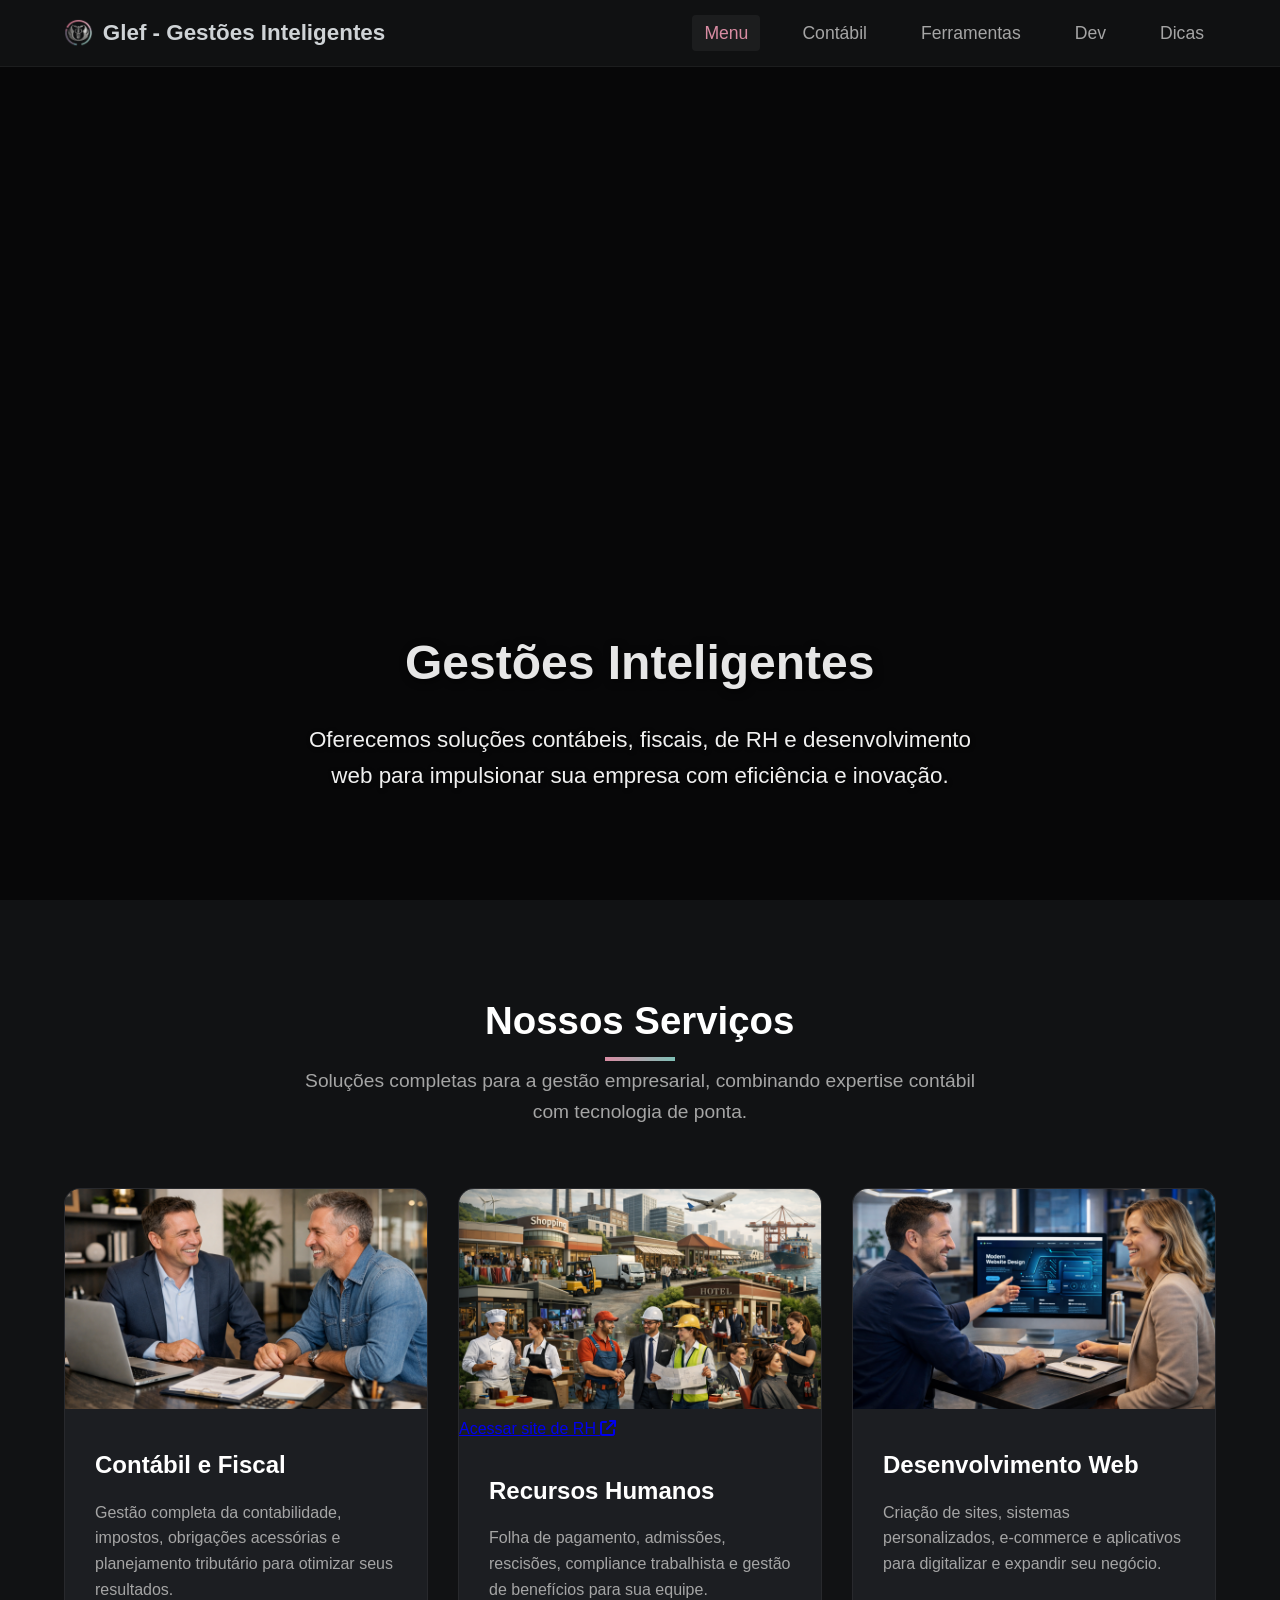
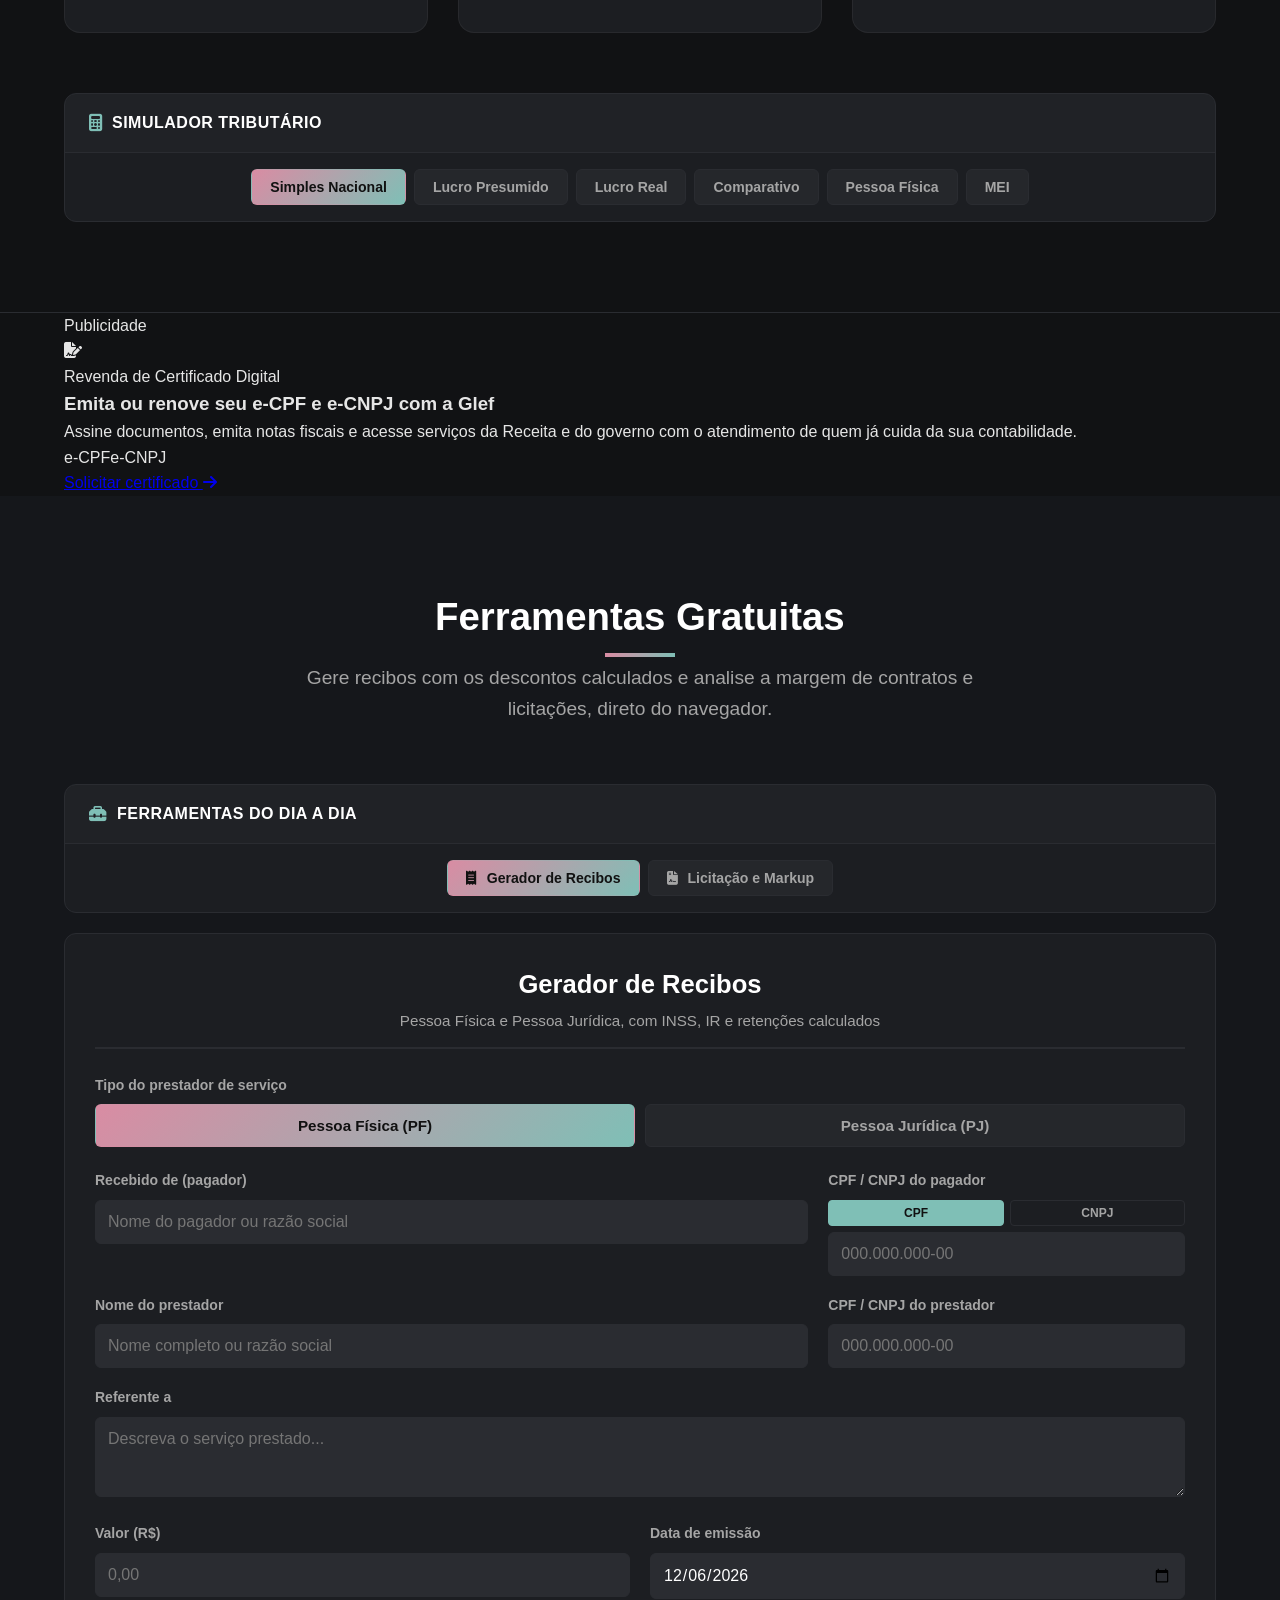
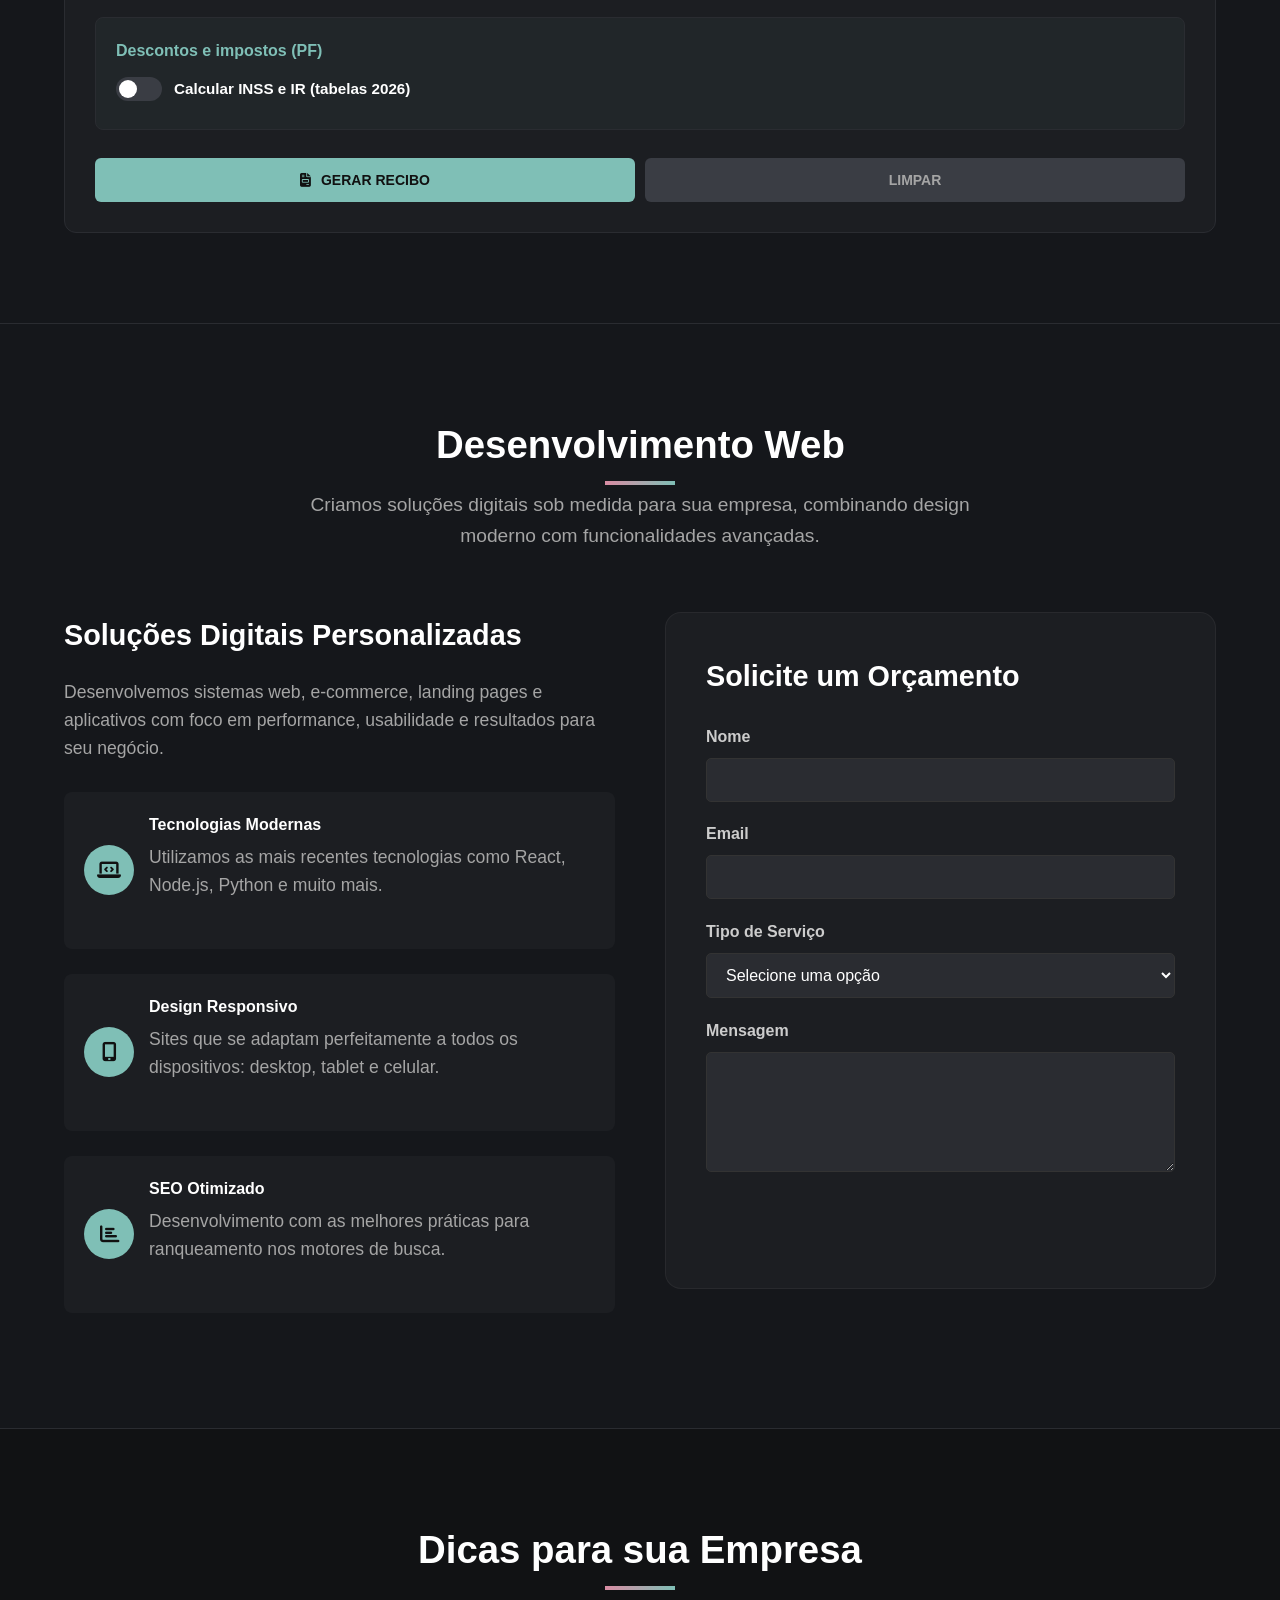
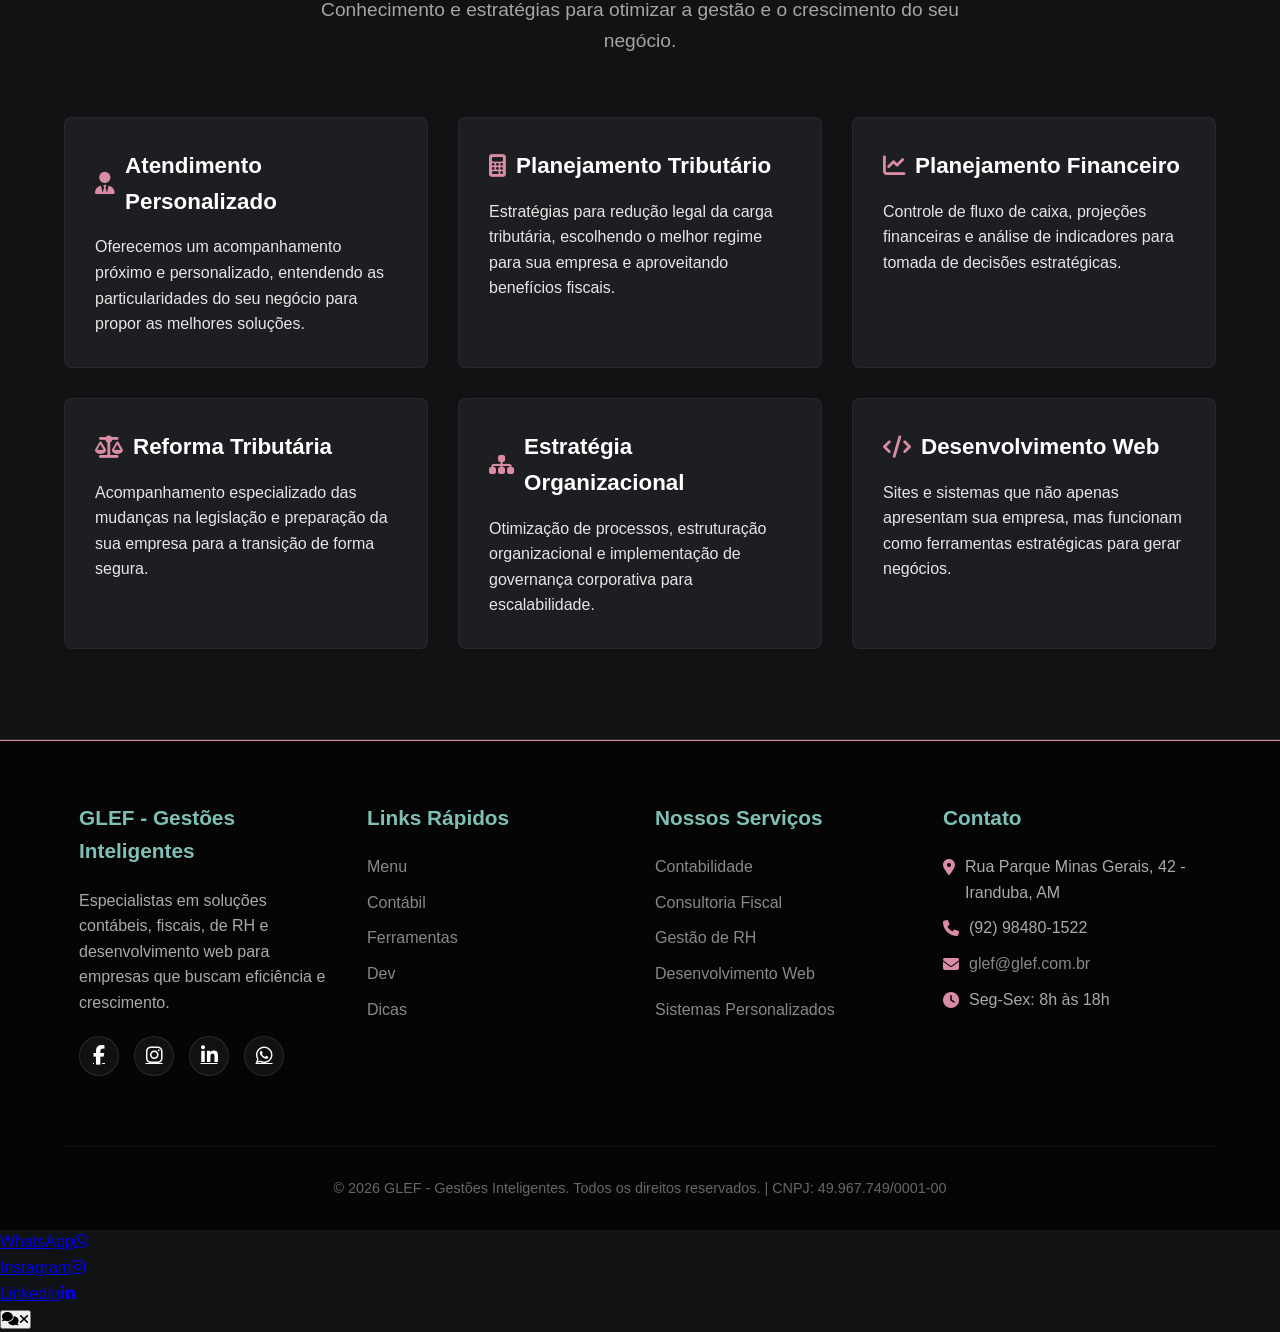
==== commit 7894bd07: "Update index.html Add de botão social e banner" ====
--- a/index.html
+++ b/index.html
@@ -78,7 +78,10 @@
                     </div>
                     
                     <div class="card stagger-card reveal-center delay-1">
-                        <img src="./img/rh.png" alt="Gestão de RH" class="card-img">
+                        <a class="card-media" href="https://ispirarhconsultoria.com" target="_blank" rel="noopener noreferrer" aria-label="Acessar o site de RH (abre em nova aba)">
+                            <img src="./img/rh.png" alt="Gestão de RH" class="card-img">
+                            <span class="card-media-chip">Acessar site de RH <i class="fas fa-arrow-up-right-from-square"></i></span>
+                        </a>
                         <div class="card-content">
                             <h3>Recursos Humanos</h3>
                             <p>Folha de pagamento, admissões, rescisões, compliance trabalhista e gestão de benefícios para sua equipe.</p>
@@ -507,6 +510,23 @@
             </div>
         </section>
 
+        <!-- ============ BANNER: CERTIFICADO DIGITAL ============ -->
+        <aside class="promo-wrap" id="promo-cert" aria-label="Publicidade: certificado digital">
+            <div class="container">
+                <span class="promo-label">Publicidade</span>
+                <div class="promo-cert reveal">
+                    <div class="promo-cert-icon" aria-hidden="true"><i class="fas fa-file-signature"></i></div>
+                    <div>
+                        <span class="promo-tag">Revenda de Certificado Digital</span>
+                        <h3>Emita ou renove seu e-CPF e e-CNPJ com a Glef</h3>
+                        <p>Assine documentos, emita notas fiscais e acesse serviços da Receita e do governo com o atendimento de quem já cuida da sua contabilidade.</p>
+                        <div class="promo-chips"><span>e-CPF</span><span>e-CNPJ</span></div>
+                    </div>
+                    <a class="promo-btn" href="https://wa.me/5592984801522?text=Ol%C3%A1!%20Gostaria%20de%20emitir%20ou%20renovar%20meu%20certificado%20digital." target="_blank" rel="noopener noreferrer">Solicitar certificado <i class="fas fa-arrow-right"></i></a>
+                </div>
+            </div>
+        </aside>
+
         <!-- ====================================================
              SEÇÃO FERRAMENTAS — Gerador de Recibos + Planilha de Licitação
              ==================================================== -->
@@ -838,6 +858,13 @@
             </div>
         </section>
 
+        <!-- ============ BANNER: ESPAÇO PARA FUTURAS PROPAGANDAS (edite GLEF_ADS no script.js) ============ -->
+        <aside class="promo-wrap" aria-label="Publicidade">
+            <div class="container">
+                <a class="promo-slot" id="promo-slot-1"></a>
+            </div>
+        </aside>
+
         <section id="dicas" class="section">
             <div class="container">
                 <div class="section-title">
@@ -932,6 +959,28 @@
             </div>
         </div>
     </footer>
+    <!-- Lembrete temporário do certificado digital (aparece 1x, some em 5s) -->
+    <div class="promo-teaser" id="promoTeaser" role="region" aria-label="Destaque: certificado digital" hidden>
+        <a class="promo-teaser-link" href="#promo-cert">
+            <span class="promo-teaser-ico" aria-hidden="true"><i class="fas fa-file-signature"></i></span>
+            <span class="promo-teaser-txt"><strong>Certificado Digital</strong><small>e-CPF e e-CNPJ · toque para ver</small></span>
+        </a>
+        <button type="button" class="promo-teaser-close" aria-label="Fechar destaque"><i class="fas fa-xmark" aria-hidden="true"></i></button>
+        <span class="promo-teaser-bar" aria-hidden="true"></span>
+    </div>
+
+    <!-- Botão flutuante de redes sociais -->
+    <div class="fab-social" id="fabSocial">
+        <ul class="fab-list" id="fabList">
+            <li><a class="wa" href="https://wa.me/5592984801522?text=Ol%C3%A1!%20Gostaria%20de%20saber%20mais%20sobre..." target="_blank" rel="noopener noreferrer"><span class="fab-name">WhatsApp</span><span class="fab-ico"><i class="fab fa-whatsapp"></i></span></a></li>
+            <li><a class="ig" href="https://www.instagram.com/sro_gabriel_dantas?igsh=eWwyMW85c255dmhx" target="_blank" rel="noopener noreferrer"><span class="fab-name">Instagram</span><span class="fab-ico"><i class="fab fa-instagram"></i></span></a></li>
+            <li><a class="li" href="https://www.linkedin.com/in/gabriel-dantas-3010a488" target="_blank" rel="noopener noreferrer"><span class="fab-name">LinkedIn</span><span class="fab-ico"><i class="fab fa-linkedin-in"></i></span></a></li>
+        </ul>
+        <button type="button" class="fab-main" id="fabToggle" aria-expanded="false" aria-controls="fabList" aria-label="Abrir redes sociais">
+            <i class="fas fa-comments" aria-hidden="true"></i><i class="fas fa-xmark" aria-hidden="true"></i>
+        </button>
+    </div>
+
     <script src="./js/script.js"></script>
 </body>
 </html>
--- a/css/style.css
+++ b/css/style.css
@@ -1844,3 +1844,204 @@
     #calc-result-table { display: table !important; }
     #calc-resultados { display: block !important; }
 }
+
+/* =========================================
+   FERRAMENTAS — RECIBO + LICITAÇÃO
+   (abas independentes das calculadoras: prefixo fer-)
+   ========================================= */
+.fer-tabs-wrapper {
+    background: var(--bg-card);
+    border: 1px solid var(--border-dark);
+    border-radius: 12px;
+    overflow: hidden;
+}
+.fer-tabs-header {
+    display: flex; align-items: center; gap: 10px;
+    padding: 16px 24px;
+    border-bottom: 1px solid var(--border-dark);
+    background: rgba(255, 255, 255, 0.02);
+}
+.fer-tabs-header i { color: var(--mint); font-size: 1.1rem; }
+.fer-tabs-header span { font-size: 1rem; font-weight: 700; color: #fff; letter-spacing: 0.5px; text-transform: uppercase; }
+.fer-tabs { display: flex; flex-wrap: wrap; justify-content: center; gap: 8px; padding: 16px 20px; }
+.fer-tab {
+    background: rgba(255, 255, 255, 0.04);
+    color: var(--text-muted);
+    border: 1px solid var(--border-dark);
+    padding: 9px 18px; border-radius: 6px; cursor: pointer;
+    font-size: 0.88rem; font-weight: 600; transition: all 0.3s ease; white-space: nowrap;
+}
+.fer-tab i { margin-right: 6px; }
+.fer-tab:hover { border-color: var(--mint); color: var(--mint); background: rgba(127, 191, 182, 0.07); }
+.fer-tab.active { background: linear-gradient(135deg, var(--pink), var(--mint)); color: #111; border-color: transparent; }
+.fer-panel { display: none; margin-top: 20px; }
+.fer-panel.active { display: block; }
+
+.fer-tab:focus-visible, .fer-btn:focus-visible, .fer-seg-btn:focus-visible,
+.fer-mini-seg button:focus-visible, .fer-input:focus-visible { outline: 2px solid var(--mint); outline-offset: 2px; }
+
+.fer-card {
+    background: var(--bg-card);
+    border: 1px solid var(--border-dark);
+    border-radius: 12px;
+    padding: 30px;
+    color: var(--text-main);
+}
+.fer-head { text-align: center; border-bottom: 2px solid var(--border-dark); margin-bottom: 25px; padding-bottom: 14px; }
+.fer-head h2 { color: #fff; font-size: 1.6rem; }
+.fer-head p { color: var(--text-muted); font-size: 0.95rem; margin-top: 4px; }
+
+.fer-block { margin-bottom: 22px; }
+.fer-block-title { color: var(--mint); font-size: 1rem; margin-bottom: 14px; }
+.fer-label { display: block; font-weight: bold; margin-bottom: 8px; font-size: 14px; color: var(--text-muted); }
+.fer-input {
+    width: 100%; padding: 12px; border: 1px solid var(--border-dark); border-radius: 6px;
+    font-size: 16px; background: #2a2c31; color: #fff; transition: border-color 0.3s;
+}
+.fer-input:focus { border-color: var(--mint); outline: none; }
+.fer-input[readonly] { background: #202226; color: var(--silver); cursor: default; }
+textarea.fer-input { resize: vertical; min-height: 76px; }
+.fer-row { display: flex; gap: 20px; flex-wrap: wrap; margin-bottom: 18px; }
+.fer-col { flex: 1; min-width: 220px; }
+.fer-col-2 { flex: 2; }
+
+.fer-seg { display: flex; gap: 10px; }
+.fer-seg-btn {
+    flex: 1; padding: 12px; border: 1px solid var(--border-dark); border-radius: 6px;
+    background: rgba(255, 255, 255, 0.04); color: var(--text-muted);
+    font-weight: 600; font-size: 0.95rem; cursor: pointer; transition: all 0.3s ease;
+}
+.fer-seg-btn:hover { border-color: var(--mint); color: var(--mint); }
+.fer-seg-btn.active { background: linear-gradient(135deg, var(--pink), var(--mint)); color: #111; border-color: transparent; }
+
+.fer-mini-seg { display: flex; gap: 6px; margin-bottom: 6px; }
+.fer-mini-seg button {
+    flex: 1; padding: 5px 8px; border: 1px solid var(--border-dark); border-radius: 4px;
+    background: transparent; color: var(--text-muted); font-size: 0.75rem; font-weight: 700; cursor: pointer; transition: all 0.2s;
+}
+.fer-mini-seg button.active { background: var(--mint); border-color: var(--mint); color: #111; }
+
+.fer-tax-block { background: rgba(127, 191, 182, 0.05); border: 1px solid var(--border-dark); border-radius: 8px; padding: 20px; }
+.fer-switch { display: inline-flex; align-items: center; gap: 12px; cursor: pointer; user-select: none; }
+.fer-switch input { position: absolute; opacity: 0; width: 0; height: 0; }
+.fer-track { width: 46px; height: 24px; background: #3a3d44; border-radius: 12px; position: relative; transition: background 0.2s; flex-shrink: 0; }
+.fer-track::after { content: ''; position: absolute; top: 3px; left: 3px; width: 18px; height: 18px; background: #fff; border-radius: 50%; transition: left 0.2s; }
+.fer-switch input:checked + .fer-track { background: var(--mint); }
+.fer-switch input:checked + .fer-track::after { left: 25px; }
+.fer-switch input:focus-visible + .fer-track { outline: 2px solid var(--mint); outline-offset: 2px; }
+.fer-switch-text { font-weight: 700; color: #fff; font-size: 0.95rem; }
+
+.fer-info { display: none; margin-top: 12px; padding: 12px 14px; font-size: 0.88rem; color: var(--text-muted); background: rgba(255, 255, 255, 0.03); border-left: 3px solid var(--mint); border-radius: 0 6px 6px 0; }
+.fer-aliq-grid { display: grid; grid-template-columns: repeat(auto-fill, minmax(130px, 1fr)); gap: 14px; margin-top: 16px; }
+.fer-aliq-grid .fer-input { padding: 9px 10px; font-size: 15px; }
+.fer-note { font-size: 0.8rem; color: var(--text-muted); font-style: italic; margin-top: 10px; }
+
+.fer-summary { display: none; margin-top: 18px; padding: 16px 20px; border: 1px dashed var(--mint); border-radius: 8px; }
+.fer-summary.show { display: block; }
+.fer-summary h4 { color: var(--pink); margin-bottom: 10px; font-size: 0.95rem; }
+.fer-line { display: flex; justify-content: space-between; gap: 12px; padding: 5px 0; font-size: 0.92rem; border-bottom: 1px solid rgba(255, 255, 255, 0.06); }
+.fer-line:last-child { border-bottom: none; font-weight: 700; color: var(--mint); }
+.fer-line span:first-child { color: var(--text-muted); }
+.fer-line:last-child span:first-child { color: var(--mint); }
+
+.fer-actions { display: flex; gap: 10px; margin-top: 28px; flex-wrap: wrap; }
+.fer-btn { flex: 1; min-width: 150px; padding: 14px; border: none; border-radius: 6px; font-weight: bold; cursor: pointer; transition: 0.2s; font-size: 14px; text-transform: uppercase; }
+.fer-btn i { margin-right: 6px; }
+.fer-btn-main { background: var(--mint); color: #111; }
+.fer-btn-pink { background: var(--pink); color: #111; }
+.fer-btn-sub { background: #3a3d44; color: var(--text-muted); }
+.fer-btn-main:hover, .fer-btn-pink:hover { filter: brightness(1.1); }
+.fer-btn-sub:hover { background: #444850; }
+
+.fer-preview-bar { display: flex; align-items: center; justify-content: space-between; gap: 14px; flex-wrap: wrap; margin: 24px 0 16px; padding: 14px 20px; background: var(--bg-card); border: 1px solid var(--border-dark); border-radius: 12px; }
+.fer-preview-bar span { color: var(--mint); font-weight: 700; }
+.fer-preview-bar .fer-btn { flex: 0 0 auto; padding: 11px 22px; }
+
+/* Recibo (papel claro, igual ao que será impresso) */
+.fer-receipt-wrapper { display: flex; flex-direction: column; border-radius: 8px; overflow: hidden; background: #fff; }
+.fer-receipt { width: 100%; background: #fff; color: #111; padding: 26px 34px 22px; border-top: 5px solid; border-image: linear-gradient(90deg, var(--pink), var(--mint)) 1; page-break-inside: avoid; }
+.fer-receipt * { font-family: 'Segoe UI', sans-serif; }
+.fer-receipt-divider { border: none; border-top: 1.5px dashed #888; margin: 0; }
+.fer-rc-header { display: flex; justify-content: space-between; align-items: flex-start; gap: 12px; margin-bottom: 14px; padding-bottom: 12px; border-bottom: 2px solid #222; }
+.fer-rc-title { font-size: 1.6rem; font-weight: 700; letter-spacing: 0.08em; }
+.fer-rc-sub { font-size: 0.78rem; color: #555; margin-top: 2px; }
+.fer-rc-badge { font-size: 0.72rem; font-weight: 700; padding: 4px 10px; border: 1.5px solid #222; border-radius: 3px; white-space: nowrap; }
+.fer-rc-value { background: #1c1e22; color: #fff; padding: 10px 20px; text-align: right; margin-bottom: 14px; border-radius: 4px; -webkit-print-color-adjust: exact; print-color-adjust: exact; }
+.fer-rc-value small { display: block; font-size: 0.72rem; opacity: 0.65; }
+.fer-rc-value strong { display: block; font-size: 1.7rem; }
+.fer-rc-value em { display: block; font-size: 0.8rem; opacity: 0.8; margin-top: 2px; }
+.fer-rc-fields { display: flex; flex-direction: column; gap: 8px; margin-bottom: 14px; }
+.fer-rc-field { display: flex; gap: 8px; align-items: baseline; }
+.fer-rc-field b { font-size: 0.72rem; color: #555; min-width: 130px; flex-shrink: 0; font-weight: 700; }
+.fer-rc-field span { font-size: 0.92rem; border-bottom: 1px solid #bbb; flex: 1; padding-bottom: 1px; word-break: break-word; }
+.fer-rc-tax { border: 1px solid #ccc; border-radius: 4px; padding: 10px 14px; margin-bottom: 12px; }
+.fer-rc-tax-title { font-size: 0.72rem; font-weight: 700; color: #555; margin-bottom: 8px; }
+.fer-rc-grid { display: grid; grid-template-columns: repeat(4, 1fr); gap: 8px; }
+.fer-rc-grid div small { display: block; color: #666; font-size: 0.68rem; }
+.fer-rc-grid div strong { font-size: 0.8rem; }
+.fer-rc-liq { margin-top: 8px; padding-top: 8px; border-top: 1px solid #ddd; display: flex; justify-content: space-between; font-size: 0.9rem; font-weight: 700; }
+.fer-rc-tax p { font-size: 0.7rem; color: #777; margin-top: 5px; }
+.fer-rc-footer { display: flex; justify-content: space-between; align-items: flex-end; gap: 20px; margin-top: 18px; padding-top: 12px; border-top: 1px solid #ccc; }
+.fer-rc-date { font-size: 0.78rem; color: #555; }
+.fer-rc-date strong { display: block; font-size: 0.92rem; color: #111; }
+.fer-rc-sign { text-align: center; flex: 1; max-width: 240px; }
+.fer-rc-sign i { display: block; border-bottom: 1.5px solid #222; height: 34px; margin-bottom: 5px; }
+.fer-rc-sign b { display: block; font-size: 0.78rem; }
+.fer-rc-sign small { font-size: 0.68rem; color: #555; }
+.fer-rc-obs { font-size: 0.74rem; color: #555; font-style: italic; border-top: 1px dashed #ccc; padding-top: 8px; margin-top: 10px; }
+.fer-rc-credit { font-size: 0.64rem; color: #999; text-align: right; margin-top: 6px; }
+
+/* Licitação */
+.fer-lic-row { display: grid; grid-template-columns: 2fr 1fr 1fr; gap: 12px; align-items: center; padding: 8px 0; border-bottom: 1px solid var(--border-dark); }
+.fer-lic-row .fer-input { padding: 9px 10px; font-size: 15px; }
+.fer-lic-header { font-weight: bold; color: var(--text-muted); background: rgba(255, 255, 255, 0.03); padding: 10px 8px; border-radius: 6px 6px 0 0; }
+.fer-lic-pct { color: var(--text-muted); font-weight: 600; }
+.fer-lic-section { margin-top: 22px; padding: 4px 0 6px; font-weight: bold; color: var(--mint); border-bottom: 2px solid var(--border-dark); }
+.fer-lic-sub { background: rgba(127, 191, 182, 0.06); font-weight: bold; padding-left: 8px; padding-right: 8px; }
+.fer-lic-total { background: rgba(217, 140, 163, 0.1); font-weight: bold; margin-top: 22px; padding-left: 8px; padding-right: 8px; border-radius: 6px; border-bottom: none; }
+.fer-lic-total .fer-input { color: var(--pink); font-weight: bold; }
+.fer-kpis { display: grid; grid-template-columns: repeat(auto-fit, minmax(240px, 1fr)); gap: 14px; margin-top: 26px; }
+.fer-kpi { background: #2a2c31; border: 1px solid var(--border-dark); border-radius: 8px; padding: 16px 18px; }
+.fer-kpi-label { display: block; color: var(--text-muted); font-size: 0.85rem; font-weight: 700; }
+.fer-kpi strong { display: block; font-size: 1.5rem; color: #fff; margin: 4px 0; }
+.fer-kpi small { color: var(--text-muted); font-size: 0.8rem; }
+.fer-alert { margin-top: 14px; padding: 12px 16px; border-left: 3px solid var(--pink); background: rgba(217, 140, 163, 0.1); color: var(--pink); border-radius: 0 6px 6px 0; font-weight: 600; }
+.fer-footer-msg { margin-top: 28px; text-align: center; color: var(--text-muted); font-size: 0.92rem; }
+
+@media (max-width: 768px) {
+    .fer-tab { flex: 1 1 calc(50% - 8px); text-align: center; white-space: normal; }
+    .fer-card { padding: 20px 16px; }
+    .fer-actions { flex-direction: column; }
+    .fer-rc-grid { grid-template-columns: repeat(2, 1fr); }
+    .fer-receipt { padding: 20px 16px; }
+    .fer-rc-field { flex-direction: column; gap: 2px; }
+    .fer-lic-row { grid-template-columns: 1fr 1fr; }
+    .fer-lic-row > :first-child { grid-column: 1 / -1; }
+    .fer-lic-header { display: none; }
+}
+@media (max-width: 480px) { .fer-col { min-width: 100%; } }
+@media (prefers-reduced-motion: reduce) { .fer-track, .fer-track::after, .fer-btn, .fer-tab { transition: none; } }
+
+/* Impressão: só o recibo ou só a planilha, conforme a ferramenta acionada */
+@media print {
+    @page { size: A4; margin: 10mm; }
+    body:not(.fer-print-recibo):not(.fer-print-licitacao) #ferramentas { display: none !important; }
+    body.fer-print-recibo #contabil, body.fer-print-licitacao #contabil { display: none !important; }
+    #ferramentas { padding: 0 !important; min-height: 0 !important; display: block !important; background: #fff !important; border: none !important; overflow: visible !important; }
+    #ferramentas .section-title, .fer-tabs-wrapper, .fer-screen-only, .fer-actions { display: none !important; }
+    #ferramentas .container { width: 100% !important; max-width: none !important; }
+    body.fer-print-recibo .fer-panel:not(#fer-tab-recibo),
+    body.fer-print-licitacao .fer-panel:not(#fer-tab-licitacao) { display: none !important; }
+    .fer-panel { margin-top: 0 !important; }
+    .fer-receipt-wrapper { border-radius: 0; }
+    .fer-receipt { border-image: none; border-top: 4px solid #7fbfb6; }
+
+    #fer-lic-container { background: #fff !important; color: #000 !important; border: none !important; padding: 0 !important; zoom: 0.85; }
+    #fer-lic-container .fer-head h2, #fer-lic-container .fer-kpi strong { color: #000 !important; }
+    #fer-lic-container .fer-head p, #fer-lic-container .fer-label, #fer-lic-container .fer-lic-pct,
+    #fer-lic-container .fer-kpi-label, #fer-lic-container .fer-kpi small, #fer-lic-container .fer-footer-msg { color: #333 !important; }
+    #fer-lic-container .fer-lic-section { color: #000 !important; }
+    #fer-lic-container .fer-input { background: #fff !important; color: #000 !important; border: 1px solid #bbb !important; }
+    #fer-lic-container .fer-kpi { background: #f4f4f4 !important; border-color: #ccc !important; }
+    #fer-lic-container .fer-lic-row { border-color: #ccc !important; }
+}
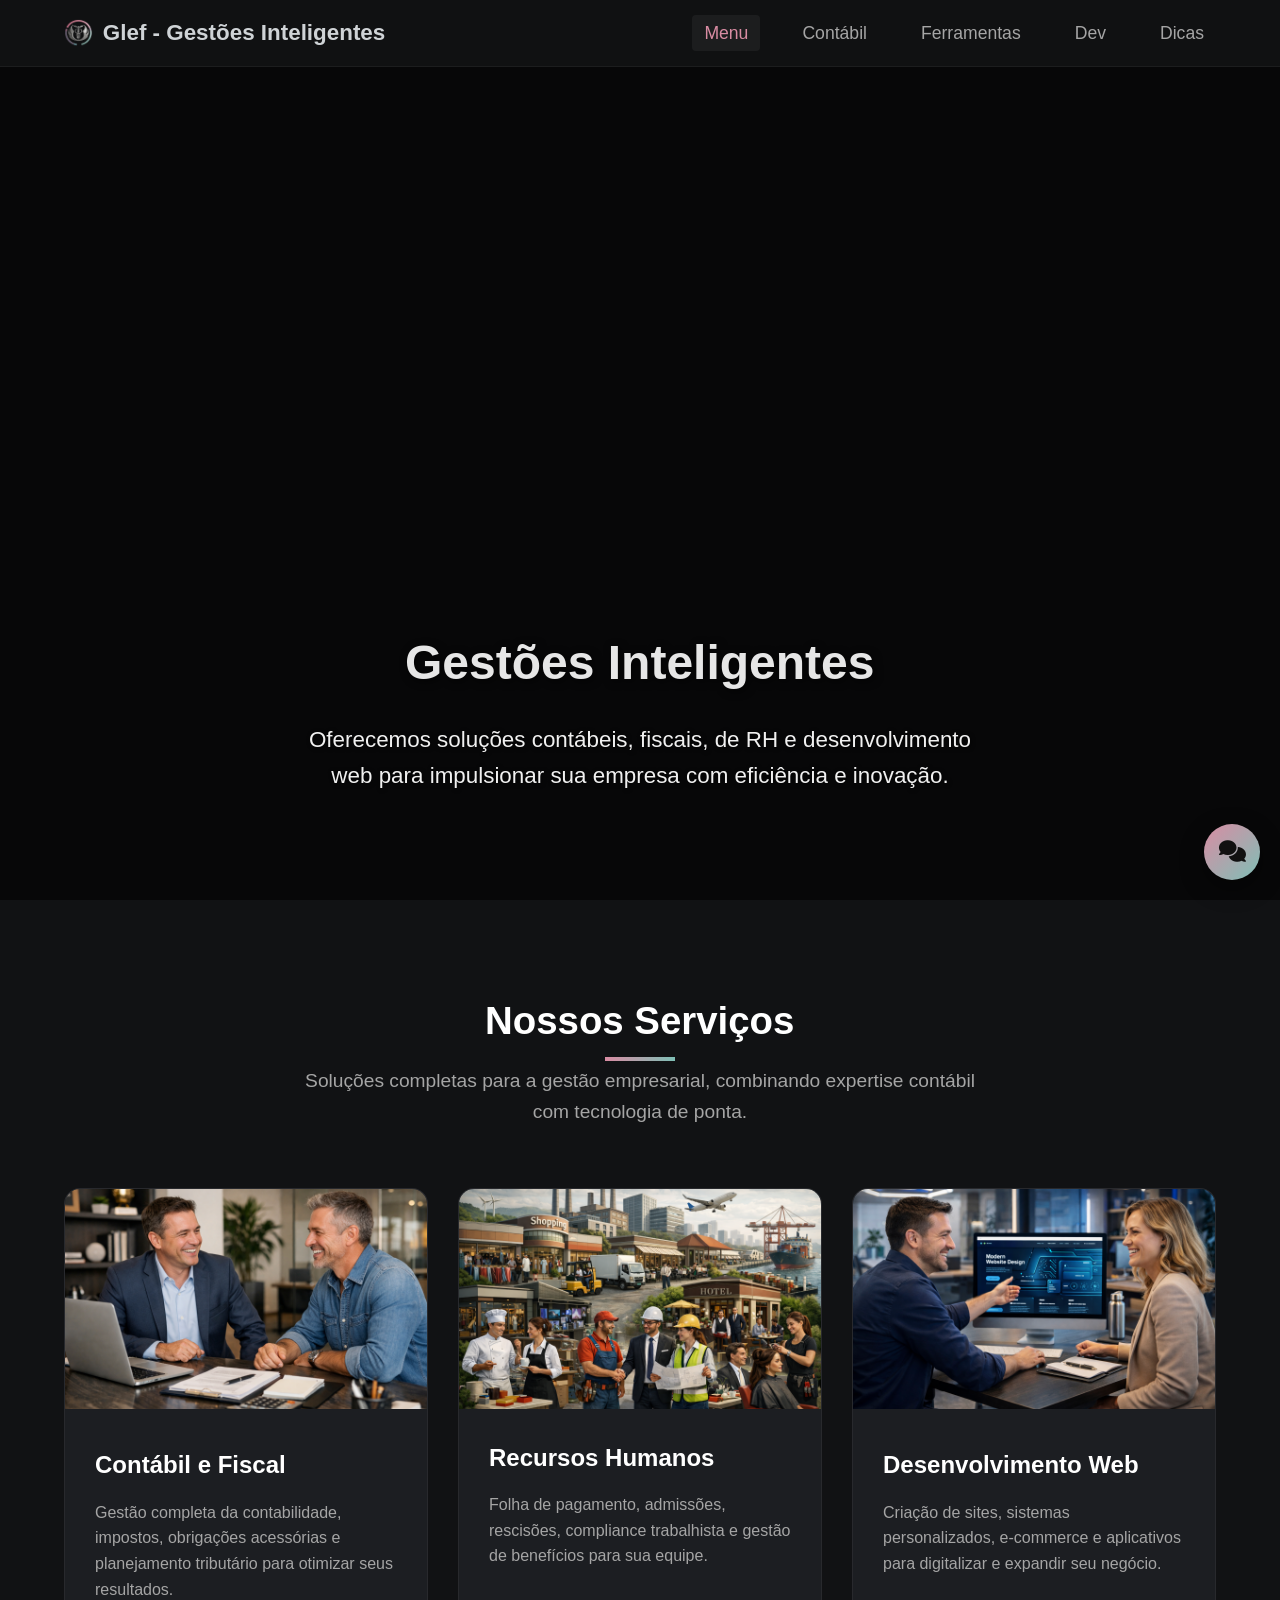
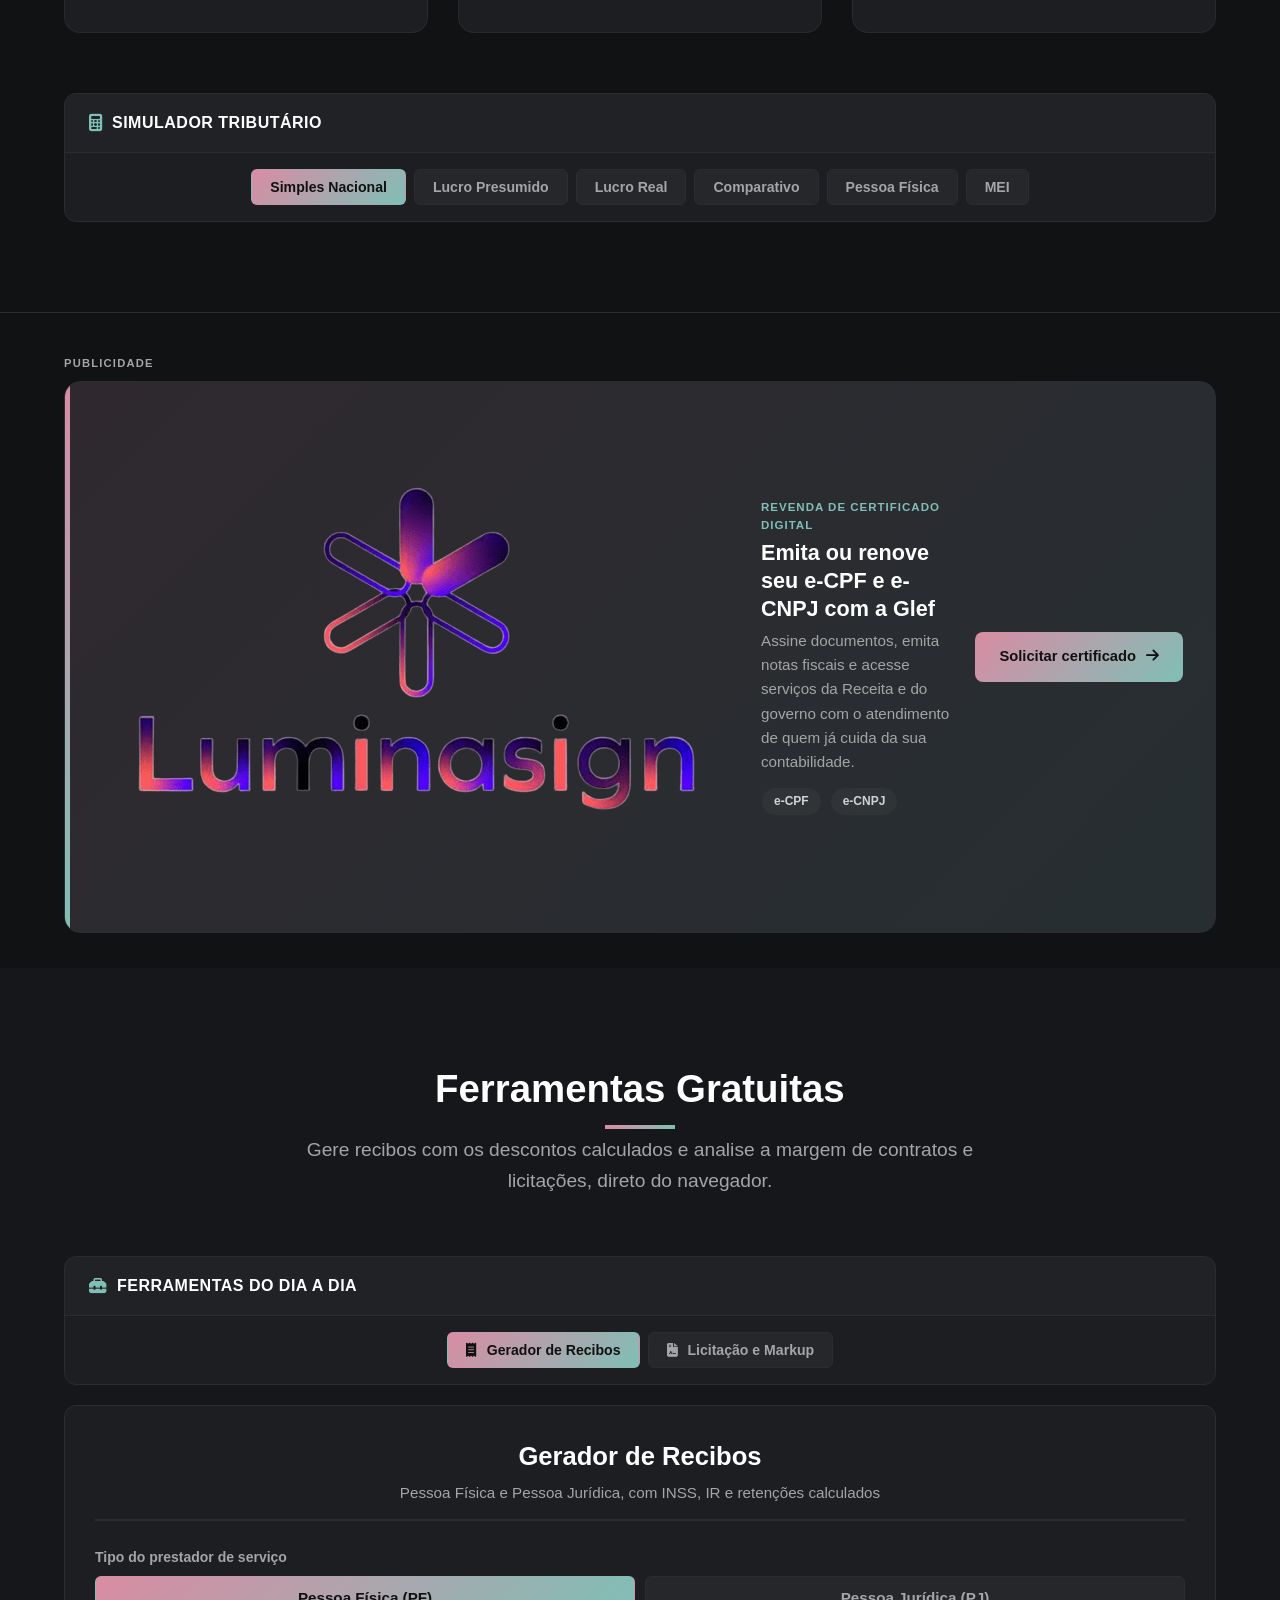
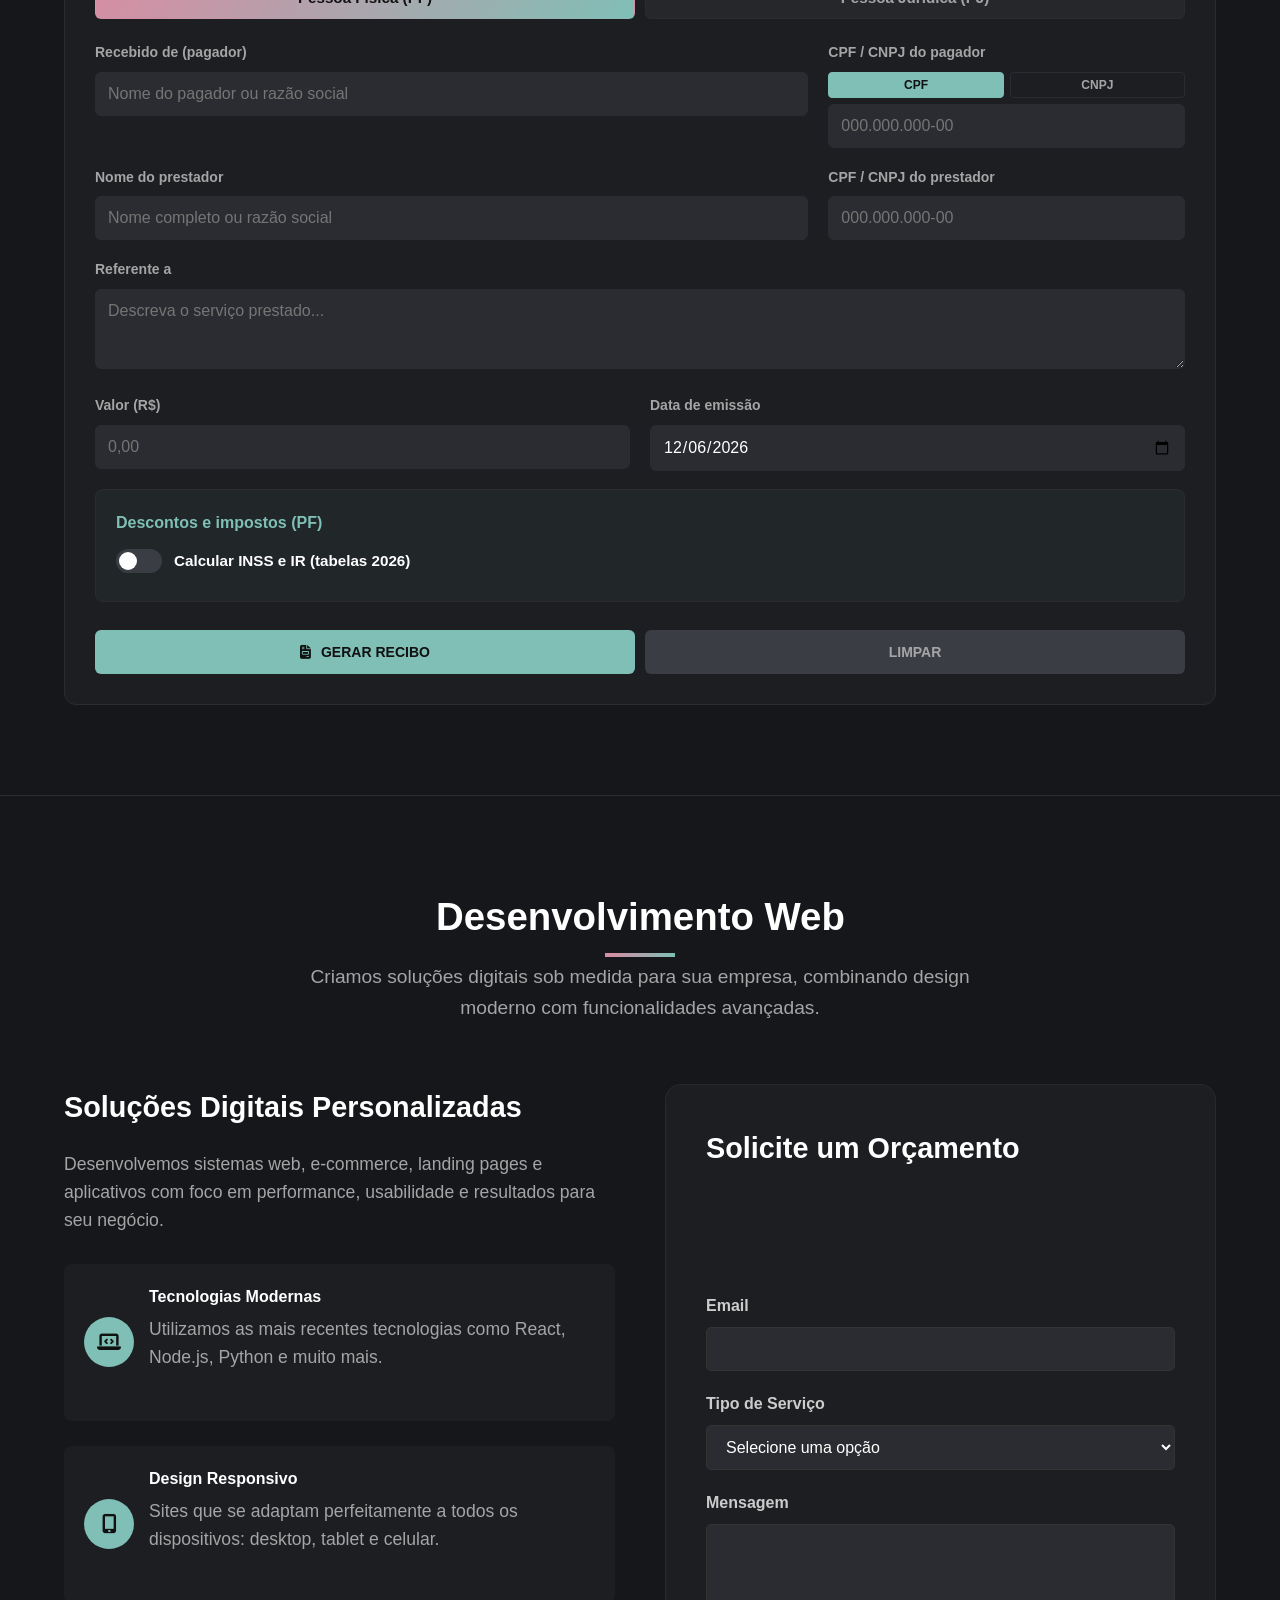
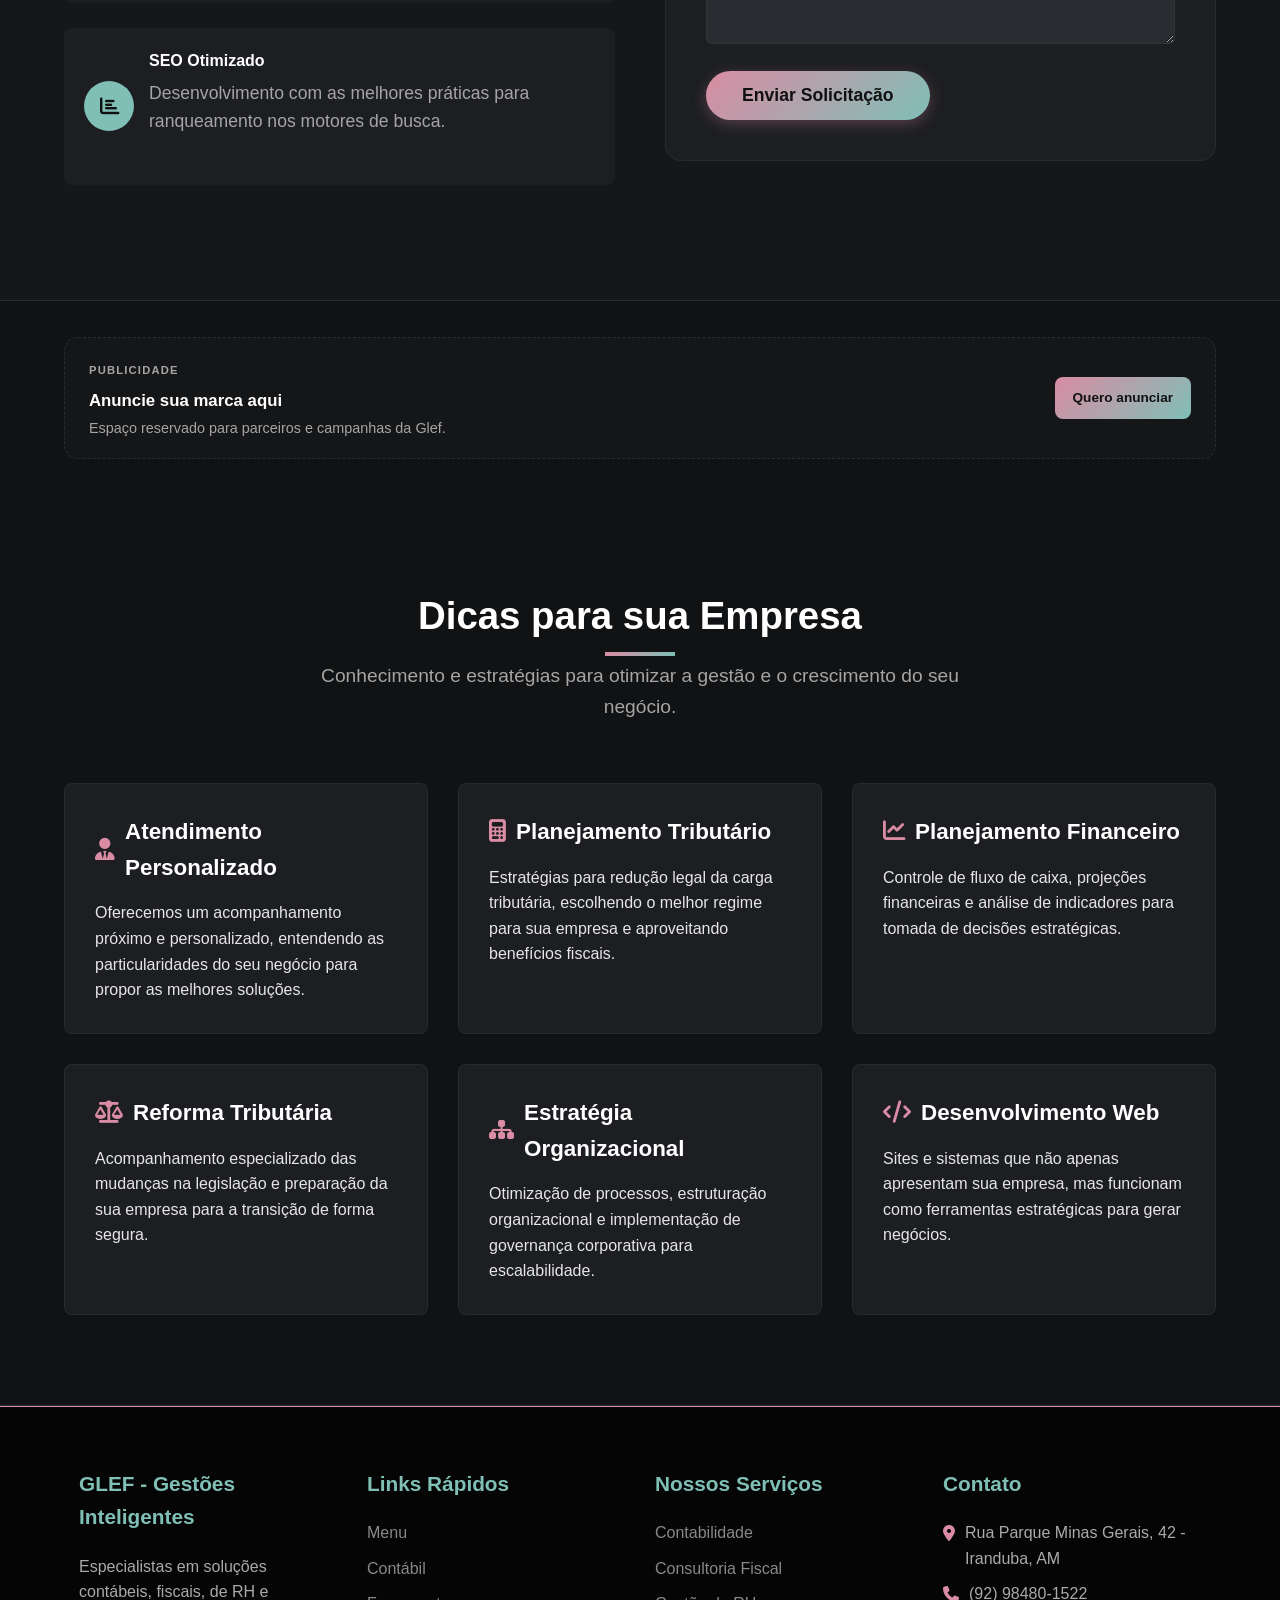
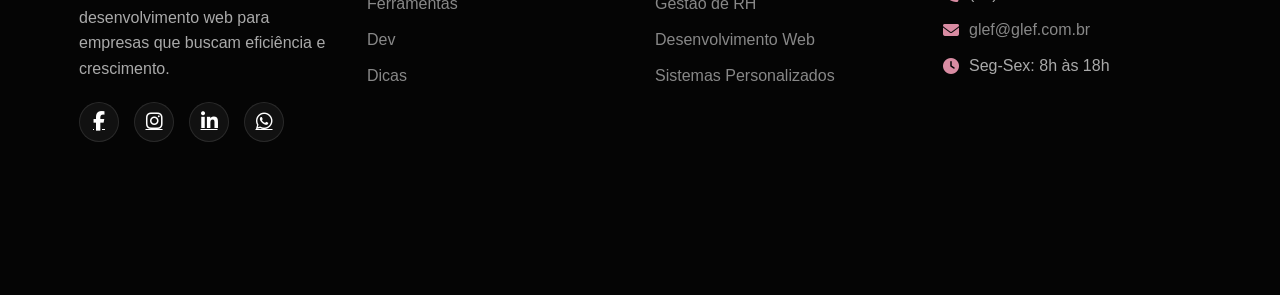
==== commit 57b3e401: "Update index.html add V2 botão e banner" ====
--- a/index.html
+++ b/index.html
@@ -78,7 +78,7 @@
                     </div>
                     
                     <div class="card stagger-card reveal-center delay-1">
-                        <a class="card-media" href="https://ispirarhconsultoria.com" target="_blank" rel="noopener noreferrer" aria-label="Acessar o site de RH (abre em nova aba)">
+                        <a class="card-media" href="https://inspirarhconsultoria.com/" target="_blank" rel="noopener noreferrer" aria-label="Acessar o site de RH (abre em nova aba)">
                             <img src="./img/rh.png" alt="Gestão de RH" class="card-img">
                             <span class="card-media-chip">Acessar site de RH <i class="fas fa-arrow-up-right-from-square"></i></span>
                         </a>
@@ -515,7 +515,7 @@
             <div class="container">
                 <span class="promo-label">Publicidade</span>
                 <div class="promo-cert reveal">
-                    <div class="promo-cert-icon" aria-hidden="true"><i class="fas fa-file-signature"></i></div>
+                    <div class="promo-cert-logo"><img src="./img/Luminasing.png" alt="Luminasign — certificado digital" width="634" height="490" loading="lazy"></div>
                     <div>
                         <span class="promo-tag">Revenda de Certificado Digital</span>
                         <h3>Emita ou renove seu e-CPF e e-CNPJ com a Glef</h3>
@@ -959,11 +959,16 @@
             </div>
         </div>
     </footer>
-    <!-- Lembrete temporário do certificado digital (aparece 1x, some em 5s) -->
+    <!-- Lembrete temporário do certificado digital (aparece 1x, some em 10s) -->
     <div class="promo-teaser" id="promoTeaser" role="region" aria-label="Destaque: certificado digital" hidden>
         <a class="promo-teaser-link" href="#promo-cert">
-            <span class="promo-teaser-ico" aria-hidden="true"><i class="fas fa-file-signature"></i></span>
-            <span class="promo-teaser-txt"><strong>Certificado Digital</strong><small>e-CPF e e-CNPJ · toque para ver</small></span>
+            <span class="promo-teaser-logo"><img src="./img/Luminasing.png" alt="Luminasign" width="634" height="490"></span>
+            <span class="promo-teaser-txt">
+                <span class="promo-teaser-tag">Novidade</span>
+                <strong>Certificado Digital</strong>
+                <small>e-CPF e e-CNPJ com a Glef</small>
+                <em>Toque para ver →</em>
+            </span>
         </a>
         <button type="button" class="promo-teaser-close" aria-label="Fechar destaque"><i class="fas fa-xmark" aria-hidden="true"></i></button>
         <span class="promo-teaser-bar" aria-hidden="true"></span>
--- a/css/style.css
+++ b/css/style.css
@@ -2045,3 +2045,130 @@
     #fer-lic-container .fer-kpi { background: #f4f4f4 !important; border-color: #ccc !important; }
     #fer-lic-container .fer-lic-row { border-color: #ccc !important; }
 }
+
+/* =========================================
+   BANNERS, BOTÃO FLUTUANTE E LINK DO RH
+   ========================================= */
+.promo-wrap { background: var(--bg-main); padding: 36px 0; }
+.promo-label { display: inline-block; font-size: 0.7rem; font-weight: 700; letter-spacing: 1.2px; text-transform: uppercase; color: var(--text-muted); margin-bottom: 8px; }
+
+/* Banner 1 — Certificado digital */
+.promo-cert {
+    position: relative; display: grid; grid-template-columns: auto 1fr auto; align-items: center; gap: 26px;
+    padding: 26px 32px 26px 36px; overflow: hidden;
+    background: linear-gradient(135deg, rgba(217, 140, 163, 0.10), rgba(127, 191, 182, 0.10)), var(--bg-card);
+    border: 1px solid var(--border-dark); border-radius: 16px;
+}
+.promo-cert::before { content: ''; position: absolute; inset: 0 auto 0 0; width: 5px; background: linear-gradient(180deg, var(--pink), var(--mint)); }
+.promo-cert-icon { width: 64px; height: 64px; border-radius: 16px; display: grid; place-items: center; font-size: 1.9rem; color: #111; background: linear-gradient(135deg, var(--pink), var(--mint)); }
+.promo-tag { display: inline-block; font-size: 0.72rem; font-weight: 700; letter-spacing: 1px; text-transform: uppercase; color: var(--mint); margin-bottom: 4px; }
+.promo-cert h3 { color: #fff; font-size: 1.35rem; line-height: 1.3; margin-bottom: 6px; }
+.promo-cert p { color: var(--text-muted); font-size: 0.95rem; max-width: 62ch; }
+.promo-chips { display: flex; gap: 8px; margin-top: 12px; flex-wrap: wrap; }
+.promo-chips span { font-size: 0.75rem; font-weight: 700; padding: 4px 12px; border-radius: 999px; border: 1px solid var(--border-dark); color: var(--silver); background: rgba(255, 255, 255, 0.03); }
+.promo-btn {
+    display: inline-flex; align-items: center; gap: 10px; white-space: nowrap; text-decoration: none;
+    padding: 13px 24px; border-radius: 8px; font-weight: 700; font-size: 0.92rem; color: #111;
+    background: linear-gradient(135deg, var(--pink), var(--mint)); transition: transform 0.25s var(--ease-elegant), filter 0.25s;
+}
+.promo-btn:hover { transform: translateY(-2px); filter: brightness(1.08); }
+.promo-btn:focus-visible, .fab-main:focus-visible, .fab-list a:focus-visible, .card-media:focus-visible, .promo-slot:focus-visible { outline: 2px solid var(--mint); outline-offset: 3px; }
+
+/* Banner 2 — espaço para futuras propagandas (preenchido via GLEF_ADS no script.js) */
+.promo-slot { display: flex; align-items: center; gap: 22px; padding: 18px 24px; border: 1px dashed var(--border-dark); border-radius: 14px; background: rgba(255, 255, 255, 0.02); text-decoration: none; transition: border-color 0.3s; }
+.promo-slot:hover { border-color: var(--mint); }
+.promo-slot-img { width: 120px; height: 72px; object-fit: cover; border-radius: 8px; flex-shrink: 0; }
+.promo-slot-body { flex: 1; min-width: 0; }
+.promo-slot-body h4 { color: #fff; font-size: 1.05rem; margin-bottom: 2px; }
+.promo-slot-body p { color: var(--text-muted); font-size: 0.9rem; }
+.promo-slot .promo-btn { padding: 10px 18px; font-size: 0.85rem; }
+
+/* Link na foto do RH */
+.card-media { position: relative; display: block; overflow: hidden; }
+.card-media .card-img { display: block; transition: transform 0.6s var(--ease-elegant); }
+.card-media:hover .card-img, .card-media:focus-visible .card-img { transform: scale(1.06); }
+.card-media-chip {
+    position: absolute; right: 12px; bottom: 12px; display: inline-flex; align-items: center; gap: 8px;
+    padding: 8px 14px; border-radius: 999px; font-size: 0.8rem; font-weight: 700; color: #111;
+    background: linear-gradient(135deg, var(--pink), var(--mint)); box-shadow: 0 6px 18px rgba(0, 0, 0, 0.35);
+    opacity: 0; transform: translateY(8px); transition: 0.3s var(--ease-elegant);
+}
+.card-media:hover .card-media-chip, .card-media:focus-visible .card-media-chip { opacity: 1; transform: none; }
+@media (hover: none) { .card-media-chip { opacity: 1; transform: none; } }
+
+/* Botão flutuante de redes sociais */
+.fab-social { position: fixed; right: 20px; bottom: calc(20px + env(safe-area-inset-bottom, 0px)); z-index: 900; display: flex; flex-direction: column; align-items: flex-end; gap: 12px; }
+.fab-main {
+    width: 56px; height: 56px; border: none; border-radius: 50%; cursor: pointer; position: relative; font-size: 1.35rem; color: #111;
+    background: linear-gradient(135deg, var(--pink), var(--mint)); box-shadow: 0 8px 24px rgba(0, 0, 0, 0.45); transition: transform 0.25s var(--ease-elegant);
+}
+.fab-main:hover { transform: scale(1.06); }
+.fab-main i { position: absolute; inset: 0; display: grid; place-items: center; transition: 0.3s var(--ease-elegant); }
+.fab-main .fa-xmark { opacity: 0; transform: rotate(-90deg); }
+.fab-social.open .fab-main .fa-comments { opacity: 0; transform: rotate(90deg); }
+.fab-social.open .fab-main .fa-xmark { opacity: 1; transform: none; }
+.fab-list { list-style: none; display: flex; flex-direction: column; gap: 10px; align-items: flex-end; visibility: hidden; }
+.fab-social.open .fab-list { visibility: visible; }
+.fab-list li { opacity: 0; transform: translateY(12px) scale(0.9); transition: 0.3s var(--ease-elegant); }
+.fab-social.open .fab-list li { opacity: 1; transform: none; }
+.fab-social.open .fab-list li:nth-child(3) { transition-delay: 0.02s; }
+.fab-social.open .fab-list li:nth-child(2) { transition-delay: 0.07s; }
+.fab-social.open .fab-list li:nth-child(1) { transition-delay: 0.12s; }
+.fab-list a { display: flex; align-items: center; gap: 10px; text-decoration: none; }
+.fab-list .fab-name { padding: 6px 12px; border-radius: 6px; font-size: 0.82rem; font-weight: 600; color: #fff; background: var(--bg-card); border: 1px solid var(--border-dark); }
+.fab-list .fab-ico { width: 46px; height: 46px; border-radius: 50%; display: grid; place-items: center; font-size: 1.25rem; color: #111; background: var(--silver); box-shadow: 0 6px 18px rgba(0, 0, 0, 0.4); transition: transform 0.2s; }
+.fab-list a:hover .fab-ico { transform: scale(1.1); }
+.fab-list .wa .fab-ico { background: var(--mint); }
+.fab-list .ig .fab-ico { background: var(--pink); }
+
+@media (max-width: 768px) {
+    .promo-cert { grid-template-columns: 1fr; gap: 16px; padding: 24px 20px 24px 26px; }
+    .promo-cert-icon { width: 54px; height: 54px; font-size: 1.5rem; }
+    .promo-btn { justify-content: center; }
+    .promo-slot { flex-direction: column; align-items: stretch; text-align: center; }
+    .promo-slot-img { width: 100%; height: 120px; }
+    .fab-social { right: 14px; bottom: calc(14px + env(safe-area-inset-bottom, 0px)); }
+}
+@media (prefers-reduced-motion: reduce) {
+    .fab-main, .fab-main i, .fab-list li, .card-media .card-img, .card-media-chip, .promo-btn { transition: none; }
+}
+@media print { .promo-wrap, .fab-social, .card-media-chip { display: none !important; } }
+
+/* =========================================
+   LEMBRETE TEMPORÁRIO (teaser) DO CERTIFICADO
+   ========================================= */
+#promo-cert { scroll-margin-top: 70px; }
+.promo-flash .promo-cert { animation: promoFlash 1.6s ease-out; }
+@keyframes promoFlash {
+    0%, 100% { box-shadow: 0 0 0 0 rgba(127, 191, 182, 0); }
+    30% { box-shadow: 0 0 0 4px rgba(127, 191, 182, 0.55), 0 0 32px rgba(217, 140, 163, 0.35); }
+}
+
+.promo-teaser {
+    --teaser-time: 5s;
+    position: fixed; left: 14px; bottom: calc(14px + env(safe-area-inset-bottom, 0px)); z-index: 899;
+    max-width: calc(100% - 100px); display: flex; align-items: stretch; overflow: hidden;
+    background: var(--bg-card); border: 1px solid var(--border-dark); border-radius: 14px;
+    box-shadow: 0 10px 28px rgba(0, 0, 0, 0.5);
+    opacity: 0; transform: translateY(16px); visibility: hidden;
+    transition: opacity 0.35s var(--ease-elegant), transform 0.35s var(--ease-elegant), visibility 0s 0.35s;
+}
+.promo-teaser.show { opacity: 1; transform: none; visibility: visible; transition-delay: 0s; }
+.promo-teaser-link { display: flex; align-items: center; gap: 12px; padding: 10px 6px 12px 10px; text-decoration: none; min-width: 0; }
+.promo-teaser-ico { width: 40px; height: 40px; border-radius: 10px; flex-shrink: 0; display: grid; place-items: center; font-size: 1.15rem; color: #111; background: linear-gradient(135deg, var(--pink), var(--mint)); overflow: hidden; }
+.promo-teaser-ico img { width: 100%; height: 100%; object-fit: cover; }
+.promo-teaser-txt { display: flex; flex-direction: column; min-width: 0; line-height: 1.25; }
+.promo-teaser-txt strong { color: #fff; font-size: 0.88rem; white-space: nowrap; overflow: hidden; text-overflow: ellipsis; }
+.promo-teaser-txt small { color: var(--text-muted); font-size: 0.74rem; white-space: nowrap; overflow: hidden; text-overflow: ellipsis; }
+.promo-teaser-close { align-self: flex-start; width: 34px; height: 34px; border: none; background: transparent; color: var(--text-muted); cursor: pointer; font-size: 0.95rem; }
+.promo-teaser-close:hover { color: #fff; }
+.promo-teaser-link:focus-visible, .promo-teaser-close:focus-visible { outline: 2px solid var(--mint); outline-offset: -2px; border-radius: 10px; }
+.promo-teaser-bar { position: absolute; left: 0; bottom: 0; height: 3px; width: 100%; background: linear-gradient(90deg, var(--pink), var(--mint)); transform-origin: left; }
+.promo-teaser.show .promo-teaser-bar { animation: teaserBar var(--teaser-time) linear forwards; }
+.promo-teaser:hover .promo-teaser-bar, .promo-teaser:focus-within .promo-teaser-bar { animation-play-state: paused; }
+@keyframes teaserBar { from { transform: scaleX(1); } to { transform: scaleX(0); } }
+@media (prefers-reduced-motion: reduce) {
+    .promo-teaser { transition: none; transform: none; }
+    .promo-flash .promo-cert { animation: none; outline: 2px solid var(--mint); }
+}
+@media print { .promo-teaser { display: none !important; } }
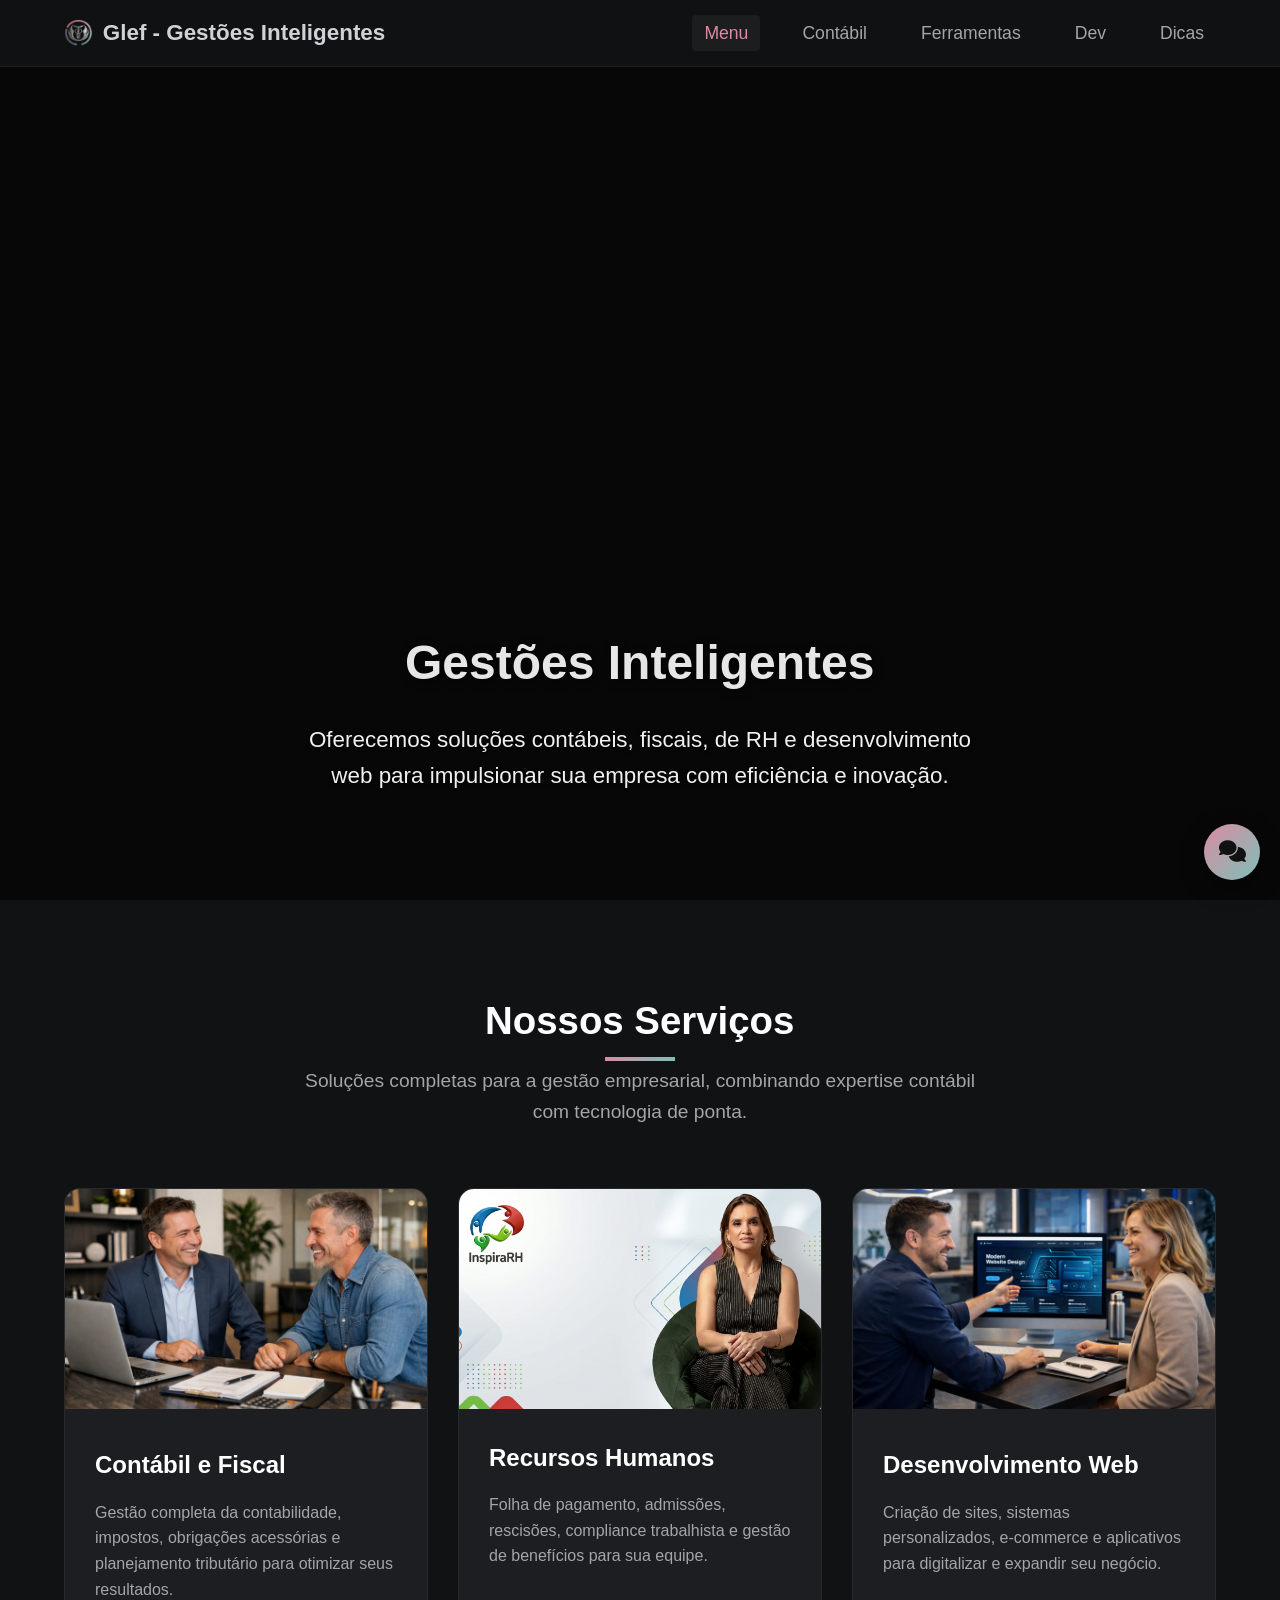
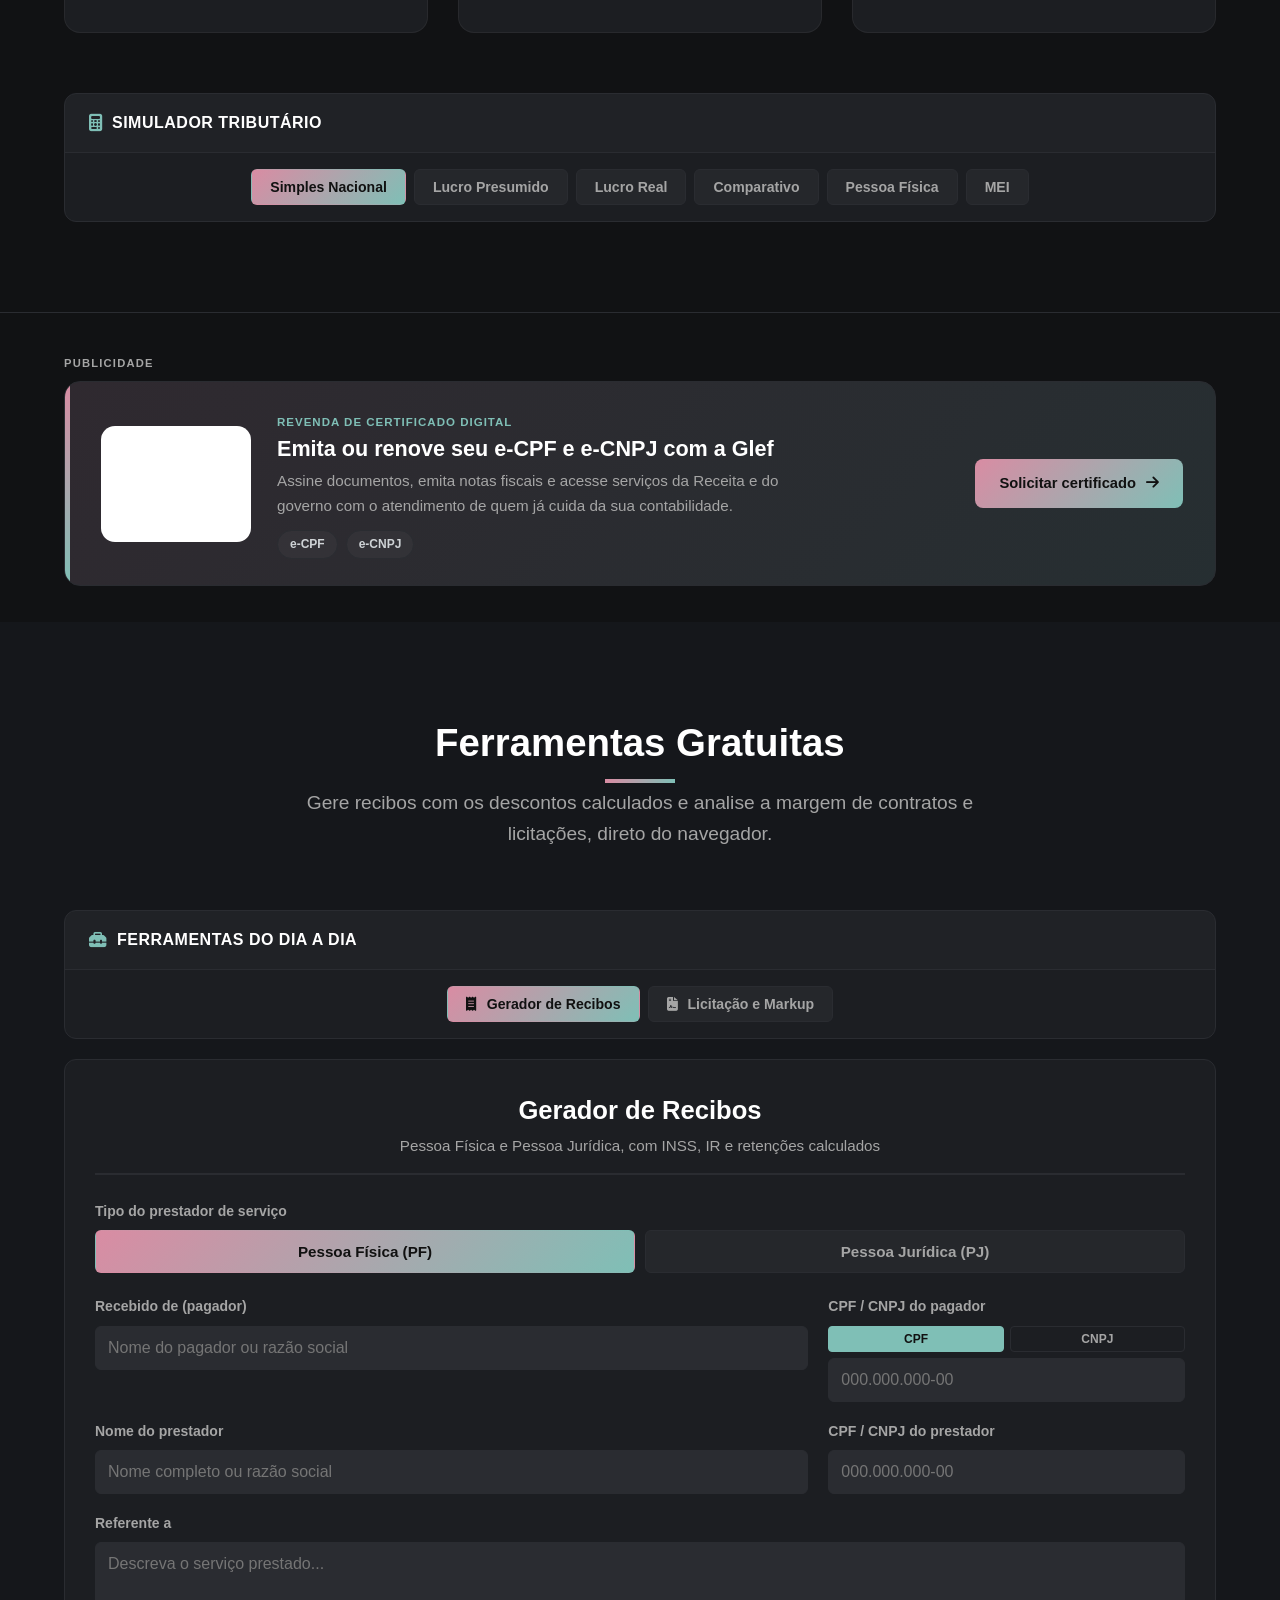
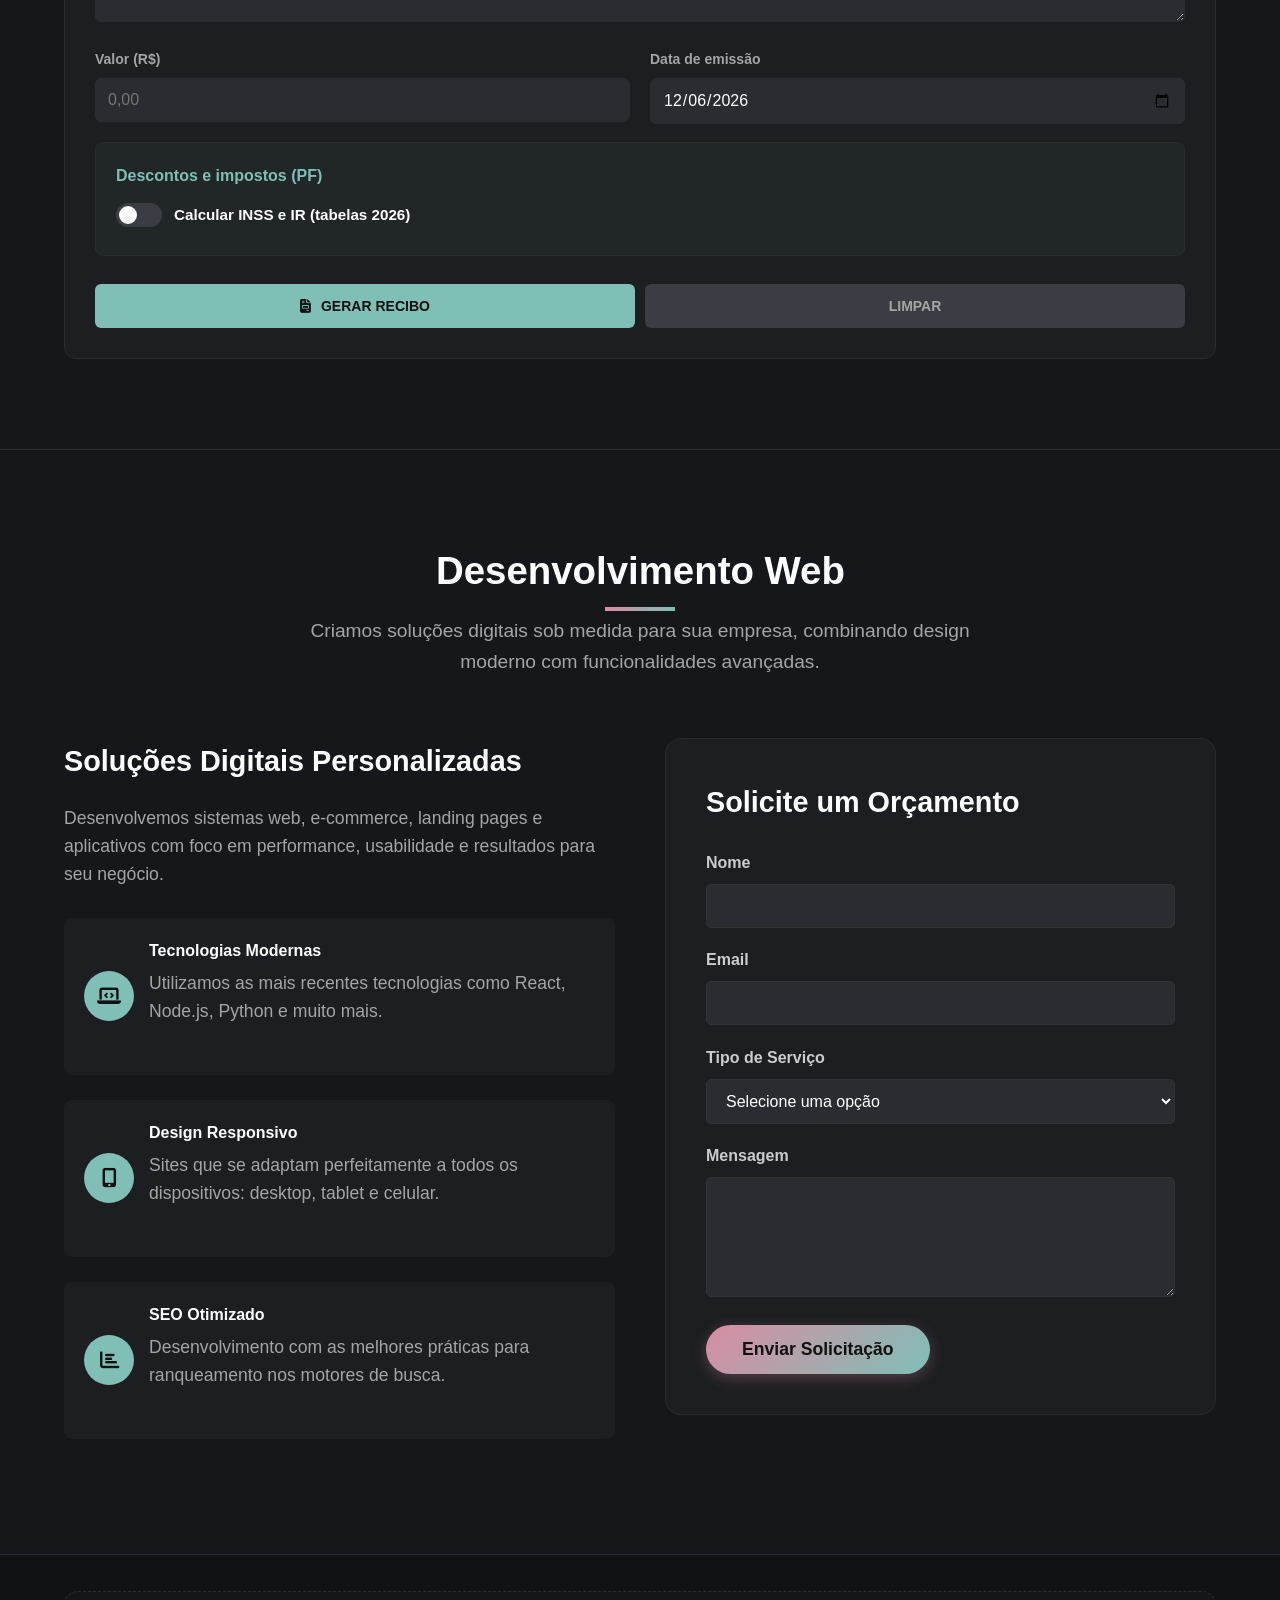
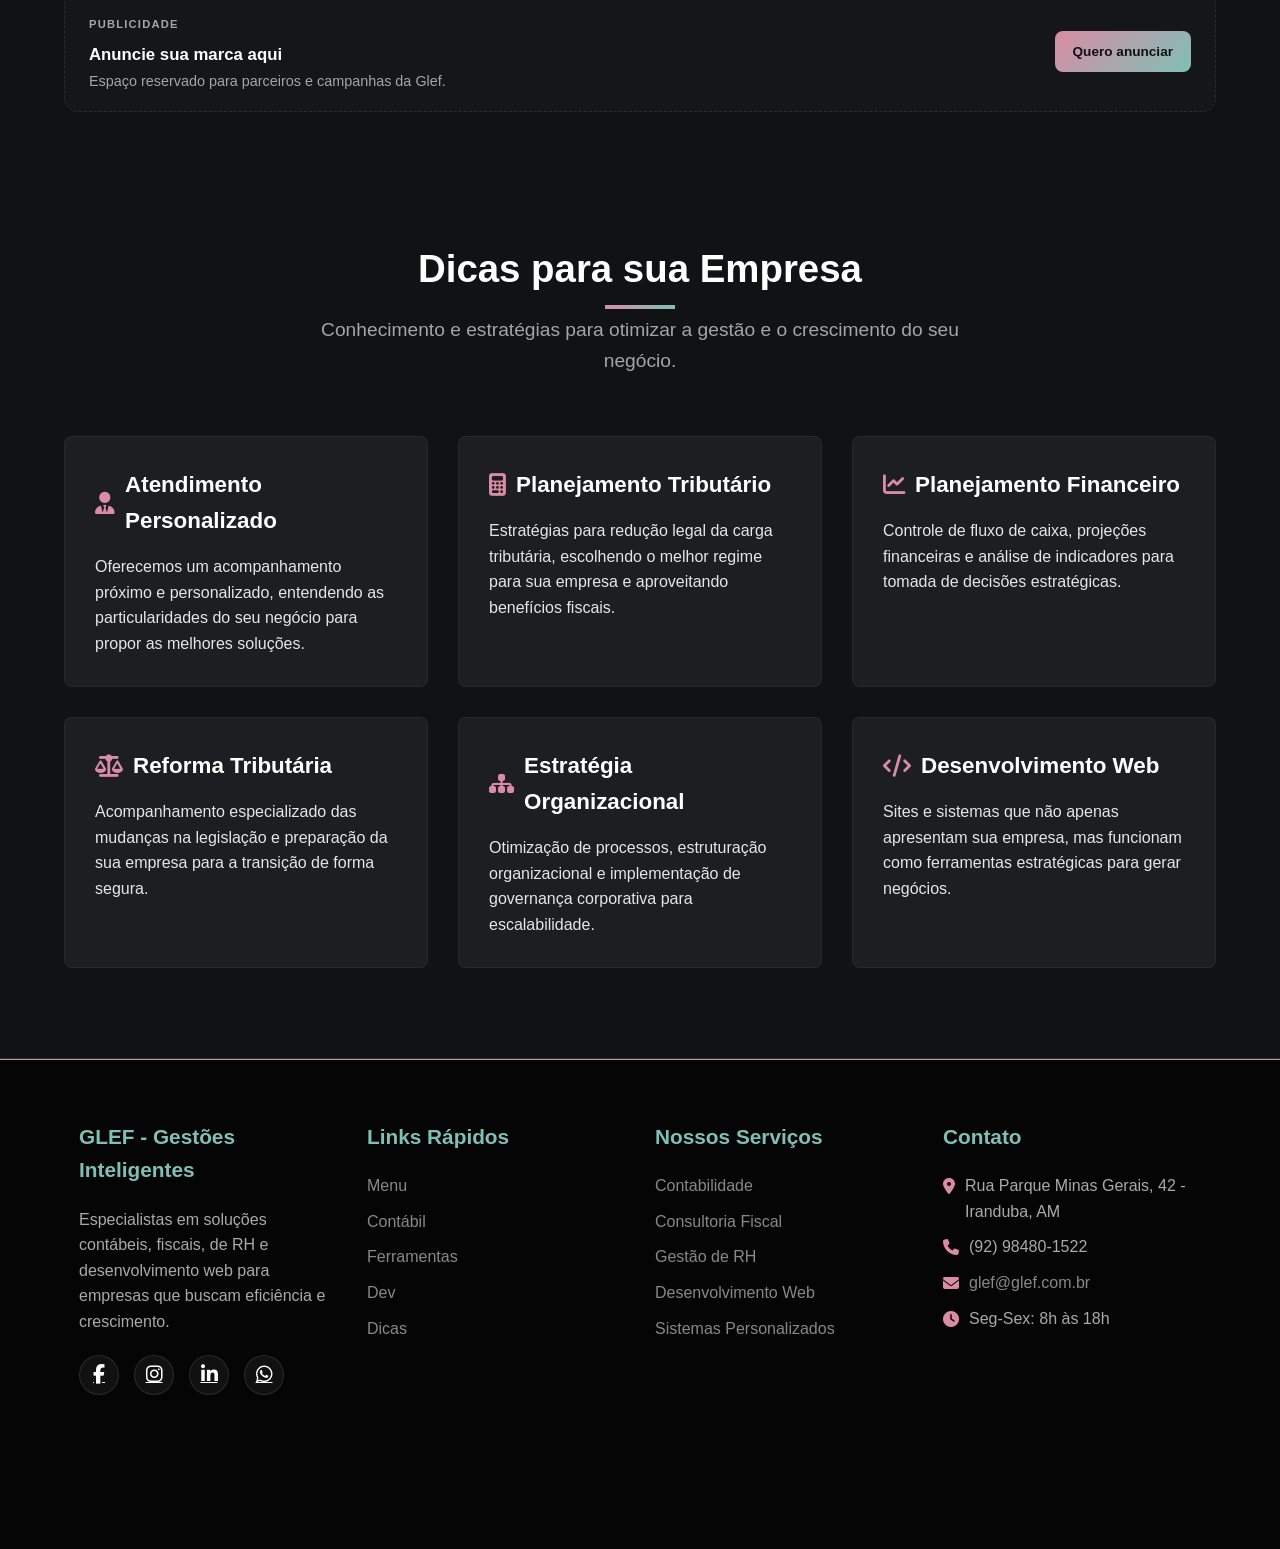
==== commit 90b570f6: "Update index.html Add michelle" ====
--- a/index.html
+++ b/index.html
@@ -79,7 +79,7 @@
                     
                     <div class="card stagger-card reveal-center delay-1">
                         <a class="card-media" href="https://inspirarhconsultoria.com/" target="_blank" rel="noopener noreferrer" aria-label="Acessar o site de RH (abre em nova aba)">
-                            <img src="./img/rh.png" alt="Gestão de RH" class="card-img">
+                            <img src="./img/rh.jpg" alt="Gestão de RH" class="card-img">
                             <span class="card-media-chip">Acessar site de RH <i class="fas fa-arrow-up-right-from-square"></i></span>
                         </a>
                         <div class="card-content">
--- a/css/style.css
+++ b/css/style.css
@@ -2060,7 +2060,8 @@
     border: 1px solid var(--border-dark); border-radius: 16px;
 }
 .promo-cert::before { content: ''; position: absolute; inset: 0 auto 0 0; width: 5px; background: linear-gradient(180deg, var(--pink), var(--mint)); }
-.promo-cert-icon { width: 64px; height: 64px; border-radius: 16px; display: grid; place-items: center; font-size: 1.9rem; color: #111; background: linear-gradient(135deg, var(--pink), var(--mint)); }
+.promo-cert-logo { width: 150px; height: 116px; display: grid; place-items: center; padding: 8px; background: #fff; border-radius: 14px; flex-shrink: 0; }
+.promo-cert-logo img { max-width: 100%; max-height: 100%; object-fit: contain; display: block; }
 .promo-tag { display: inline-block; font-size: 0.72rem; font-weight: 700; letter-spacing: 1px; text-transform: uppercase; color: var(--mint); margin-bottom: 4px; }
 .promo-cert h3 { color: #fff; font-size: 1.35rem; line-height: 1.3; margin-bottom: 6px; }
 .promo-cert p { color: var(--text-muted); font-size: 0.95rem; max-width: 62ch; }
@@ -2123,7 +2124,7 @@
 
 @media (max-width: 768px) {
     .promo-cert { grid-template-columns: 1fr; gap: 16px; padding: 24px 20px 24px 26px; }
-    .promo-cert-icon { width: 54px; height: 54px; font-size: 1.5rem; }
+    .promo-cert-logo { width: 132px; height: 102px; margin: 0 auto; }
     .promo-btn { justify-content: center; }
     .promo-slot { flex-direction: column; align-items: stretch; text-align: center; }
     .promo-slot-img { width: 100%; height: 120px; }
@@ -2135,9 +2136,9 @@
 @media print { .promo-wrap, .fab-social, .card-media-chip { display: none !important; } }
 
 /* =========================================
-   LEMBRETE TEMPORÁRIO (teaser) DO CERTIFICADO
+   LEMBRETE TEMPORÁRIO (teaser) DO CERTIFICADO — topo da tela
    ========================================= */
-#promo-cert { scroll-margin-top: 70px; }
+#promo-cert { scroll-margin-top: 90px; }
 .promo-flash .promo-cert { animation: promoFlash 1.6s ease-out; }
 @keyframes promoFlash {
     0%, 100% { box-shadow: 0 0 0 0 rgba(127, 191, 182, 0); }
@@ -2145,30 +2146,40 @@
 }
 
 .promo-teaser {
-    --teaser-time: 5s;
-    position: fixed; left: 14px; bottom: calc(14px + env(safe-area-inset-bottom, 0px)); z-index: 899;
-    max-width: calc(100% - 100px); display: flex; align-items: stretch; overflow: hidden;
-    background: var(--bg-card); border: 1px solid var(--border-dark); border-radius: 14px;
-    box-shadow: 0 10px 28px rgba(0, 0, 0, 0.5);
-    opacity: 0; transform: translateY(16px); visibility: hidden;
-    transition: opacity 0.35s var(--ease-elegant), transform 0.35s var(--ease-elegant), visibility 0s 0.35s;
-}
-.promo-teaser.show { opacity: 1; transform: none; visibility: visible; transition-delay: 0s; }
-.promo-teaser-link { display: flex; align-items: center; gap: 12px; padding: 10px 6px 12px 10px; text-decoration: none; min-width: 0; }
-.promo-teaser-ico { width: 40px; height: 40px; border-radius: 10px; flex-shrink: 0; display: grid; place-items: center; font-size: 1.15rem; color: #111; background: linear-gradient(135deg, var(--pink), var(--mint)); overflow: hidden; }
-.promo-teaser-ico img { width: 100%; height: 100%; object-fit: cover; }
-.promo-teaser-txt { display: flex; flex-direction: column; min-width: 0; line-height: 1.25; }
-.promo-teaser-txt strong { color: #fff; font-size: 0.88rem; white-space: nowrap; overflow: hidden; text-overflow: ellipsis; }
-.promo-teaser-txt small { color: var(--text-muted); font-size: 0.74rem; white-space: nowrap; overflow: hidden; text-overflow: ellipsis; }
-.promo-teaser-close { align-self: flex-start; width: 34px; height: 34px; border: none; background: transparent; color: var(--text-muted); cursor: pointer; font-size: 0.95rem; }
+    --teaser-time: 10s;
+    --nav-h: 76px;
+    position: fixed; left: 50%; top: calc(var(--nav-h) + 12px); z-index: 950;
+    width: min(560px, calc(100% - 28px)); display: flex; align-items: stretch; overflow: hidden;
+    background: var(--bg-card); border: 1px solid var(--border-dark); border-radius: 16px;
+    box-shadow: 0 14px 38px rgba(0, 0, 0, 0.55);
+    opacity: 0; transform: translate(-50%, -16px); visibility: hidden;
+    transition: opacity 0.4s var(--ease-elegant), transform 0.4s var(--ease-elegant), visibility 0s 0.4s;
+}
+.promo-teaser.show { opacity: 1; transform: translate(-50%, 0); visibility: visible; transition-delay: 0s; }
+.promo-teaser::before { content: ''; position: absolute; inset: 0 auto 0 0; width: 4px; background: linear-gradient(180deg, var(--pink), var(--mint)); }
+.promo-teaser-link { flex: 1; display: flex; align-items: center; gap: 16px; padding: 14px 8px 17px 18px; text-decoration: none; min-width: 0; }
+.promo-teaser-logo { width: 104px; height: 80px; flex-shrink: 0; display: grid; place-items: center; padding: 6px; background: #fff; border-radius: 12px; }
+.promo-teaser-logo img { max-width: 100%; max-height: 100%; object-fit: contain; display: block; }
+.promo-teaser-txt { display: flex; flex-direction: column; gap: 3px; min-width: 0; line-height: 1.3; }
+.promo-teaser-tag { font-size: 0.68rem; font-weight: 700; letter-spacing: 1px; text-transform: uppercase; color: var(--mint); }
+.promo-teaser-txt strong { color: #fff; font-size: 1.1rem; }
+.promo-teaser-txt small { color: var(--text-muted); font-size: 0.85rem; }
+.promo-teaser-txt em { font-style: normal; font-size: 0.82rem; font-weight: 700; color: var(--pink); margin-top: 2px; }
+.promo-teaser-close { align-self: flex-start; width: 44px; height: 44px; border: none; background: transparent; color: var(--text-muted); cursor: pointer; font-size: 1.1rem; }
 .promo-teaser-close:hover { color: #fff; }
-.promo-teaser-link:focus-visible, .promo-teaser-close:focus-visible { outline: 2px solid var(--mint); outline-offset: -2px; border-radius: 10px; }
-.promo-teaser-bar { position: absolute; left: 0; bottom: 0; height: 3px; width: 100%; background: linear-gradient(90deg, var(--pink), var(--mint)); transform-origin: left; }
+.promo-teaser-link:focus-visible, .promo-teaser-close:focus-visible { outline: 2px solid var(--mint); outline-offset: -2px; border-radius: 12px; }
+.promo-teaser-bar { position: absolute; left: 0; bottom: 0; height: 4px; width: 100%; background: linear-gradient(90deg, var(--pink), var(--mint)); transform-origin: left; }
 .promo-teaser.show .promo-teaser-bar { animation: teaserBar var(--teaser-time) linear forwards; }
 .promo-teaser:hover .promo-teaser-bar, .promo-teaser:focus-within .promo-teaser-bar { animation-play-state: paused; }
 @keyframes teaserBar { from { transform: scaleX(1); } to { transform: scaleX(0); } }
+@media (max-width: 480px) {
+    .promo-teaser-link { gap: 12px; padding-left: 14px; }
+    .promo-teaser-logo { width: 84px; height: 66px; }
+    .promo-teaser-txt strong { font-size: 1rem; }
+    .promo-teaser-txt small { font-size: 0.78rem; }
+}
 @media (prefers-reduced-motion: reduce) {
-    .promo-teaser { transition: none; transform: none; }
+    .promo-teaser { transition: none; transform: translate(-50%, 0); }
     .promo-flash .promo-cert { animation: none; outline: 2px solid var(--mint); }
 }
 @media print { .promo-teaser { display: none !important; } }
